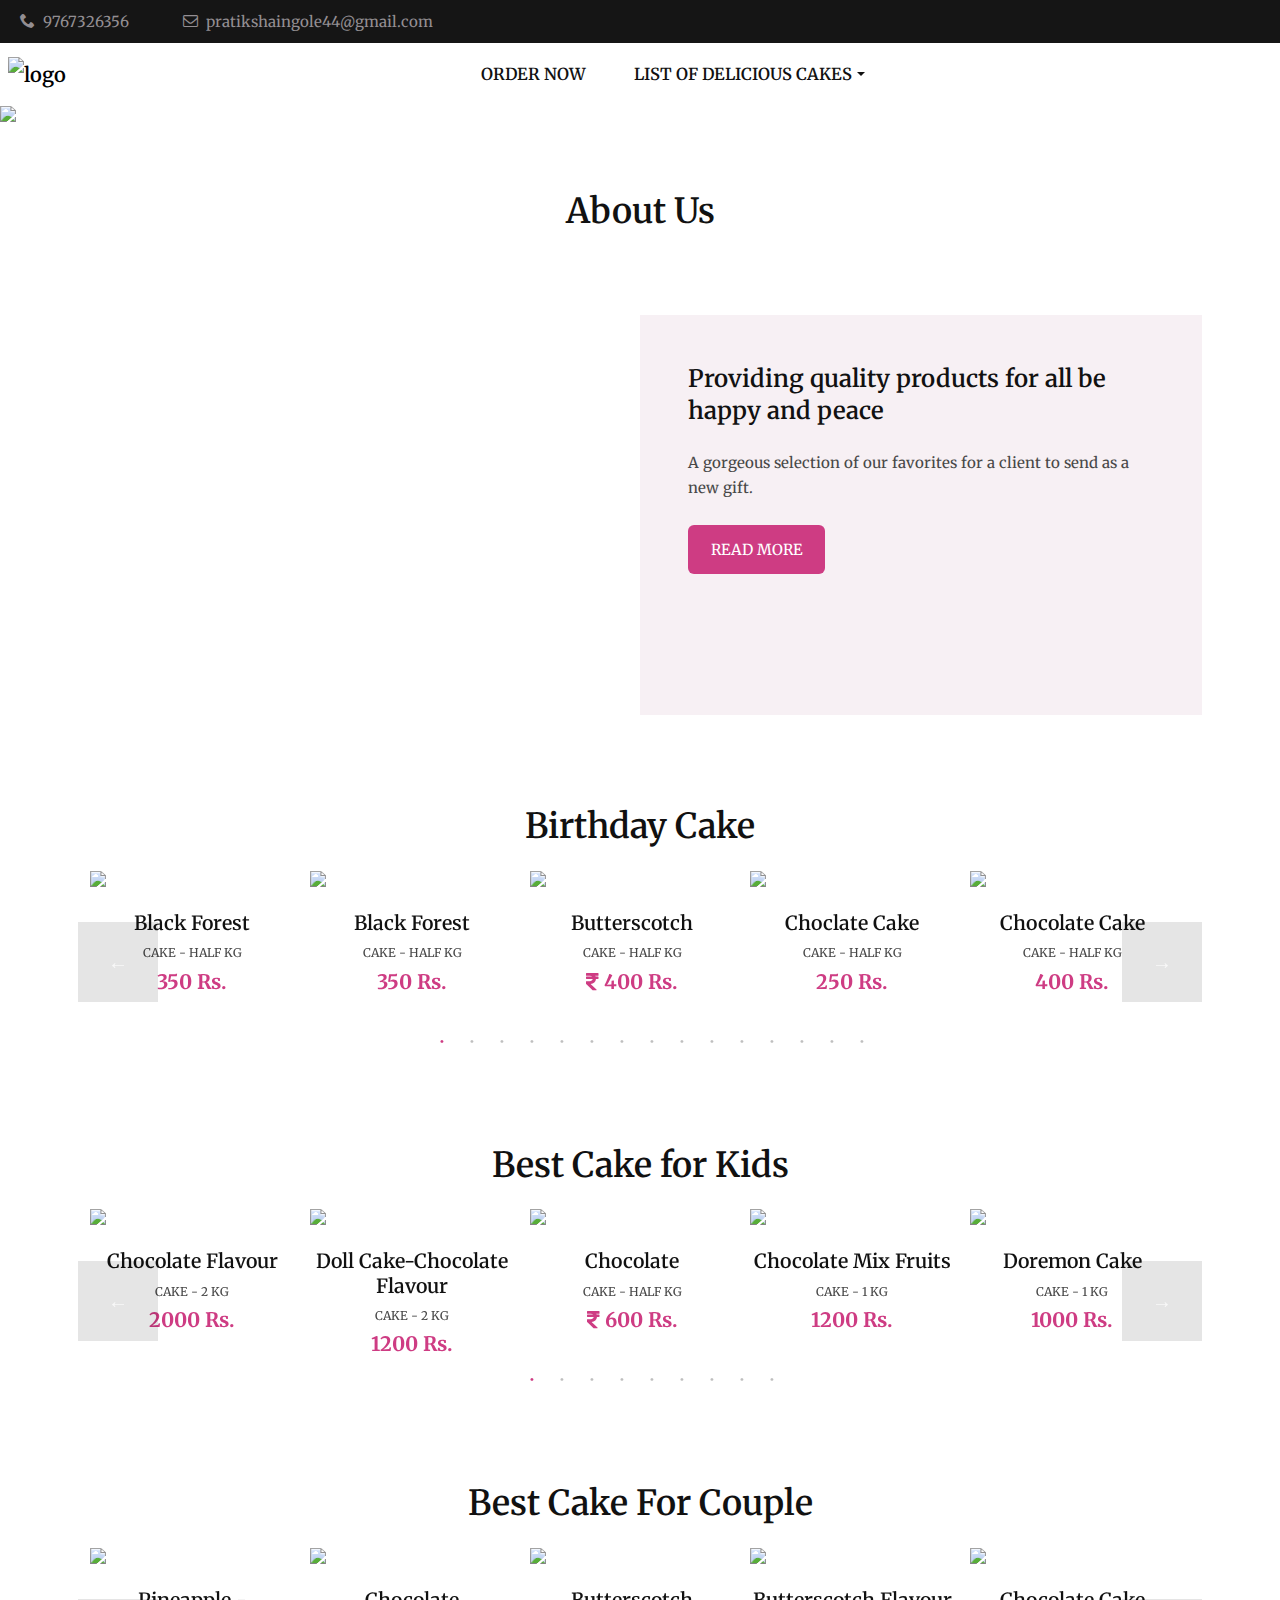
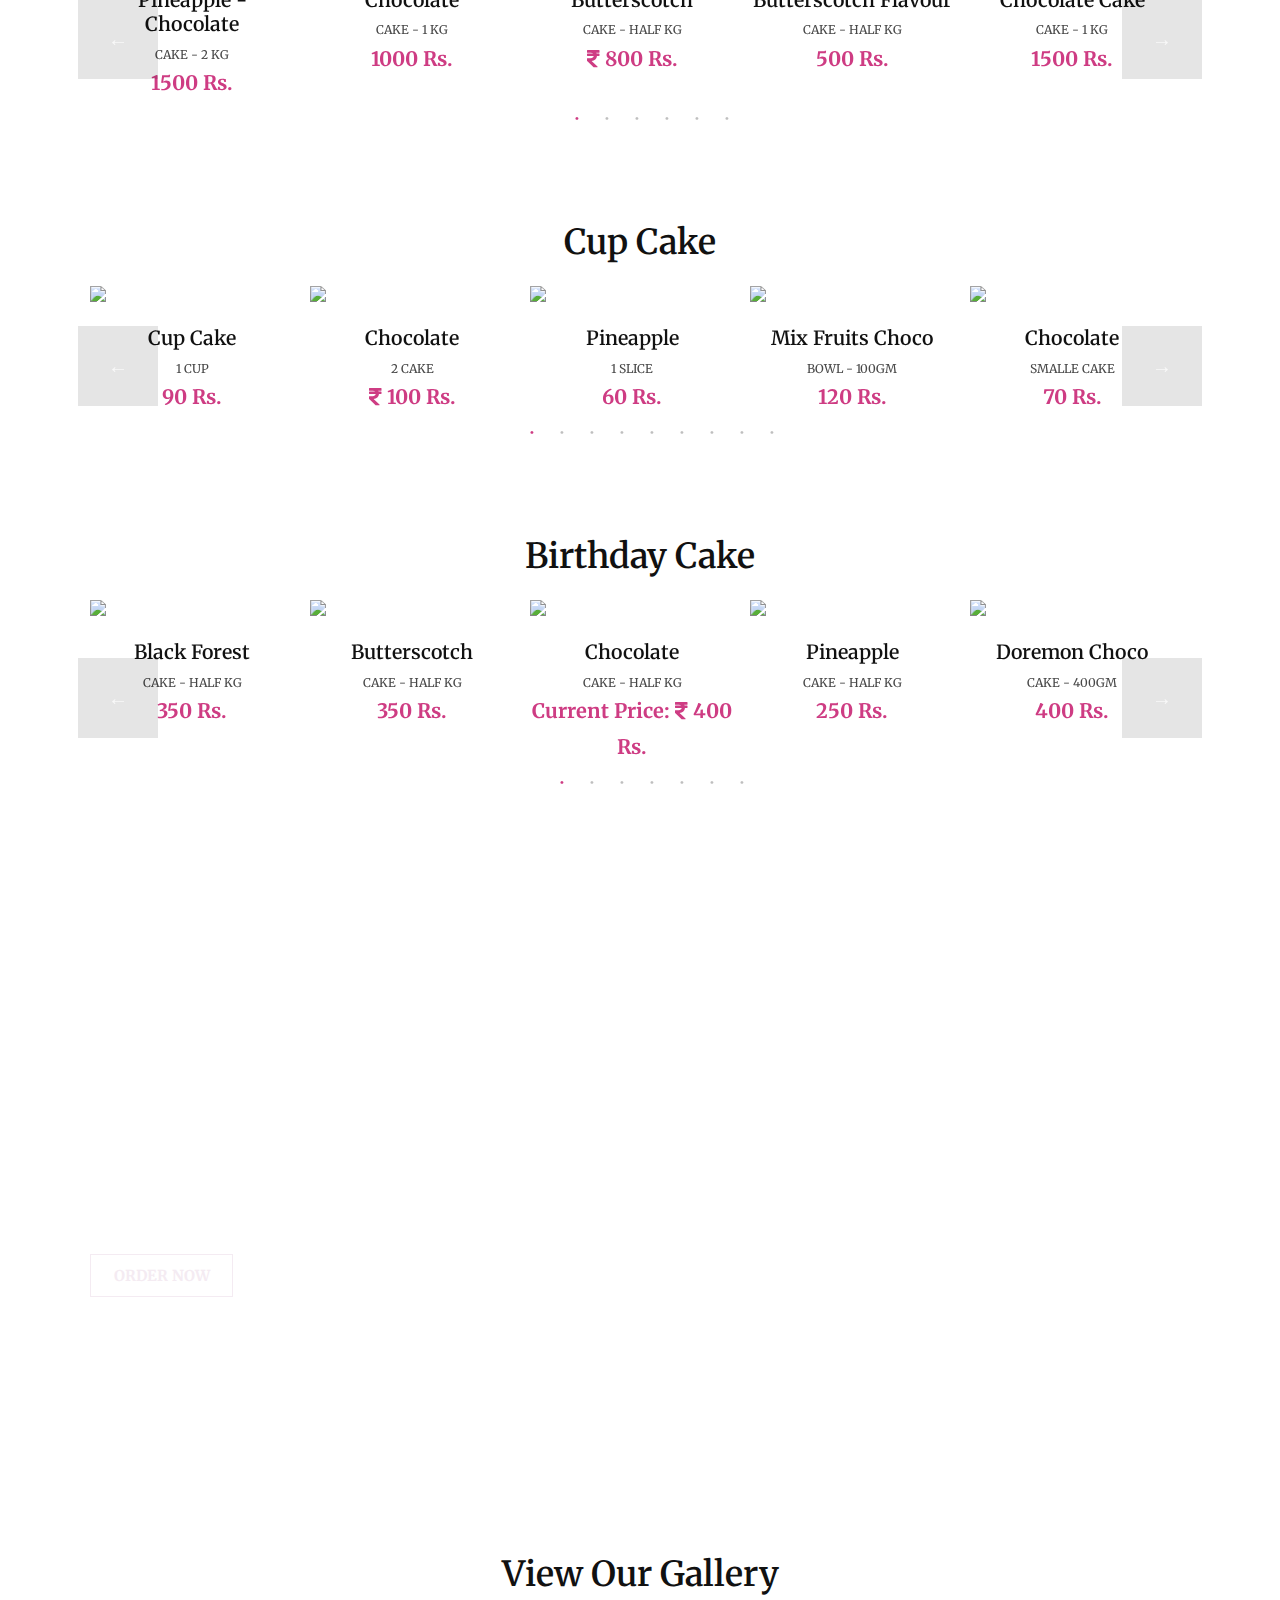
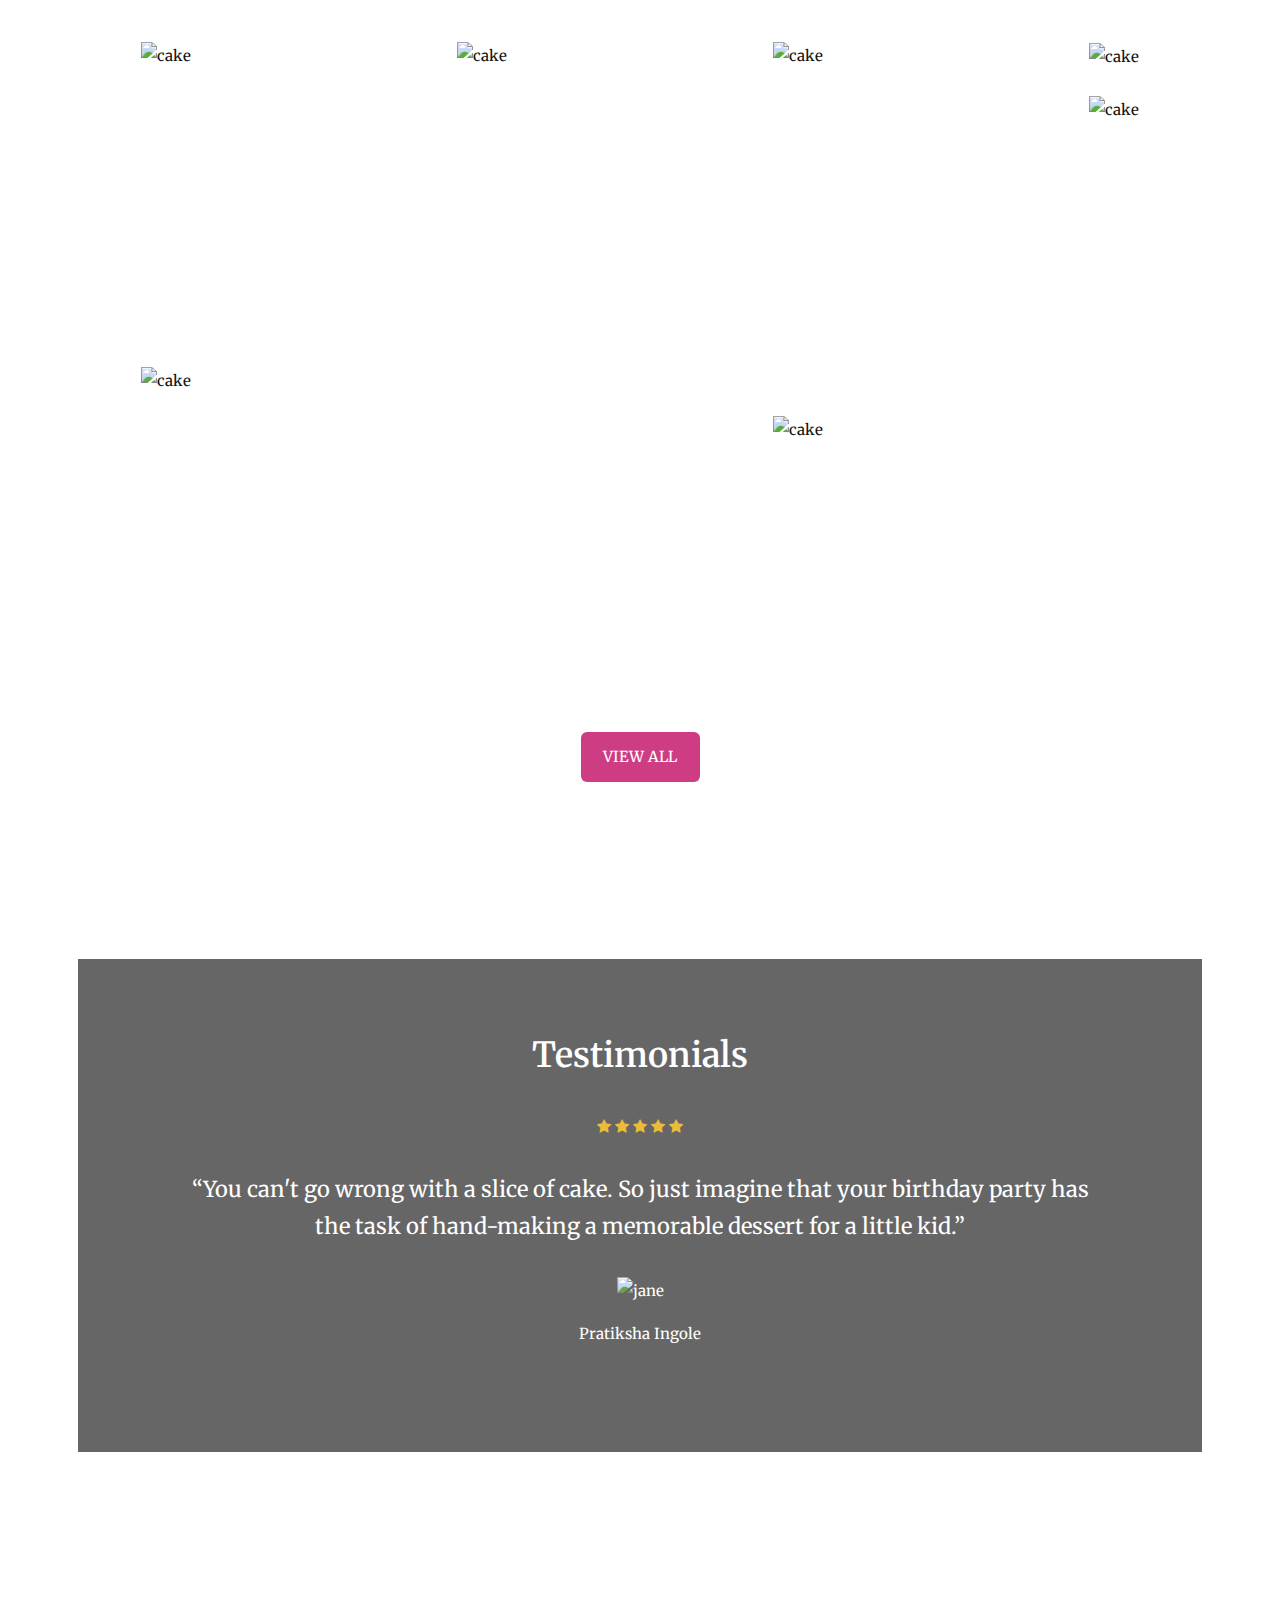
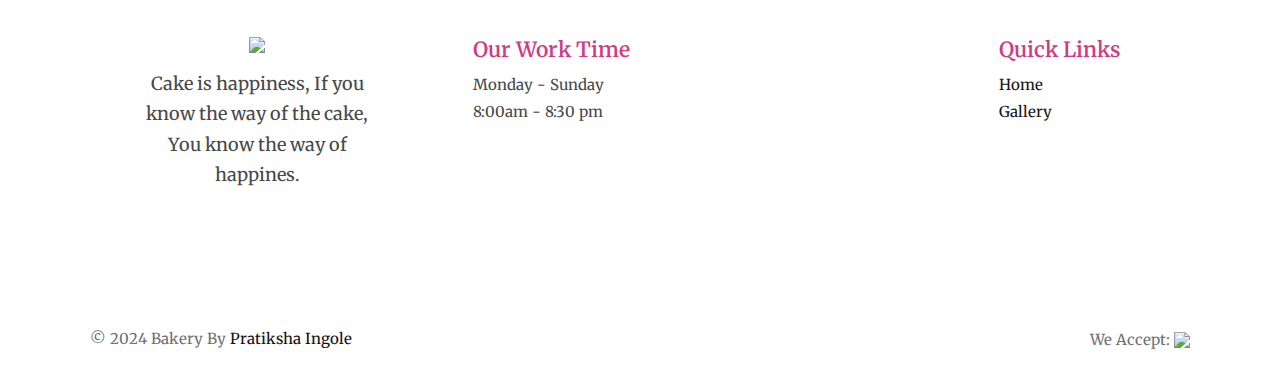
==== index.html @ 1ebe2e30 "First Commit" ====
<!DOCTYPE html>
<html>

<head>
	<title>Bakery</title>
	<meta charset="utf-8">
	<meta http-equiv="X-UA-Compatible" content="IE=edge">
	<meta name="viewport" content="width=device-width, initial-scale=1.0">
	<meta name="format-detection" content="telephone=no">
	<meta name="apple-mobile-web-app-capable" content="yes">
	<meta name="author" content="TemplatesJungle">
	<meta name="keywords" content="html,css,template,bootstrap">
	<meta name="description" content="Bootstrap 5 HTML Cake Shop Template">
	<link rel="stylesheet" type="text/css" href="fonts/icomoon/icomoon.css">
	<link rel="stylesheet" type="text/css" href="css/vendor.css" />

	<link rel="preconnect" href="https://fonts.googleapis.com">
	<link rel="preconnect" href="https://fonts.gstatic.com" crossorigin>

	<link href="https://fonts.googleapis.com/css2?family=Merriweather:ital,wght@0,400;0,700;1,400;1,700&display=swap"
		rel="stylesheet">

	<link rel="stylesheet" type="text/css" href="css/bootstrap.min.css" />
	<link rel="stylesheet" type="text/css" href="style.css">
	<link rel="stylesheet" href="//maxcdn.bootstrapcdn.com/font-awesome/4.3.0/css/font-awesome.min.css">
	
    <link rel="stylesheet" href="https://cdnjs.cloudflare.com/ajax/libs/font-awesome/5.15.2/css/all.min.css"/>
</head>

<body>


<div id="header-wrap">
	<div class="header-top-menu bg-black color-secondary py-2">
		<div class="container-fluid">
			<div class="row row-cols-md-2">
				<div class="contact-block">
					<span class="pr-50"><i class="icon icon-phone pe-2"></i>9767326356</span>
					<span class="color-secondary">
						<i class="icon icon-envelope-o pe-2"></i><a href="https://mail.google.com/mail/u/0/#inbox?compose=new" class="text-decoration-none">pratikshaingole44@gmail.com</a>
					</span>
				</div>

				<!--<div class="header-top-right text-md-end">
					<ul class="list-unstyled d-flex justify-content-end color-secondary">
						<li class="pr-50"><a href="#" class="text-decoration-none">My Account</a></li>
						<li class="pr-50"><a href="#" class="text-decoration-none">FAQs</a></li>
						<li><a href="#" class="text-decoration-none">Help</a></li>
					</ul>
				</div>-->
				
			</div>
		</div>
		
	</div><!----top-menu---->

	<header id="header">
		<div class="container-fluid">
			<div class="row">

				<nav class="navbar navbar-expand-lg col-md-12">

					<div class="navbar-brand">
						
							<img src="https://res.cloudinary.com/dhiumbwpf/image/upload/v1723650470/main-logo_uz5hhz.png" alt="logo">
						
					</div>

					<button class="navbar-toggler collapsed" type="button" data-toggle="collapse"
						data-target="#slide-navbar-collapse" aria-controls="slide-navbar-collapse"
						aria-expanded="false" aria-label="Toggle navigation">
						<span class="navbar-toggler-icon"><i class="icon icon-navicon"></i></span>
					</button>

					<div class="navbar-collapse collapse" id="slide-navbar-collapse">
						<ul class="navbar-nav list-inline text-uppercase">
							<!--<li class="nav-item text-hover active"><a href="index.html" class="nav-link"
									data-effect="Home">Home</a></li>-->
							<li class="nav-item text-hover"><a href="form222.html" class="nav-link"
									data-effect="About Us">Order Now</a></li>
							<!--<li class="nav-item text-hover"><a href="blog.html" class="nav-link"
									data-effect="Blogs">Blog</a></li>-->
							<!--<li class="nav-item text-hover"><a href="contact.html" class="nav-link"
									data-effect="Contact">Contact us</a></li>-->

							<li class="nav-item dropdown">
								<a href="#" data-bs-toggle="dropdown" aria-expanded="false"
									class="nav-link dropdown-toggle">List Of Delicious Cakes</a>
								<ul class="dropdown-menu">
									<li class="dropdown-item" style="font-size: 12px;">Chocolate</li>
									<li class="dropdown-item" style="font-size: 12px;">Black forest</li>
									<li class="dropdown-item" style="font-size: 12px;">Ice cake</li>
									<li class="dropdown-item" style="font-size: 12px;"> Pineapple</li>
									<li class="dropdown-item" style="font-size: 12px;">Strawberry</li>
									<li class="dropdown-item" style="font-size: 12px;">Mango</li>
									<li class="dropdown-item" style="font-size: 12px;">Mix fruit</li>
									<li class="dropdown-item" style="font-size: 12px;">Dry cake</li>
									<li class="dropdown-item" style="font-size: 12px;">Cupcake</li>
									<li class="dropdown-item" style="font-size: 12px;">Cupcake</li>
									<li class="dropdown-item" style="font-size: 12px;">Cartoon Cake</li>
									<li class="dropdown-item" style="font-size: 12px;">Dry fruits</li>
									<!--<li><a href="about.html" >About us <span class="badge bg-primary">PRO</span></a></li>
									<li><a href="blog.html" class="dropdown-item">Blog <span class="badge bg-primary">PRO</span></a></li>
									<li><a href="single-post.html" class="dropdown-item">Single Post <span class="badge bg-primary">PRO</span></a></li>
									<li><a href="contact.html" class="dropdown-item">Contact us <span class="badge bg-primary">PRO</span></a></li>
									<li><a href="shop.html" class="dropdown-item">Shop <span class="badge bg-primary">PRO</span></a></li>
									<li><a href="single-product.html" class="dropdown-item">Single Product <span class="badge bg-primary">PRO</span></a></li>-->
								</ul>
							</li>

							<!--<li><a href="https://templatesjungle.gumroad.com/l/bakery-free-cake-shop-html-website-template" target="_blank" class="btn btn-dark rounded-pill m-0">Get PRO</a></li>-->

						</ul>
					</div>

					<!--<div class="action-menu">
						<div class="searchbar">
							<a href="#" class="search-button search-toggle" data-selector=".navbar">
								<i class="icon icon-search"></i>
							</a>
							<form role="search" method="get" class="search-box" action="">
								<input class="search-field text search-input" placeholder="Search"
									type="search">
							</form>
						</div>
						<div class="shopping-cart">
							<a href="#">
								<i class="icon icon-shopping-cart"></i> (Basket)
							</a>
						</div>
					</div>action-menu-->
				
				</nav>

			</div>
		</div>

	</header>

</div><!--header-wrap-->

<section id="billboard">
	<div class="main-slider">

		<div class="slider-item">

			<figure>
				<img src="https://res.cloudinary.com/dhiumbwpf/image/upload/v1723650407/banner7_syvez3.jpg">
			</figure>

			<div class="text-overlay">
				<div class="container">
					<div class="col-md-8">
						<div class="text-content">
							<span class="fs-6 text-muted">FRESHLY BAKED</span>
							<h2 class="colored padding-xsmall display-1 text-capitalize lh-1 py-2"><a href="">Buttercream cakes</a></h2>
							<p>Cake is Happiness, If you know the way of the Cake, You know the way of Happines.</p>
							<div class="pix_btn">
								<a href="form222.html" class="btn-hvr-effects mt-3">Order Now</a>
							</div>
						</div>
					</div>
				</div>
			</div><!--content-box-->


		</div><!--slider-item-->

		<div class="slider-item">

			<figure>
				<img src="https://res.cloudinary.com/dhiumbwpf/image/upload/v1723650407/banner7_syvez3.jpg">
			</figure>

			<div class="text-overlay">
				<div class="container">
					<div class="col-md-8">
						<div class="text-content">
							<span class="fs-6 text-muted">FRESHLY BAKED</span>
							<h2 class="colored padding-xsmall display-1 text-capitalize lh-1 py-2"><a href="#">Delicious Butterscotch Cakes</a>
							</h2>
							<p>Cake is Happiness, If you know the way of the Cake, You know the way of Happines.</p>
							<div class="pix_btn">
								<a href="form222.html" class="btn-hvr-effects mt-3">Order Now</a>
							</div>
					</div>
				</div>
				</div>
			</div><!--content-box-->


		</div><!--slider-item-->

		<div class="slider-item">

			<figure>
				<img src="https://res.cloudinary.com/dhiumbwpf/image/upload/v1723650407/banner7_syvez3.jpg">
			</figure>

			<div class="text-overlay">
				<div class="container">
					<div class="col-md-8">
						<div class="text-content">
							<span class="fs-6 text-muted">FRESHLY BAKED</span>
							<h2 class="colored padding-xsmall display-1 text-capitalize lh-1 py-2"><a href="#">Black Forest</a>
							</h2>
							<p>Cake is Happiness, If you know the way of the Cake, You know the way of Happines.</p>
							<div class="pix_btn">
								<a href="form222.html" class="btn-hvr-effects mt-3">Order Now</a>
							</div>
					</div>
				</div>
				</div>
			</div><!--content-box-->


		</div><!--slider-item-->

		<div class="slider-item">

			<figure>
				<img src="https://res.cloudinary.com/dhiumbwpf/image/upload/v1723650407/banner7_syvez3.jpg">
			</figure>

			<div class="text-overlay">
				<div class="container">
					<div class="col-md-8">
						<div class="text-content">
							<span class="fs-6 text-muted">FRESHLY BAKED</span>
							<h2 class="colored padding-xsmall display-1 text-capitalize lh-1 py-2"><a href="">Order Custom Cakes</a></h2>
							<p>Cake is Happiness, If you know the way of the Cake, You know the way of Happines.</p>
							<div class="pix_btn">
								<a href="form222.html" class="btn-hvr-effects mt-3">Order Now</a>
							</div>
						</div>
					</div>
				</div>
			</div><!--content-box-->


		</div><!--slider-item-->
		
		<div class="slider-item">

			<figure>
				<img src="https://res.cloudinary.com/dhiumbwpf/image/upload/v1723650407/banner7_syvez3.jpg">
			</figure>

			<div class="text-overlay">
				<div class="container">
					<div class="col-md-8">
						<div class="text-content">
							<span class="fs-6 text-muted">FRESHLY BAKED</span>
							<h2 class="colored padding-xsmall display-1 text-capitalize lh-1 py-2"><a href="">Delicious Chocolate Cakes</a></h2>
							<p>Cake is Happiness, If you know the way of the Cake, You know the way of Happines.</p>
							<div class="pix_btn">
								<a href="form222.html" class="btn-hvr-effects mt-3">Order Now</a>
							</div>
						</div>
					</div>
				</div>
			</div><!--content-box-->


		</div><!--slider-item-->
		
	</div><!--slider-->

</section>

<section class="about-us margin-medium">
	<div class="container">
		<div class="row">
			<div class="nav-tabs-wrap products-tab">

				<h2 class="section-title text-center">About Us</h2>

				<nav>
					<div class="nav nav-tabs padding-small text-hover" id="nav-tab" role="tablist">
						<!--<a class="nav-link active" id="nav-missions-tab" data-bs-toggle="tab"
							data-bs-target="#nav-missions" role="tab" aria-controls="nav-missions"
							aria-selected="true">Our </a>-->
						<a class="nav-link" id="nav-values-tab" data-bs-toggle="tab"
							data-bs-target="#nav-values" role="tab" aria-controls="nav-values"
							aria-selected="false">
						</a>
						<!--<a class="nav-link" id="nav-goals-tab" data-bs-toggle="tab" data-bs-target="#nav-goals"
							role="tab" aria-controls="nav-goals" aria-selected="false">Our Goals</a>-->
					</div>
				</nav>

				<div class="tab-content" id="nav-tabContent">
					<div class="tab-pane fade show active" role="tabpanel" id="nav-missions"
						aria-labelledby="nav-missions-tab">
						<div class="col-md-12">
							<div class="row">

								<div class="col-md-6">
									<div class="product-image"
										style="background-image: url(https://res.cloudinary.com/dhiumbwpf/image/upload/v1723650473/tabimg_zlq0lt.jpg);background-size: cover;">
									</div>
								</div>

								<div class="text-content col-md-6 bg-Peach p-5">
									<h3 class="mb-4">
										Providing quality products for all be happy and peace
									</h3>
									<p>A gorgeous selection of our favorites for a client to send as a new
										gift. 
									<div class="pix_btn mt-4">
										<a href="#" class="btn-hvr-effects">read more</a>
									</div>
								</div>
							</div>
						</div><!--content-->
					</div><!--tab-pane-->

					<!--<div class="tab-pane fade" role="tabpanel" id="nav-values" aria-labelledby="nav-values-tab">
						<div class="col-md-12">
							<div class="row">

								<div class="col-md-6">
									<div class="product-image"
										style="background-image: url(images/tabimg1.jpg);background-size: cover;">
									</div>
								</div>

								<div class="text-content col-md-6 bg-Peach p-5">
									<h3 class="mb-4">
										This products for all be happy and peace
									</h3>
									<p>A gorgeous selection of our favorites for a client to send as a new
										gift. .</p>
									<div class="pix_btn mt-4">
										<a href="#" class="btn-hvr-effects">read more</a>
									</div>
								</div>
							</div>
						</div>col-md-12
					</div>tab-panel-->

					<!--<div class="tab-pane fade" role="tabpanel" id="nav-goals" aria-labelledby="nav-goals-tab">
						<div class="col-md-12">
							<div class="row">

								<div class="col-md-6">
									<div class="product-image"
										style="background-image: url(images/tabimg.jpg);background-size: cover;">
									</div>
								</div>

								<div class="text-content col-md-6 bg-Peach p-5">
									<h3 class="mb-4">
										A gorgeous selection of our favorites for a client to send as a new
										year’s gift.
									</h3>
									<p>A gorgeous selection of our favorites for a client to send as a new
										year’s gift. A gorgeous selection of our favorites for a client to send
										as a new year’s gif.t. A gorgeous selection of our favorites for a client
										to send as a new year’s gift..</p>
									<div class="pix_btn mt-4">
										<a href="#" class="btn-hvr-effects">read more</a>
									</div>
								</div>
							</div>
						</divcontent
					</div>tab-panel-->

				</div><!--tab-content-->

			</div><!---with-nav-tabs--->
		</div>
	</div>

</section>

<section class="best-products margin-large">
	<div class="container">
		<h2 class="section-title text-center mb-4">Birthday Cake</h2>
		<div class="row">
			<div class="d-flex products-slider">

				<div class="product-item me-3">
					<a href="form222.html" class="product-image"><img src="https://res.cloudinary.com/dhiumbwpf/image/upload/v1723870807/blog-cake_jymz52.jpg" class="img-fluid"></a>
					<div class="text-comtent text-center text-hover">
						<h5 class="pt-4"><a href="form222.html">Black Forest</a></h5>
						<p>Cake - Half Kg</p>
						<span class="price colored">350 Rs.</span>
					</div>
				</div>
				<div class="product-item me-3">
					<a href="form222.html" class="product-image"><img src="https://res.cloudinary.com/dhiumbwpf/image/upload/v1723870807/Black_Forest-Half_kg-350_rs_y6thso.jpg" class="img-fluid"></a>
					<div class="text-comtent text-center text-hover">
						<h5 class="pt-4"><a href="form222.html">Black Forest</a></h5>
						<p>Cake - Half Kg</p>
						<span class="price colored">350 Rs.</span>
					</div>
				</div>
				<div class="product-item me-3">
					<a href="form222.html" class="product-image"><img src="https://res.cloudinary.com/dhiumbwpf/image/upload/v1723870827/Butterscotch_cake-Half_kg-400_Rs_p2r4p5.jpg" class="img-fluid"></a>
					<div class="text-comtent text-center text-hover">
						<h5 class="pt-4"><a href="form222.html">Butterscotch </a></h5>
						<p>Cake - Half Kg</p>
						<span class="price colored"> <i class="fa fa-inr"></i> 400 Rs.</span>
					</div>
				</div>
				<div class="product-item me-3">
					<a href="form222.html" class="product-image"><img src="https://res.cloudinary.com/dhiumbwpf/image/upload/v1723870847/Choclate_Cake-Half_kg-300_Rs_ydaciw.jpg" class="img-fluid"></a>
					<div class="text-comtent text-center text-hover">
						<h5 class="pt-4"><a href="form222.html">Choclate Cake </a></h5>
						<p>Cake - Half Kg</p>
						<span class="price colored">250 Rs.</span>
					</div>
				</div>
				<div class="product-item me-3">
					<a href="form222.html" class="product-image"><img src="https://res.cloudinary.com/dhiumbwpf/image/upload/v1723870807/Chocolate-800_gm-500_Rs_qlkn54.jpg" class="img-fluid"></a>
					<div class="text-comtent text-center text-hover">
						<h5 class="pt-4"><a href="form222.html">Chocolate Cake</a></h5>
						<p>Cake - Half Kg</p>
						<span class="price colored">400 Rs.</span>
					</div>
				</div>
				<div class="product-item me-3">
					<a href="form222.html" class="product-image"><img src="https://res.cloudinary.com/dhiumbwpf/image/upload/v1723870819/Doremon_Cake-choco-Half_kg-400_Rs_zxjpzt.jpg" class="img-fluid"></a>
					<div class="text-comtent text-center text-hover">
						<h5 class="pt-4"><a href="form222.html">Doremon Cake</a></h5>
						<p>Cake - Half Kg</p>
						<span class="price colored">400 Rs.</span>
					</div>
				</div>
				<div class="product-item me-3">
					<a href="form222.html" class="product-image"><img src="https://res.cloudinary.com/dhiumbwpf/image/upload/v1723870820/Pineapple-500gm500_Rs._t6yprt.jpg" class="img-fluid"></a>
					<div class="text-comtent text-center text-hover">
						<h5 class="pt-4"><a href="form222.html">Pineapple</a></h5>
						<p>Cake - 350gm</p>
						<span class="price colored">350 Rs.</span>
					</div>
				</div>
				<div class="product-item me-3">
					<a href="form222.html" class="product-image"><img src="https://res.cloudinary.com/dhiumbwpf/image/upload/v1723870825/Pineappleflavour-Half_Kg-350_Rs_pulfws.jpg" class="img-fluid"></a>
					<div class="text-comtent text-center text-hover">
						<h5 class="pt-4"><a href="form222.html">Pineapple Flavour</a></h5>
						<p>Cake - 350gm</p>
						<span class="price colored">350 Rs.</span>
					</div>
				</div>
				<div class="product-item me-3">
					<a href="form222.html" class="product-image"><img src="https://res.cloudinary.com/dhiumbwpf/image/upload/v1723870823/Pineappleflavour-250_gm-200_Rs._vdh0h6.jpg" class="img-fluid"></a>
					<div class="text-comtent text-center text-hover">
						<h5 class="pt-4"><a href="form222.html">Pineapple Flavor</a></h5>
						<p>Cake - Half Kg</p>
						<span class="price colored">400 Rs.</span>
					</div>
				</div>
				<div class="product-item me-3">
					<a href="form222.html" class="product-image"><img src="https://res.cloudinary.com/dhiumbwpf/image/upload/v1723870825/Rasmalai_Cake-300_gm-250_Rs._uhhua6.jpg" class="img-fluid"></a>
					<div class="text-comtent text-center text-hover">
						<h5 class="pt-4"><a href="form222.html">Rasmalai Cake</a></h5>
						<p>Cake - Half Kg</p>
						<span class="price colored">400 Rs.</span>
					</div>
				</div>
				<div class="product-item me-3">
					<a href="form222.html" class="product-image"><img src="https://res.cloudinary.com/dhiumbwpf/image/upload/v1723870839/Simple_Ice_Cake-300_gm-250Rs_._sdlfjp.jpg" class="img-fluid"></a>
					<div class="text-comtent text-center text-hover">
						<h5 class="pt-4"><a href="form222.html">Ice Cake</a></h5>
						<p>Cake - Half Kg</p>
						<span class="price colored">400 Rs.</span>
					</div>
				</div>
				<div class="product-item me-3">
					<a href="form222.html" class="product-image"><img src="https://res.cloudinary.com/dhiumbwpf/image/upload/v1723870849/Strawberry_Pineapple-300gm-250Rs_tjzjgs.jpg" class="img-fluid"></a>
					<div class="text-comtent text-center text-hover">
						<h5 class="pt-4"><a href="form222.html">Strawberry Pineapple</a></h5>
						<p>Cake - Half Kg</p>
						<span class="price colored">400 Rs.</span>
					</div>
				</div>
				<div class="product-item me-3">
					<a href="form222.html" class="product-image"><img src="https://res.cloudinary.com/dhiumbwpf/image/upload/v1723870834/White_forest_Cake-half_kg-350_Rs._n32skx.jpg" class="img-fluid"></a>
					<div class="text-comtent text-center text-hover">
						<h5 class="pt-4"><a href="form222.html">White Forest Cake</a></h5>
						<p>Cake - Half Kg</p>
						<span class="price colored">400 Rs.</span>
					</div>
				</div>
				<div class="product-item me-3">
					<a href="form222.html" class="product-image"><img src="https://res.cloudinary.com/dhiumbwpf/image/upload/v1723870826/Pineappleflavour-300_gm-250_Rs_vl6ps8.jpg" class="img-fluid"></a>
					<div class="text-comtent text-center text-hover">
						<h5 class="pt-4"><a href="form222.html">Pineapple Flavour</a></h5>
						<p>Cake - Half Kg</p>
						<span class="price colored">400 Rs.</span>
					</div>
				</div>
				<div class="product-item me-3">
					<a href="form222.html" class="product-image"><img src="https://res.cloudinary.com/dhiumbwpf/image/upload/v1723870822/Pineapple-chocolate-stoberry-250_gm-200_Rs._yezok6.jpg" class="img-fluid"></a>
					<div class="text-comtent text-center text-hover">
						<h5 class="pt-4"><a href="form222.html">Pineapple Chocolate</a></h5>
						<p>Cake - Half Kg</p>
						<span class="price colored">400 Rs.</span>
					</div>
				</div>

			</div><!--slider-->
		</div>
	</div>
</section>

<section class="best-products margin-large">
	<div class="container">
		<h2 class="section-title text-center mb-4">Best Cake for Kids</h2>
		<div class="row">
			<div class="d-flex products-slider">

				<div class="product-item me-3">
					<a href="form222.html" class="product-image"><img src="https://res.cloudinary.com/dhiumbwpf/image/upload/v1723870637/Chocolate-2_half_kg-Decoration-2000_fjgw8k.jpg" class="img-fluid"></a>
					<div class="text-comtent text-center text-hover">
						<h5 class="pt-4"><a href="form222.html">Chocolate Flavour</a></h5>
						<p>Cake - 2 Kg</p>
						<span class="price colored">2000 Rs.</span>
					</div>
				</div>
				<div class="product-item me-3">
					<a href="form222.html" class="product-image"><img src="https://res.cloudinary.com/dhiumbwpf/image/upload/v1723870634/Doll_Cake_Flavour_Chocolate_-1_half_kg-1200_Rs_kyawwc.jpg" class="img-fluid"></a>
					<div class="text-comtent text-center text-hover">
						<h5 class="pt-4"><a href="form222.html">Doll Cake-Chocolate Flavour</a></h5>
						<p>Cake - 2 Kg</p>
						<span class="price colored">1200 Rs.</span>
					</div>
				</div>
				<div class="product-item me-3">
					<a href="form222.html" class="product-image"><img src="https://res.cloudinary.com/dhiumbwpf/image/upload/v1723870628/Chocolate_Cake-Half_kg-600_Rs._jveegh.jpg" class="img-fluid"></a>
					<div class="text-comtent text-center text-hover">
						<h5 class="pt-4"><a href="form222.html">Chocolate </a></h5>
						<p>Cake - Half Kg</p>
						<span class="price colored"> <i class="fa fa-inr"></i> 600 Rs.</span>
					</div>
				</div>
				
				<div class="product-item me-3">
					<a href="form222.html" class="product-image"><img src="https://res.cloudinary.com/dhiumbwpf/image/upload/v1723870643/Chocolate_Mix_fruits-1_kg._Decoration-1200_Rs_zehe2q.jpg" class="img-fluid"></a>
					<div class="text-comtent text-center text-hover">
						<h5 class="pt-4"><a href="form222.html">Chocolate Mix Fruits</a></h5>
						<p>Cake - 1 Kg</p>
						<span class="price colored">1200 Rs.</span>
					</div>
				</div>
				<div class="product-item me-3">
					<a href="form222.html" class="product-image"><img src="https://res.cloudinary.com/dhiumbwpf/image/upload/v1723870635/Cartoon_Cake-1kg-Decoration-1000_Rs_ry8ke3.jpg" class="img-fluid"></a>
					<div class="text-comtent text-center text-hover">
						<h5 class="pt-4"><a href="form222.html">Doremon Cake </a></h5>
						<p>Cake - 1 Kg</p>
						<span class="price colored">1000 Rs.</span>
					</div>
				</div>
				<div class="product-item me-3">
					<a href="form222.html" class="product-image"><img src="https://res.cloudinary.com/dhiumbwpf/image/upload/v1723870659/Pineapple-400gm-300rs_wsdp85.jpg" class="img-fluid"></a>
					<div class="text-comtent text-center text-hover">
						<h5 class="pt-4"><a href="form222.html">Pineapple</a></h5>
						<p>Cake - Half Kg</p>
						<span class="price colored">350 Rs.</span>
					</div>
				</div>
			
				
				<div class="product-item me-3">
					<a href="form222.html" class="product-image"><img src="https://res.cloudinary.com/dhiumbwpf/image/upload/v1723870634/banner3_aw99io.jpg" class="img-fluid"></a>
					<div class="text-comtent text-center text-hover">
						<h5 class="pt-4"><a href="form222.html">Mix Fruits</a></h5>
						<p>Cake - 400gm</p>
						<span class="price colored">400 Rs.</span>
					</div>
				</div>

				<div class="product-item me-3">
					<a href="form222.html" class="product-image"><img src="https://res.cloudinary.com/dhiumbwpf/image/upload/v1723870630/Chocolate-1kg-Decoration-1000_Rs_gbd49q.jpg" class="img-fluid"></a>
					<div class="text-comtent text-center text-hover">
						<h5 class="pt-4"><a href="form222.html">Chocolate</a></h5>
						<p>Cake - Half Kg</p>
						<span class="price colored">350 Rs.</span>
					</div>
				</div>
				

				
				<div class="product-item me-3">
					<a href="form222.html" class="product-image"><img src="https://res.cloudinary.com/dhiumbwpf/image/upload/v1723870629/Chocolate_Pineapple-1_half-Decoration-1900_rs_lvipvc.jpg" class="img-fluid"></a>
					<div class="text-comtent text-center text-hover">
						<h5 class="pt-4"><a href="form222.html">Chocolate - Pineapple</a></h5>
						<p>Cake - Half Kg</p>
						<span class="price colored">350 Rs.</span>
					</div>
				</div>
			</div><!--slider-->
		</div>
	</div>
</section>


<section class="best-products margin-large">
	<div class="container">
		<h2 class="section-title text-center mb-4">Best Cake For Couple</h2>
		<div class="row">
			<div class="d-flex products-slider">

				<div class="product-item me-3">
					<a href="form222.html" class="product-image"><img src="https://res.cloudinary.com/dhiumbwpf/image/upload/v1723870730/Pineapple_chocolate-1_half-1500Rs_ul1sca.jpg" class="img-fluid"></a>
					<div class="text-comtent text-center text-hover">
						<h5 class="pt-4"><a href="form222.html">Pineapple - Chocolate</a></h5>
						<p>Cake - 2 Kg</p>
						<span class="price colored">1500 Rs.</span>
					</div>
				</div>
				<div class="product-item me-3">
					<a href="form222.html" class="product-image"><img src="https://res.cloudinary.com/dhiumbwpf/image/upload/v1723870740/Chocolate-1kg-1000Rs_jhfmbt.jpg" class="img-fluid"></a>
					<div class="text-comtent text-center text-hover">
						<h5 class="pt-4"><a href="form222.html">Chocolate</a></h5>
						<p>Cake - 1 Kg</p>
						<span class="price colored">1000 Rs.</span>
					</div>
				</div>
				<div class="product-item me-3">
					<a href="form222.html" class="product-image"><img src="https://res.cloudinary.com/dhiumbwpf/image/upload/v1723870724/butterscotch_cake-300_gm-Decoration-300Rs_wsyjxc.jpg" class="img-fluid"></a>
					<div class="text-comtent text-center text-hover">
						<h5 class="pt-4"><a href="form222.html">Butterscotch </a></h5>
						<p>Cake - Half Kg</p>
						<span class="price colored"> <i class="fa fa-inr"></i> 800 Rs.</span>
					</div>
				</div>
				<div class="product-item me-3">
					<a href="form222.html" class="product-image"><img src="https://res.cloudinary.com/dhiumbwpf/image/upload/v1723870729/Butterscotch_Flavour-300_gm-Decoration-300Rs_rknghn.jpg" class="img-fluid"></a>
					<div class="text-comtent text-center text-hover">
						<h5 class="pt-4"><a href="form222.html">Butterscotch Flavour </a></h5>
						<p>Cake - Half Kg</p>
						<span class="price colored">500 Rs.</span>
					</div>
				</div>
				<div class="product-item me-3">
					<a href="form222.html" class="product-image"><img src="https://res.cloudinary.com/dhiumbwpf/image/upload/v1723870746/Chocolate_Cake-1_half_Kg-1500_Rs_rgtwr3.jpg" class="img-fluid"></a>
					<div class="text-comtent text-center text-hover">
						<h5 class="pt-4"><a href="form222.html">Chocolate Cake</a></h5>
						<p>Cake - 1 Kg</p>
						<span class="price colored">1500 Rs.</span>
					</div>
				</div>
				<div class="product-item me-3">
					<a href="form222.html" class="product-image"><img src="https://res.cloudinary.com/dhiumbwpf/image/upload/v1723870734/RedvelvetCake-1_half_Kg-1200_Rs._gl1nxp.jpg" class="img-fluid"></a>
					<div class="text-comtent text-center text-hover">
						<h5 class="pt-4"><a href="form222.html">Redvelvet Cake</a></h5>
						<p>Cake - 1 Kg</p>
						<span class="price colored">1200 Rs.</span>
					</div>
				</div>
				

			</div><!--slider-->
		</div>
	</div>
</section>


<section class="best-products margin-large">
	<div class="container">
		<h2 class="section-title text-center mb-4">Cup Cake</h2>
		<div class="row">
			<div class="d-flex products-slider">

				<div class="product-item me-3">
					<a href="form222.html" class="product-image"><img src="https://res.cloudinary.com/dhiumbwpf/image/upload/v1723870972/cake-item3_rygmey.jpg" class="img-fluid"></a>
					<div class="text-comtent text-center text-hover">
						<h5 class="pt-4"><a href="form222.html">Cup Cake</a></h5>
						<p>1 Cup</p>
						<span class="price colored">90 Rs.</span>
					</div>
				</div>
				
				<div class="product-item me-3">
					<a href="form222.html" class="product-image"><img src="https://res.cloudinary.com/dhiumbwpf/image/upload/v1723870973/cake-item4_bz4etf.jpg" class="img-fluid"></a>
					<div class="text-comtent text-center text-hover">
						<h5 class="pt-4"><a href="form222.html">Chocolate </a></h5>
						<p>2 Cake</p>
						<span class="price colored"> <i class="fa fa-inr"></i> 100 Rs.</span>
					</div>
				</div>
				<div class="product-item me-3">
					<a href="form222.html" class="product-image"><img src="https://res.cloudinary.com/dhiumbwpf/image/upload/v1723870974/gallery-item3_iww28z.jpg" class="img-fluid"></a>
					<div class="text-comtent text-center text-hover">
						<h5 class="pt-4"><a href="form222.html">Pineapple </a></h5>
						<p>1 Slice</p>
						<span class="price colored">60 Rs.</span>
					</div>
				</div>
				<div class="product-item me-3">
					<a href="form222.html" class="product-image"><img src="https://res.cloudinary.com/dhiumbwpf/image/upload/v1723870971/cake-item1_jyyqnz.jpg" class="img-fluid"></a>
					<div class="text-comtent text-center text-hover">
						<h5 class="pt-4"><a href="form222.html">Mix Fruits Choco</a></h5>
						<p>Bowl - 100gm</p>
						<span class="price colored">120 Rs.</span>
					</div>
				</div>
				<div class="product-item me-3">
					<a href="form222.html" class="product-image"><img src="https://res.cloudinary.com/dhiumbwpf/image/upload/v1723870977/postitem1_v5tmps.jpg" class="img-fluid"></a>
					<div class="text-comtent text-center text-hover">
						<h5 class="pt-4"><a href="form222.html">Chocolate</a></h5>
						<p>Smalle Cake</p>
						<span class="price colored">70 Rs.</span>
					</div>
				</div>
				<div class="product-item me-3">
					<a href="form222.html" class="product-image"><img src="https://res.cloudinary.com/dhiumbwpf/image/upload/v1723870972/cake-banner_wz7kbu.jpg" class="img-fluid"></a>
					<div class="text-comtent text-center text-hover">
						<h5 class="pt-4"><a href="form222.html">Multiple Flavour</a></h5>
						<p>1 Cup</p>
						<span class="price colored">60 Rs.</span>
					</div>
				</div>
				<div class="product-item me-3">
					<a href="form222.html" class="product-image"><img src="https://res.cloudinary.com/dhiumbwpf/image/upload/v1723870977/main-banner_afn7aq.jpg" class="img-fluid"></a>
					<div class="text-comtent text-center text-hover">
						<h5 class="pt-4"><a href="form222.html">Mix Fruits</a></h5>
						<p>1 Cup</p>
						<span class="price colored">60 Rs.</span>
					</div>
				</div>
				<div class="product-item me-3">
					<a href="form222.html" class="product-image"><img src="https://res.cloudinary.com/dhiumbwpf/image/upload/v1723870978/tabimg1_aljhrs.jpg" class="img-fluid"></a>
					<div class="text-comtent text-center text-hover">
						<h5 class="pt-4"><a href="form222.html">Mix Fruits</a></h5>
						<p>1 Cup</p>
						<span class="price colored">60 Rs.</span>
					</div>
				</div>
				<div class="product-item me-3">
					<a href="form222.html" class="product-image"><img src="https://res.cloudinary.com/dhiumbwpf/image/upload/v1723870971/cake-item1_jyyqnz.jpg" class="img-fluid"></a>
					<div class="text-comtent text-center text-hover">
						<h5 class="pt-4"><a href="form222.html">Mix Fruits Choco</a></h5>
						<p>1 Bowl</p>
						<span class="price colored">120 Rs.</span>
					</div>
				</div>

			</div><!--slider-->
		</div>
	</div>
</section>



<section class="best-products margin-large">
	<div class="container">
		<h2 class="section-title text-center mb-4">Birthday Cake</h2>
		<div class="row">
			<div class="d-flex products-slider">

				<div class="product-item me-3">
					<a href="form222.html" class="product-image"><img src="https://res.cloudinary.com/dhiumbwpf/image/upload/v1723870911/Black_forest-Halk_kg-350_Rs._w8zyx4.jpg" class="img-fluid"></a>
					<div class="text-comtent text-center text-hover">
						<h5 class="pt-4"><a href="form222.html">Black Forest</a></h5>
						<p>Cake - Half Kg</p>
						<span class="price colored">350 Rs.</span>
					</div>
				</div>
				<div class="product-item me-3">
					<a href="form222.html" class="product-image"><img src="https://res.cloudinary.com/dhiumbwpf/image/upload/v1723870912/Chocolate-Half_kg-300Rs._kwngyt.jpg" class="img-fluid"></a>
					<div class="text-comtent text-center text-hover">
						<h5 class="pt-4"><a href="form222.html">Butterscotch</a></h5>
						<p>Cake - Half Kg</p>
						<span class="price colored">350 Rs.</span>
					</div>
				</div>
				<div class="product-item me-3">
					<a href="form222.html" class="product-image"><img src="https://res.cloudinary.com/dhiumbwpf/image/upload/v1723870912/Chocolate-Half-400_Rs._isuxuh.jpg" class="img-fluid"></a>
					<div class="text-comtent text-center text-hover">
						<h5 class="pt-4"><a href="form222.html">Chocolate </a></h5>
						<p>Cake - Half Kg</p>
						<span class="price colored">Current Price: <i class="fa fa-inr"></i> 400 Rs.</span>
					</div>
				</div>
				<div class="product-item me-3">
					<a href="form222.html" class="product-image"><img src="https://res.cloudinary.com/dhiumbwpf/image/upload/v1723870915/Mangoflavour-Half-350_Rs_ydvzvn.jpg" class="img-fluid"></a>
					<div class="text-comtent text-center text-hover">
						<h5 class="pt-4"><a href="form222.html">Pineapple </a></h5>
						<p>Cake - Half Kg</p>
						<span class="price colored">250 Rs.</span>
					</div>
				</div>
				<div class="product-item me-3">
					<a href="form222.html" class="product-image"><img src="https://res.cloudinary.com/dhiumbwpf/image/upload/v1723870916/Pineapple_Flavour-300_gm-250_Rs_zjfkze.jpg" class="img-fluid"></a>
					<div class="text-comtent text-center text-hover">
						<h5 class="pt-4"><a href="form222.html">Doremon Choco</a></h5>
						<p>Cake - 400gm</p>
						<span class="price colored">400 Rs.</span>
					</div>
				</div>
				<div class="product-item me-3">
					<a href="form222.html" class="product-image"><img src="https://res.cloudinary.com/dhiumbwpf/image/upload/v1723870913/Strawberryflavour-Half_kg-400_Rs._ei8uph.jpg" class="img-fluid"></a>
					<div class="text-comtent text-center text-hover">
						<h5 class="pt-4"><a href="form222.html">Mango</a></h5>
						<p>Cake - Half Kg</p>
						<span class="price colored">350 Rs.</span>
					</div>
				</div>
				<div class="product-item me-3">
					<a href="form222.html" class="product-image"><img src="https://res.cloudinary.com/dhiumbwpf/image/upload/v1723870916/Butterscotch_Cake-Half_kg-350_Rs._vksel7.jpg" class="img-fluid"></a>
					<div class="text-comtent text-center text-hover">
						<h5 class="pt-4"><a href="form222.html">Pineapple</a></h5>
						<p>Cake - 350gm</p>
						<span class="price colored">350 Rs.</span>
					</div>
				</div>
				

			</div><!--slider-->
		</div>
	</div>
</section>
<section class="special-items mb-5">
	<div class="item-content">
		<div class="container">
			<div class="row">
				<div class="col-md-6 color-white">
					<h2 class="section-title color-white mb-4">
						Our Special Chocolate Cup Cake
					</h2>
					<p>All of our products are made from scratch using family recipes with the highest quality
						ingredients. We bake and sell fresh daily to ensure only the best products are sold to
						our customers.</p>

					<div class="pix_btn mt-4">
						<a href="form222.html" class="btn btn-outline-light">
							<span>Order Now</span>
						</a>
					</div>
				</div><!--item-content-->
			</div>
		</div>
	</div>
</section>

<section class="gallery-wrap margin-medium">
	<div class="container-fluid">
		<h2 class="section-title mb-5 text-center">View Our Gallery</h2>
		<div class="row">
			<div class="col-md-3">
				<figure class="mb-4">
					<a class="image-link" href="https://res.cloudinary.com/dhiumbwpf/image/upload/v1723870807/Chocolate-800_gm-500_Rs_qlkn54.jpg">
						<img src="https://res.cloudinary.com/dhiumbwpf/image/upload/v1723870807/Chocolate-800_gm-500_Rs_qlkn54.jpg" alt="cake" class="img-fluid" style="height:300px">
						<div class="overlay">
							<i class="icon icon-search-plus"></i>
						</div><!--imgOverlay-->
					</a>
				</figure>
				<figure class="mb-4">
					<a class="image-link" href="https://res.cloudinary.com/dhiumbwpf/image/upload/v1723870912/Chocolate-Half-400_Rs._isuxuh.jpg">
						<img src="https://res.cloudinary.com/dhiumbwpf/image/upload/v1723870912/Chocolate-Half-400_Rs._isuxuh.jpg" alt="cake" class="img-fluid">
						<div class="overlay">
							<i class="icon icon-search-plus"></i>
						</div><!--imgOverlay-->
					</a>
				</figure>
			</div>
			<div class="col-md-3">
				<figure class="mb-4">
					<a class="image-link" href="https://res.cloudinary.com/dhiumbwpf/image/upload/v1723870841/Pineapple-Half_Kg-Other_Decoration-500_Rs._aehu12.jpg">
						<img src="https://res.cloudinary.com/dhiumbwpf/image/upload/v1723870841/Pineapple-Half_Kg-Other_Decoration-500_Rs._aehu12.jpg" alt="cake" class="img-fluid" style="height:650px">
						<div class="overlay">
							<i class="icon icon-search-plus"></i>
						</div><!--imgOverlay-->
					</a>
				</figure>
			</div>
			<div class="col-md-3">
				<figure class="mb-4">
					<a class="image-link" href="https://res.cloudinary.com/dhiumbwpf/image/upload/v1723870911/Black_forest-Halk_kg-350_Rs._w8zyx4.jpg">
						<img src="https://res.cloudinary.com/dhiumbwpf/image/upload/v1723870911/Black_forest-Halk_kg-350_Rs._w8zyx4.jpg" alt="cake" class="img-fluid" style="height:350px">
						<div class="overlay">
							<i class="icon icon-search-plus"></i>
						</div><!--imgOverlay-->
					</a>
				</figure>
				<figure class="mb-4">
					<a class="image-link" href="https://res.cloudinary.com/dhiumbwpf/image/upload/v1723870827/Butterscotch_cake-Half_kg-400_Rs_p2r4p5.jpg">
						<img src="https://res.cloudinary.com/dhiumbwpf/image/upload/v1723870827/Butterscotch_cake-Half_kg-400_Rs_p2r4p5.jpg" alt="cake" class="img-fluid" style="height: 270px">
						<div class="overlay">
							<i class="icon icon-search-plus"></i>
						</div><!--imgOverlay-->
					</a>
				</figure>
			</div>
			<div class="col-md-3">
				<figure class="mb-4">
					<a class="image-link" href="https://res.cloudinary.com/dhiumbwpf/image/upload/v1723870916/Butterscotch_Cake-Half_kg-350_Rs._vksel7.jpg">
						<img src="https://res.cloudinary.com/dhiumbwpf/image/upload/v1723870916/Butterscotch_Cake-Half_kg-350_Rs._vksel7.jpg" alt="cake" class="img-fluid">
						<div class="overlay">
							<i class="icon icon-search-plus"></i>
						</div><!--imgOverlay-->
					</a>
				</figure>
				<figure class="mb-4">
					<a class="image-link" href="https://res.cloudinary.com/dhiumbwpf/image/upload/v1723870825/Rasmalai_Cake-300_gm-250_Rs._uhhua6.jpg">
						<img src="https://res.cloudinary.com/dhiumbwpf/image/upload/v1723870825/Rasmalai_Cake-300_gm-250_Rs._uhhua6.jpg" alt="cake" class="img-fluid">
						<div class="overlay">
							<i class="icon icon-search-plus"></i>
						</div><!--imgOverlay-->
					</a>
				</figure>
			</div>
		</div>
		<div class="pix_btn text-center m-auto">
			<a href="" class="btn-hvr-effects mt-3">View All</a>
		</div>
	</div>
</section>

<section class="testimonials-wrap padding-medium">
	<div class="container">
		<div class="row">
			<div class="reviews-content col-md-12 light text-center">
				<h2 class="section-title">Testimonials</h2>

				<div class="testimonial-slider">
					<div class="testimonials-inner">
						<div class="rating padding-small">
							<i class="icon icon-star"></i>
							<i class="icon icon-star"></i>
							<i class="icon icon-star"></i>
							<i class="icon icon-star"></i>
							<i class="icon icon-star"></i>
						</div>
						<p class="animated zoomIn">“You can't go wrong with a slice of cake. So just imagine that your birthday party has the task of hand-making a memorable dessert for a little kid.”</p>
						<div class="testimonial-author">
							<img src="https://res.cloudinary.com/dhiumbwpf/image/upload/v1723650409/default_jhirrl.png" alt="jane">
							<span class="name d-flex justify-content-center mt-3">Pratiksha Ingole</span>
						</div>
					</div><!--reviews-info-->
				</div><!--testimonial-slider-->


			</div><!--col-md-12-->
		</div>
	</div>
</section>


<!--<section class="association-with bg-prim padding-small">
	<div class="container">
		<div class="row">
			<div class="col-md-12">
				<ul class="d-flex list-unstyled justify-content-between flex-wrap">
					<li><a href="#"><img src="images/baker.svg" class="brandImg"></a></li>
					<li><a href="#"><img src="images/bakery.svg" class="brandImg"></a></li>
					<li><a href="#"><img src="images/thebakery.svg" class="brandImg"></a></li>
					<li><a href="#"><img src="images/breadcookies.svg" class="brandImg"></a></li>
					<li><a href="#"><img src="images/bakery.svg" class="brandImg"></a></li>
				</ul>
			</div>
		</div>
	</div>
</section> -->

<footer id="footer">
	<div class="container">
		<div class="row justify-content-between g-5">

			<div class="col-md-3 footer-logo text-center mb-3">
				<img src="https://res.cloudinary.com/dhiumbwpf/image/upload/v1723650470/main-logo_uz5hhz.png" class="mb-3">
				<p style="font-size: 18px;">Cake is happiness, If you know the way of the cake, You know the way of happines. <span style="font-size: 12px;"></span>
				</p>
			</div>

			<div class="col-md-5 mb-3">
				<!--<div class="widget-newsletter mb-5">
					<h4 class="widget-title">Subscribe To Our Newletter</h4>
					<div class="newsletter-button d-flex">
						<input type="text" name="Subscribe" placeholder="Your Email Address">
						<button class="btn-hvr-effects">Subscribe</button>
					</div>

				</div><widget-newsletter-->

				<div class="working-schedule">
					<h4 class="widget-title">Our Work Time</h4>
					<div class="time-list d-flex">
						<ul class="list-unstyled">
							<li>Monday - Sunday</li>
							<li>8:00am - 8:30 pm <spane> </spane></li>
						</ul>
						
					</div>
				</div>
			</div><!--col-md-4-->

			<div class="col-md-2">
				<div class="quick-links">
					<h4 class="widget-title">Quick Links</h4>
					<div class="footer-menu">
						<ul class="list-unstyled">
							<li><a href="index11.html">Home</a></li>
							<!--<li><a href="about.html">About us</a></li>-->
							<li><a href="#">Gallery</a></li>
							<!--<li><a href="#">Shop</a></li>
							<li><a href="blog.html">Blogs</a></li>
							<li><a href="contact.html">Contact us</a></li>-->
						</ul>
					</div>
				</div>
			</div>

		</div>
	</div>
</footer>

<div class="footer-bottom">
	<div class="container">
		<div class="row row-cols-md-2 padding-small">
			<div class="copyright">
				<p class="mb-0">© 2024 Bakery By <a href="https://templatesjungle.com/"
						target="_blank">Pratiksha Ingole</a></p>
			</div>
			<div class="payment-card text-md-end">
				<span>We Accept:</span>
				<!--<img src="https://res.cloudinary.com/dhiumbwpf/image/upload/v1723650475/visa_wuvloo.png" class="cardImg">
				<img src="https://res.cloudinary.com/dhiumbwpf/image/upload/v1723650371/american-express_qoz8ad.png" class="cardImg">
				<img src="https://res.cloudinary.com/dhiumbwpf/image/upload/v1723650470/master-card_qpyscj.png" class="cardImg">-->
				<img src="https://res.cloudinary.com/dhiumbwpf/image/upload/v1723877485/th_fsjklm.jpg">
			</div>
		</div>
	</div>
</div>

<script src="js/jquery.min.js"></script>
<script type="text/javascript" src="js/bootstrap.bundle.min.js"></script>
<script type="text/javascript" src="js/plugins.js"></script>
<script type="text/javascript" src="js/script.js"></script>

</body>

</html>
---- fonts/icomoon/icomoon.css ----
@font-face {
  font-family: 'icomoon';
  src:  url('fonts/icomoon.eot?3bsgu4');
  src:  url('fonts/icomoon.eot?3bsgu4#iefix') format('embedded-opentype'),
    url('fonts/icomoon.ttf?3bsgu4') format('truetype'),
    url('fonts/icomoon.woff?3bsgu4') format('woff'),
    url('fonts/icomoon.svg?3bsgu4#icomoon') format('svg');
  font-weight: normal;
  font-style: normal;
  font-display: block;
}

[class^="icon-"], [class*=" icon-"] {
  /* use !important to prevent issues with browser extensions that change fonts */
  font-family: 'icomoon' !important;
  speak: never;
  font-style: normal;
  font-weight: normal;
  font-variant: normal;
  text-transform: none;
  line-height: 1;

  /* Better Font Rendering =========== */
  -webkit-font-smoothing: antialiased;
  -moz-osx-font-smoothing: grayscale;
}

.icon-arrow-thin-left:before {
  content: "\e900";
}
.icon-arrow-thin-right:before {
  content: "\e901";
}
.icon-menu:before {
  content: "\e902";
}
.icon-shopping-cart:before {
  content: "\e903";
}
.icon-cost-dates:before {
  content: "\e911";
}
.icon-search:before {
  content: "\f002";
}
.icon-envelope-o:before {
  content: "\f003";
}
.icon-star:before {
  content: "\f005";
}
.icon-star-o:before {
  content: "\f006";
}
.icon-th:before {
  content: "\f00a";
}
.icon-th-list:before {
  content: "\f00b";
}
.icon-search-plus:before {
  content: "\f00e";
}
.icon-map-marker:before {
  content: "\f041";
}
.icon-chevron-left:before {
  content: "\f053";
}
.icon-chevron-right:before {
  content: "\f054";
}
.icon-calendar:before {
  content: "\f073";
}
.icon-linkedin-square:before {
  content: "\f08c";
}
.icon-twitter1:before {
  content: "\f099";
}
.icon-facebook1:before {
  content: "\f09a";
}
.icon-facebook-f:before {
  content: "\f09a";
}
.icon-bars:before {
  content: "\f0c9";
}
.icon-navicon:before {
  content: "\f0c9";
}
.icon-reorder:before {
  content: "\f0c9";
}
.icon-caret-right:before {
  content: "\f0da";
}
.icon-envelope:before {
  content: "\f0e0";
}
.icon-linkedin:before {
  content: "\f0e1";
}
.icon-angle-double-up:before {
  content: "\f102";
}
.icon-angle-double-down:before {
  content: "\f103";
}
.icon-angle-left:before {
  content: "\f104";
}
.icon-angle-right:before {
  content: "\f105";
}
.icon-angle-up:before {
  content: "\f106";
}
.icon-angle-down:before {
  content: "\f107";
}
.icon-youtube:before {
  content: "\f167";
}
.icon-instagram:before {
  content: "\f16d";
}
.icon-pinterest-p:before {
  content: "\f231";
}
.icon-phone:before {
  content: "\e942";
}
.icon-calendar1:before {
  content: "\e953";
}
.icon-mobile:before {
  content: "\e958";
}
.icon-bubble:before {
  content: "\e96b";
}
.icon-google:before {
  content: "\ea88";
}
.icon-google-plus:before {
  content: "\ea8b";
}
.icon-facebook:before {
  content: "\ea90";
}
.icon-twitter:before {
  content: "\ea96";
}
.icon-linkedin2:before {
  content: "\eaca";
}
---- style.css ----
/*
Theme Name: Bakery
Theme URI: https://templatesjungle.com/
Author: TemplatesJungle
Author URI: https://templatesjungle.com/
Description: Bakery is specially designed product packaged for Bakeries.
Version: 1.1
*/

/*--------------------------------------------------------------
This is main CSS file that contains custom style rules used in this template
--------------------------------------------------------------*/

/* Bootstrap */
body {
  --heading-font: "Merriweather", Georgia, Serif;
  --heading-font-weight: 700;
  --heading-color: #111;
  --heading-line-height: 1.24;

  --swiper-theme-color: #ce3c83;

  /* bootstrap */
  --bs-body-font-family: "Merriweather", Georgia, Serif;
  --bs-body-font-size: 17px;
  --bs-body-font-weight: 400;
  --bs-body-line-height: 1.8;
  --bs-body-color: #484848;
  --bs-body-color-rgb: 72, 72, 72;

  --bs-primary: #ce3c83;
  --bs-secondary: #6c757d;
  --bs-black: #111;
  --bs-light: #F1F1F0;
  --bs-dark: #2f2f2f;
  --bs-gray: #9aa1a7;
  --bs-gray-dark: #51565b;

  --bs-primary-rgb: 206, 60, 131;
  --bs-secondary-rgb: 108, 117, 125;
  --bs-black-rgb: 17, 17, 17;
  --bs-light-rgb: 241, 241, 240;
  --bs-dark-rgb: 33, 37, 41;

  --bs-link-color: #111;
  --bs-link-color-rgb: 17, 17, 17;
  --bs-link-decoration: underline;
  --bs-link-hover-color: #111;
  --bs-link-hover-color-rgb: 17, 17, 17;
}

h1,
.h1,
h2,
.h2,
h3,
.h3,
h4,
.h4,
h5,
.h5,
h6,
.h6 {
  font-family: var(--heading-font);
  font-weight: var(--heading-font-weight);
  color: var(--heading-color);
  line-height: var(--heading-line-height);
}

h1.light,
.h1,
h2.light,
.h2,
h3.light,
.h3,
h4.light,
.h4,
h5.light,
.h5,
h6.light,
.h6 {
  color: var(--light-color);
}

/* container fluid */
.container-fluid {
  max-width: 1800px;
}

.container,
.container-fluid,
.container-lg,
.container-md,
.container-sm,
.container-xl,
.container-xxl {
  --bs-gutter-x: 2.5rem;
}

/* Dropdown */
.dropdown-menu {
  --bs-dropdown-border-radius: 0;
  --bs-dropdown-border-width: 0;
}

.dropdown-item {
  --bs-dropdown-item-padding-y: 0.25rem;
  --bs-dropdown-item-padding-x: 1rem;
  --bs-dropdown-link-color: var(--bs-black);
  --bs-dropdown-item-border-radius: 0;
}

.dropdown-item.active,
.dropdown-item:active {
  --bs-dropdown-link-active-color: var(--bs-light);
  --bs-dropdown-link-active-bg: var(--bs-black);
}

/* list group */
.list-group-item {
  --bs-list-group-item-padding-x: 0;
  --bs-list-group-border-width: 0;
}

/* btn */
.btn {
  --bs-btn-border-radius: 0;
}

.btn-primary {
  --bs-btn-color: #fff;
  --bs-btn-bg: #8C907E;
  --bs-btn-border-color: #8C907E;
  --bs-btn-hover-color: #fff;
  --bs-btn-hover-bg: #5e624e;
  --bs-btn-hover-border-color: #5e624e;
  --bs-btn-focus-shadow-rgb: 49, 132, 253;
  --bs-btn-active-color: #fff;
  --bs-btn-active-bg: #5e624e;
  --bs-btn-active-border-color: #5e624e;
  --bs-btn-active-shadow: inset 0 3px 5px rgba(0, 0, 0, 0.125);
  --bs-btn-disabled-color: #fff;
  --bs-btn-disabled-bg: #8C907E;
  --bs-btn-disabled-border-color: #8C907E;
}

.btn-outline-primary {
  --bs-btn-color: var(--bs-primary);
  --bs-btn-border-color: var(--bs-primary);
  --bs-btn-hover-color: #fff;
  --bs-btn-hover-bg: var(--bs-primary);
  --bs-btn-hover-border-color: var(--bs-primary);
  --bs-btn-focus-shadow-rgb: 13, 110, 253;
  --bs-btn-active-color: #fff;
  --bs-btn-active-bg: var(--bs-primary);
  --bs-btn-active-border-color: var(--bs-primary);
  --bs-btn-active-shadow: inset 0 3px 5px rgba(0, 0, 0, 0.125);
  --bs-btn-disabled-color: var(--bs-primary);
  --bs-btn-disabled-bg: transparent;
  --bs-btn-disabled-border-color: var(--bs-primary);
  --bs-gradient: none;
}

.pagination {
  --bs-pagination-active-bg: var(--bs-black);
  --bs-pagination-border-width: 0;
  --bs-pagination-border-radius: 0;
}

/* breadcrumb */
.breadcrumb {
  --bs-breadcrumb-item-padding-x: 1em;
}

/* text white */
.text-white {
  --heading-color: var(--bs-light);
  --bs-breadcrumb-item-active-color: var(--bs-light);
  --bs-breadcrumb-divider-color: var(--bs-light);
  --bs-link-color-rgb: var(--bs-light-rgb);
  --bs-link-hover-color-rgb: var(--bs-light-rgb);
}

.text-white .nav-link {
  --bs-nav-link-color: var(--bs-light);
  --bs-nav-link-hover-color: var(--bs-light);
  --bs-nav-link-active-color: var(--bs-light);
  --bs-navbar-active-color: var(--bs-light);
}

/* accordion */
.accordion {
  --bs-accordion-active-color: var(--bs-dark);
  --bs-accordion-active-bg: transparent;
}

.accordion-button {
  margin: 0;
}

/* form control */
.form-control:focus {
  border-color: #ccc;
  box-shadow: 0 0 0 0.25rem rgba(200, 200, 200, .25);
}

.nav-tabs {
  --bs-nav-tabs-border-width: 0;
  --bs-nav-tabs-link-active-color: var(--bs-light);
  --bs-nav-tabs-link-active-bg: var(--bs-dark);
  border-bottom: 0;
}

.nav-tabs .nav-link {
  border-top-left-radius: var(--bs-nav-tabs-border-radius);
  border-top-right-radius: var(--bs-nav-tabs-border-radius);
  border-bottom-left-radius: var(--bs-nav-tabs-border-radius);
  border-bottom-right-radius: var(--bs-nav-tabs-border-radius);
}

/* dark theme */
[data-bs-theme=dark] body {
  color-scheme: dark;

  --heading-color: #fff;
  --bs-link-color: #fff;
  --bs-link-hover-color: #fff;
  --bs-link-color-rgb: 255, 255, 255;
  --bs-link-hover-color-rgb: 255, 255, 255;
  --bs-body-color: #d1d1d1;
  --bs-body-bg: #111;
  --bs-body-bg-rgb: 17, 17, 41;
}

[data-bs-theme=dark] .dropdown-item {
  --bs-dropdown-link-color: var(--bs-light);
  --bs-dropdown-link-hover-color: var(--bs-white);
}

[data-bs-theme=dark] .bg-white,
[data-bs-theme=dark] .bg-light {
  --bs-bg-opacity: 0.1;
}

[data-bs-theme=dark] .btn-link,
[data-bs-theme=dark] a {
  --bs-link-color: #fff;
  --bs-link-hover-color: #fff;
  --bs-link-color-rgb: 255, 255, 255;
  --bs-link-hover-color-rgb: 255, 255, 255;
}

[data-bs-theme=dark] h1,
[data-bs-theme=dark] h2,
[data-bs-theme=dark] h3,
[data-bs-theme=dark] h4,
[data-bs-theme=dark] h5,
[data-bs-theme=dark] h6 {
  --heading-color: #fff;
}

/* end of Bootstrap Color Theme */


/*--------------------------------------------------------------
/** 2. Base Styles
--------------------------------------------------------------*/
*, *::before, *::after {
  -webkit-box-sizing: border-box;
  -moz-box-sizing: border-box;
  box-sizing: border-box;
}
html {
  box-sizing: border-box;
}
body {
  font-size: 15px;
  line-height: 1.8;
  color: #484848;
  font-family: Merriweather, Georgia, Serif;
}
body.no-scroll {
    overflow: hidden;
}
a {
  color: #111;
}
a:hover {
  color: #ce3c83;
  text-decoration: none;
}
.light a {
  color: #fff;
}
.light a:hover,
.light a:active,
.light a:focus {
  color: #d3a153;
}
.light b, .light strong {
  color: #fff;
}
ul, ol {
  margin-top: 0;
  margin-bottom: 0;
  margin-left: 0;
  padding: 0;
}
ul ul,
ol ul,
ul ol,
ol ol {
  margin-top: 0;
  margin-bottom: 0;
}
ul li, ol li {
  margin-bottom: 0;
  outline: 0;
}
ul li.active a{
  color: #ce3c83;
}
ul li a{
  color: #151515;
}
ul li a:hover{
  color: #ce3c83;
  text-decoration: none;
}
ul li:last-child,
ol li:last-child {
  margin-bottom: 0;
}
.list-unstyled {
  padding-left: 0;
  list-style: none;
}
.list-inline {
  padding-left: 0;
  list-style: none;
  margin-left: -0.5rem;
}
.list-inline > li {
  display: inline-block;
  padding-left: 1rem;
  padding-right: 1rem;
}
dl {
  margin-top: 0;
  margin-bottom: 2rem;
}
dt,
dd {
  line-height: 1.42857143;
}
dt {
  font-weight: bold;
}
dd {
  margin-left: 0;
}
button, input, select, textarea {
  font-family: inherit;
  font-size: inherit;
  line-height: inherit;
  outline: 0;
}
figure {
  margin: 0;
}
img {
  display: inline-block;
  border: 0;
  max-width: 100%;
  height: auto;
  vertical-align: middle;
}
::selection {
  background: rgb(206 60 131);
  color: #fff;
  text-shadow: none;
}
::-moz-selection {
  background: rgb(206 60 131);
  color: #fff;
  text-shadow: none;
}
::-webkit-input-placeholder {
  color: #646464; /* WebKit browsers */
  -webkit-transition: color .2s;
  transition: color .2s;
}
::-moz-placeholder {
  color: #646464; /* Mozilla Firefox 19+ */
  -webkit-transition: color .2s;
  transition: color .2s;
}
:-ms-input-placeholder {
  color: #646464;/* Internet Explorer 10+ */
  -webkit-transition: color .2s;
  transition: color .2s;
}
::placeholder {
  color: #646464;
  -webkit-transition: color .2s;
  transition: color .2s;
}


/* - Clearfix
------------------------------------------------------------- */
.clearfix::before,
.clearfix::after,
.container::before,
.container::after,
.container-fluid::before,
.container-fluid::after,
.row::before,
.row::after,
.general-section::before,
.general-section::after,
.full-width-section::before,
.full-width-section::after,
.tabs::before,
.tabs::after {
  content: "";
  display: table;
  line-height: 0;
}
.clearfix::after,
.container::after,
.container-fluid::after,
.row::after,
.general-section::after,
.full-width-section::after,
.tabs-section::after {
  clear: both;
}

/* - Floating & Alignment
------------------------------------------------------------- */
.align-left {
  float: left;
  text-align: left;
}
.align-right {
  float: right;
  text-align: right;
}
.align-center {
  display: block;
  margin-left: auto;
  margin-right: auto;
  text-align: center;
}
.vertical-align {
  position: relative;
  top: 50%;
  -webkit-transform: translateY(-50%);
  transform: translateY(-50%);
}
.vertical-align-children {
  display: -webkit-flex;
  display: -moz-flex;
  display: -ms-flexbox;
  display: flex;
  align-items: center;
  -webkit-align-items: center;
  justify-content: center;
  -webkit-justify-content: center;
  flex-direction: row;
  -webkit-flex-direction: row;
}

@media only screen and (max-width: 991px) {
  .vertical-align-children {
    display: block;
  }
}

/*--------------------------------------------------------------
/** 3. Typography
--------------------------------------------------------------*/
h1, .h1, h2, .h2, h3, .h3, h4, .h4, h5, .h5, h6, .h6 {
  font-weight: 600;
  line-height: 1.2;
  color: #111;
}
.h1, h1  {
  font-size: 3.5em;
  line-height: 1;
}
.h2, h2  {
  font-size: 2.3em;
  line-height: 1.2;
}
.h3, h3  {
  font-size: 1.6em;
  line-height: 1.3;
}
.h4, h4  {
  font-size: 1.4em;
  line-height: 1.25;
}
.h5, h5  {
  font-size: 1.3em;
  line-height: 1.25;
}
h6, .h6 {
  font-size: 0.9em;
  line-height: 1.4;
}
h1 small, h2 small, h3 small, h4 small, h5 small, h6 small {
  font-size: 75%;
}
h1 a, h2 a, h3 a, h4 a, h5 a, h6 a {
  font-weight: inherit;
  color: inherit;
  text-decoration: none;
}
h2 a:hover, h3 a:hover {
  color: #ce3c83;
  text-decoration: none;
}
.light h1, .light h2, .light h3, .light h4, .light h5, .light h6, .light p, .light span, .light div, .light ul {
  color: #fff;
}
h1.light, h2.light, h3.light, h4.light, h5.light, h6.light {
  font-weight: 300;
  color: #fff;
}

.text-uppercase {
  text-transform: uppercase;
}
.letter-spacing {
  letter-spacing: 1.3px;
}

h1.light a,
h2.light a,
h3.light a,
h4.light a,
h5.light a,
h6.light a {
  color: #121212;
}
.light h1.light a,
.light h2.light a,
.light h3.light a,
.light h4.light a,
.light h5.light a,
.light h6.light a {
  color: #fff;
}
h1.light a:hover,
h2.light a:hover,
h3.light a:hover,
h4.light a:hover,
h5.light a:hover,
h6.light a:hover {
  color: #23527c;
}
.light h1.light a:hover,
.light h2.light a:hover,
.light h3.light a:hover,
.light h4.light a:hover,
.light h5.light a:hover,
.light h6.light a:hover {
  color: #fff;
}
a {
  text-decoration: none;
}
p {
  margin: 0 0 .75em;
  line-height: 1.7;
}
p, ul, ol, dl, table, fieldset, blockquote, address, pre {
}
p:empty {
  display: none;
}
p.light {
  font-weight: 300;
}
small {
  font-size: 85%;
}
mark {
  background-color: #fcf8e3;
  padding: 0.28rem;
}
dfn, cite, em, i {
  font-style: italic;
}

pre {
  background-color: rgba(0,0,0,0.025);
  display: block;
  overflow: visible;
  overflow-y: hidden;
  position: relative;
  margin: 3rem 0;
  padding: 20px 20px 20px 40px;
  font-size: 14px;
  line-height: 1.6;
}
pre::before {
  content: "";
  background: url("data:image/svg+xml;charset=utf8,%3Csvg xmlns='http://www.w3.org/2000/svg' width='32' height='32' fill='white' viewBox='0 0 32 32'%3E%3Cpath d='M10,23.7l-0.9,0.9c-0.2,0.2-0.6,0.2-0.8,0l-8.2-8.2c-0.2-0.2-0.2-0.6,0-0.8l8.2-8.2c0.2-0.2,0.6-0.2,0.8,0L10,8.3c0.2,0.2,0.2,0.6,0,0.8L3.1,16l6.9,6.9C10.2,23.1,10.2,23.5,10,23.7L10,23.7zM20.3,5l-6.5,22.6c-0.1,0.3-0.4,0.5-0.7,0.4L12,27.7c-0.3-0.1-0.5-0.4-0.4-0.7l6.5-22.6c0.1-0.3,0.4-0.5,0.7-0.4L20,4.3C20.2,4.4,20.4,4.7,20.3,5z M31.8,16.4l-8.2,8.2c-0.2,0.2-0.6,0.2-0.8,0L22,23.7c-0.2-0.2-0.2-0.6,0-0.8l6.9-6.9L22,9.1c-0.2-0.2-0.2-0.6,0-0.8l0.9-0.9c0.2-0.2,0.6-0.2,0.8,0l8.2,8.2C32.1,15.8,32.1,16.2,31.8,16.4L31.8,16.4z'/%3E%3C/svg%3E") no-repeat center center;
  background-position: center 5px;
  background-size: 16px;
  background-color: rgba(0,0,0,0.5);
  position: absolute;
  top: 0;
  left: 0;
  height: 100%;
  padding: 0 0 0 25px;
  z-index: 5;
}
code, kbd, var {
  font-size: 14px;
}
code {
  background-color: #f9f2f4;
  border-radius: 4px;
  padding: 2px 4px;
  color: #c7254e;
}
abbr {
  border-bottom: 0.1px dotted #666;
  cursor: help;
}
.two-column {
  -webkit-column-count: 2;
  -moz-column-count: 2;
  column-count: 2;
  -webkit-column-gap: 30px;
  -moz-column-gap: 30px;
  column-gap: 30px;
}
@media only screen and (max-width: 767px) {
  .two-column {
    -webkit-column-count: 1;
    -moz-column-count: 1;
    column-count: 1;
    -webkit-column-gap: 0px;
    -moz-column-gap: 0px;
    column-gap: 0px;
  }
}
.dropcap {
  float: left;
  display: inline-block;
  margin: 6px 10px -6px 0;
  font-size: 550%;
  font-weight: 500;
  text-align: center;
  line-height: .8em;
  color: #121212;
}
.text-lead .dropcap {
  margin-top: 0;
}
.dropcap::first-letter {
  text-transform: uppercase;
}
.highlight {
  background-color: #ce3c83;
  color: #fff;
  padding: 2px 10px;
  font-size: 90%;
  font-weight: normal;
  text-transform: none;
}
.highlight.light {
  background: #fff;
  color: #151515;
}
.highlight.dark {
  background: #151515;
  color: #fff;
}
.colored {
  color: #ce3c83 !important;
}
.colored h1 {
  color: #ce3c83 !important; 
}
.color-primary {
  color: #151515;
}
.color-primary a{
    color: #151515;
}
.color-primary a:hover{
    color: #938e92;
    text-decoration: none;
}
.color-secondary {
  color: #938e92 !important;
}
.color-secondary a{
    color: #938e92;
}
.color-secondary a:hover{
    color: #ce3c83;
}
.color-grey {
  color: #f4ebf2 !important;
}
.color-white {
  color: #fff !important;
}
img:hover.grayscale { 
  filter: grayscale(100%); 
}


/** . Text Align
--------------------------------------------------------------*/

.text-left {
  text-align: left;
}
.text-right {
  text-align: right;
}
.text-center {
  text-align: center;
}
.text-justify {
  text-align: justify;
}
.text-nowrap {
  white-space: nowrap;
}
.text-lead {
  font-size: 280%;
  line-height: 1.2em;
  font-weight: 500;
}
.text-muted {
  color: #777;
}
.text-pri {
  color: #ff9697;
}
.text-hide {
  font: 0/0 a;
  color: transparent;
  text-shadow: none;
  background-color: transparent;
  border: 0;
}

@media only screen and (max-width: 575px) {
  .text-lead {
    font-size: 40px;
  }
}


/*--------------------------------------------------------------
/** 5. Image Styles
--------------------------------------------------------------*/
img.align-left,
.wp-caption.align-left,
img.align-right,
.wp-caption.align-right {
  max-width: 40%;
}
img.align-left,
.wp-caption.align-left {
  margin: 6px 1em 6px 0;
  margin: 0.4em 2.5em 0.75em 0;
}
img.align-right,
.wp-caption.align-right {
  margin: 6px 0 6px 1em;
  margin: 0.4em 0 0.75em 2.5em;
}
img.align-center,
.wp-caption.align-center {
  display: block;
  margin: 0 auto 1.5em;
  text-align: center;
}
.full-width-img img {
  width: 100%;
}
.img-margin-left img,
.img-margin-right img {
  width: auto;
  max-width: 150%;
}
.img-margin-left {
  text-align: right;
}
.img-margin-left img {
  margin-left: -34rem;
}
.img-margin-right img {
  margin-right: -34rem;
}
.img-rounded {
    border-radius: 0.6rem;
}
.img-thumbnail {
  display: inline-block;
  max-width: 100%;
  height: auto;
  padding: 0.4rem;
  line-height: 1.42857143;
  background-color: #fff;
  border: 0.1rem solid #ddd;
  border-radius: 0.4rem;
  -webkit-transition: all .2s ease-in-out;
  transition: all .2s ease-in-out;
}
.img-circle {
  border-radius: 50%;
}

/* - Image Sizes
------------------------------------------------------------- */
img.largeImg {
    width: 580px; /* Latest Blog in Home Page */
}
img.horizontalImg {
    width: 580px; /* Latest Blog in Home Page */
}
img.brandImg {
    height: 100px;
}
img.tabImg {
    max-height: 478px;
}
img.singleImg {
    width: 100%;
}
img.teamImg {
    width: 100%;
}
img.personImg {
    width: 115px;
    height: 115px;
    border-radius: 50%;
}
img.rpImg {
    max-width: 90px;
    max-height: 85px;
}

img.postImg {
    width: 100%;
    height: 280px;
    object-fit: cover;
}
@media only screen and (max-width: 575px) {
  img.postImg {
    height: auto;
  }
}

img.galleryImg {
    width: 100%;
    height: 432px;
    object-fit: cover;
}

img.commentorImg {
    width: 66px;
    height: 66px;
    border-radius: 50%;
}


/* - Image with Caption
------------------------------------------------------------- */
.wp-caption {
  margin-bottom: 1.5em;
}
.wp-caption-text,
.wp-caption .wp-caption-text {
  margin: 0.8em 5% 0;
  font-size: 0.8em;
  font-weight: normal;
  line-height: 1.4;
  color: rgba(0,0,0,0.6);
}

@media only screen and (max-width: 767px) {
  .wp-caption.align-right,
  .wp-caption.align-left {
    float: none;
    margin: 0 auto 1.5em;
    padding: 0;
    max-width: 100%;
  }
  .wp-caption.align-right .wp-caption-text,
  .wp-caption.align-left .wp-caption-text {
    text-align: center;
  }
}


/*--------------------------------------------------------------
/** 7. Form Styles
--------------------------------------------------------------*/
form .row {
  padding-bottom: 0;
}
fieldset {
  padding: 0;
  margin: 0;
  border: 0;
  min-width: 0;
}
label, legend {
  display: block;
  margin-bottom: 0.5em;
  font-size: 13px;
  color: #a7a7a7;
  letter-spacing: 1px;
}
input[type="text"],
input[type="password"],
input[type="date"],
input[type="datetime"],
input[type="email"],
input[type="number"],
input[type="search"],
input[type="tel"],
input[type="time"],
input[type="url"],
textarea,
select,
.form-control {
  background-color: #fff;
  display: block;
  border-right: 1px solid #a9a9a9;
  border-radius: 0;
  padding: 1em;
  width: 100%;
  font-size: 14px;
  line-height: 2;
  color: #121212;
  -webkit-transition: all 0.3s linear;
  transition: all 0.3s linear;
}
.light input[type="text"],
.light input[type="password"],
.light input[type="date"],
.light input[type="datetime"],
.light input[type="email"],
.light input[type="number"],
.light input[type="search"],
.light input[type="tel"],
.light input[type="time"],
.light input[type="url"],
.light textarea,
.light select,
.light .form-control {
  color: #fff;
}
.light input.form-control,
.light textarea.form-control,
.light select.form-control {
  border-bottom: 1px solid rgba(255,255,255,0.5);
}
.dark input.form-control,
.dark textarea.form-control,
.dark select.form-control {
  border: 1px solid rgba(226,226,226,1);
  background-color: #f2f2f2;
}
input[type="text"]:focus,
input[type="password"]:focus,
input[type="date"]:focus,
input[type="datetime"]:focus,
input[type="email"]:focus,
input[type="number"]:focus,
input[type="search"]:focus,
input[type="tel"]:focus,
input[type="time"]:focus,
input[type="url"]:focus,
textarea:focus,
select:focus,
.form-control:focus {
  outline: 0;
}
.light input[type="text"]:focus,
.light input[type="password"]:focus,
.light input[type="date"]:focus,
.light input[type="datetime"]:focus,
.light input[type="email"]:focus,
.light input[type="number"]:focus,
.light input[type="search"]:focus,
.light input[type="tel"]:focus,
.light input[type="time"]:focus,
.light input[type="url"]:focus,
.light textarea:focus,
.light select:focus,
.light .form-control:focus {
  border-color: #fff;
}
.form-control::-webkit-input-placeholder {
  color: rgba(255,255,255,0.5);
}
.form-control:focus::-webkit-input-placeholder {
  color: #111;
}
.form-control::-moz-placeholder {
  color: rgba(255,255,255,0.5);
}
.form-control:focus::-moz-placeholder {
  color: #111;
}
.form-control:-ms-input-placeholder {
  color: rgba(255,255,255,0.5);
}
.form-control:focus:-ms-input-placeholder {
  color: #111;
}
.form-control::placeholder {
  color: rgba(255,255,255,0.5);
}
.form-control:focus::placeholder {
  color: #8a8987;
}
.form-control::-ms-expand {
  border: 0;
  background-color: transparent;
}
input[type="text"][disabled],
input[type="text"][readonly],
input[type="password"][disabled],
input[type="password"][readonly],
input[type="date"][disabled],
input[type="date"][readonly],
input[type="datetime"][disabled],
input[type="datetime"][readonly],
input[type="email"][disabled],
input[type="email"][readonly],
input[type="number"][disabled],
input[type="number"][readonly],
input[type="search"][disabled],
input[type="search"][readonly],
input[type="tel"][disabled],
input[type="tel"][readonly],
input[type="time"][disabled],
input[type="time"][readonly],
input[type="url"][disabled],
input[type="url"][readonly],
textarea[disabled],
textarea[readonly],
select[disabled],
select[readonly],
.form-control[disabled],
.form-control[readonly],
fieldset[disabled] .form-control {
  background-color: #f5f5f5;
  opacity: 1;
}
input[type="text"][disabled],
input[type="text"][readonly],
input[type="password"][disabled],
input[type="password"][readonly],
input[type="date"][disabled],
input[type="date"][readonly],
input[type="datetime"][disabled],
input[type="datetime"][readonly],
input[type="email"][disabled],
input[type="email"][readonly],
input[type="number"][disabled],
input[type="number"][readonly],
input[type="search"][disabled],
input[type="search"][readonly],
input[type="tel"][disabled],
input[type="tel"][readonly],
input[type="time"][disabled],
input[type="time"][readonly],
input[type="url"][disabled],
input[type="url"][readonly],
textarea[disabled],
textarea[readonly],
select[disabled],
select[readonly],
.form-control[disabled],
fieldset[disabled] .form-control {
  cursor: not-allowed;
}
textarea {
  overflow: auto;
  padding: 12px;
  min-height: none;
  vertical-align: top;
}
input[type="search"] {
  -webkit-appearance: none;
}
input[type="radio"],
input[type="checkbox"] {
  margin: 5px 10px 0 0;
  line-height: normal;
}
input[type="file"] {
  display: block;
}
input[type="range"] {
  display: block;
  width: 100%;
}
select {
  /*for firefox*/
  -moz-appearance: none;
  /*for chrome*/
  -webkit-appearance:none;
}
/*for IE10*/
select::-ms-expand {
    display: none;
}
select[multiple],
select[size] {
  height: auto;
}
input[type="file"]:focus,
input[type="radio"]:focus,
input[type="checkbox"]:focus {
  outline: thin dotted;
  outline: 5px auto -webkit-focus-ring-color;
  outline-offset: -2px;
}
.radio,
.checkbox {
  position: relative;
  display: block;
  margin-top: 10px;
  margin-bottom: 10px;
}
.radio label,
.checkbox label,
.radio-inline label,
.checkbox-inline label {
  min-height: 20px;
  padding-left: 30px;
  margin-bottom: 0;
  font-weight: normal;
  cursor: pointer;
}
.radio-inline label,
.checkbox-inline label {
  padding-left: 25px;
}
.radio label::before,
.checkbox label::before,
.radio-inline label::before,
.checkbox-inline label::before {
  content: "";
  background: #fff;
  position: absolute;
  top: 50%;
  left: 0;
  border: 1px solid #ddd;
  border-radius: 3px;
  margin-top: -9px;
  width: 18px;
  height: 18px;
  cursor: pointer;
  -webkit-box-sizing: border-box;
  -moz-box-sizing: border-box;
  box-sizing: border-box;
  -webkit-transition: all 0.2s ease-out;
  transition: all 0.2s ease-out;
}
.radio label::before,
.radio-inline label::before {
  border-radius: 50%;
}
.radio label::after,
.checkbox label::after,
.radio-inline label::after,
.checkbox-inline label::after {
  content: '';
  background: transparent;
  position: absolute;
  top: 50%;
  left: 4px;
  border: 3px solid #121212;
  border-top: none;
  border-right: none;
  margin-top: -4px;
  width: 10px;
  height: 6px;
  opacity: 0;
  -webkit-transform: rotate(-45deg);
  transform: rotate(-45deg);
  -webkit-transition: all 0.2s ease-out;
  transition: all 0.2s ease-out;
}
.radio label::after,
.radio-inline label::after {
  background-color: #ff9697;
  left: 5px;
  border: 0;
  border-radius: 50%;
  width: 8px;
  height: 8px;
}
.radio label:hover::after,
.checkbox label:hover::after,
.radio-inline label:hover::after,
.checkbox-inline label:hover::after {
    opacity: 0.1;
}
.radio input[type="radio"]:checked + label::before,
.checkbox input[type="checkbox"]:checked + label::before,
.radio-inline input[type="radio"]:checked + label::before,
.checkbox-inline input[type="checkbox"]:checked + label::before {
    background: #fff;
}
.radio input[type="radio"]:checked + label::after,
.checkbox input[type="checkbox"]:checked + label::after,
.radio-inline input[type="radio"]:checked + label::after,
.checkbox-inline input[type="checkbox"]:checked + label::after {
    opacity: 1;
    border-color: #ff9697;
}
.radio input[type="radio"],
.radio-inline input[type="radio"],
.checkbox input[type="checkbox"],
.checkbox-inline input[type="checkbox"] {
  position: absolute;
  top: 50%;
  margin: 0;
  margin-left: 2px;
  margin-top: 4px \9;
  width: 0;
  outline: 0;
  opacity: 0;
  -webkit-transform: translateY(-50%);
  transform: translateY(-50%);
}
.radio + .radio,
.checkbox + .checkbox {
  margin-top: -5px;
}
.radio + .radio:last-child,
.checkbox + .checkbox:last-child {
  margin-bottom: 25px;
}
.radio-inline,
.checkbox-inline {
  position: relative;
  display: inline-block;
  padding-left: 0px;
  margin-bottom: 0;
  vertical-align: middle;
  font-weight: normal;
  cursor: pointer;
}
.radio-inline + .radio-inline,
.checkbox-inline + .checkbox-inline {
  margin-top: 0;
  margin-left: 10px;
}
input[type="radio"][disabled],
input[type="checkbox"][disabled],
input[type="radio"].disabled,
input[type="checkbox"].disabled,
fieldset[disabled] input[type="radio"],
fieldset[disabled] input[type="checkbox"] {
  cursor: not-allowed;
}
.radio-inline.disabled,
.checkbox-inline.disabled,
fieldset[disabled] .radio-inline,
fieldset[disabled] .checkbox-inline {
  cursor: not-allowed;
}
.radio.disabled label,
.checkbox.disabled label,
fieldset[disabled] .radio label,
fieldset[disabled] .checkbox label {
  cursor: not-allowed;
}


@media only screen and (min-width: 768px) {
  .form-inline .form-group {
    display: inline-block;
    margin-bottom: 0;
    vertical-align: middle;
  }
  .form-inline .form-control {
    display: inline-block;
    width: auto;
    vertical-align: middle;
  }
  .form-inline .radio,
  .form-inline .checkbox {
    display: inline-block;
    margin-top: 0;
    margin-bottom: 0;
    vertical-align: middle;
  }
  .form-inline .radio label,
  .form-inline .checkbox label {
    padding-left: 0;
  }
  .form-inline .radio input[type="radio"],
  .form-inline .checkbox input[type="checkbox"] {
    position: relative;
    margin-left: 0;
  }
}

/*--------------------------------------------------------------
/** 8. Button Styles
--------------------------------------------------------------*/
a.btn,
input[type="button"],
input[type="submit"],
input[type="reset"],
input[type="file"],
button {
  background-image: none;
  background: #ce3c83;
  text-decoration: none !important;
  display: inline-block;
  position: relative;
  border: 1px solid transparent;
  border-radius: 0;
  padding: 0.75em 1.5em;
  margin-top: 15px;
  font-size: 15px;
  font-weight: bold;
  line-height: normal;
  text-align: center;
  text-transform: uppercase;
  color: #fff;
  z-index: 1;
  cursor: pointer;
  white-space: nowrap;
  vertical-align: middle;
  -webkit-transition: all 0.3s ease-in;
  transition: all 0.3s ease-in;
  -ms-touch-action: manipulation;
  touch-action: manipulation;
  -webkit-user-select: none;
  -moz-user-select: none;
  -ms-user-select: none;
  user-select: none;
}
.btn:hover,
.btn:focus,
input[type="button"]:focus,
input[type="button"]:hover,
input[type="submit"]:focus,
input[type="submit"]:hover,
input[type="reset"]:focus,
input[type="reset"]:hover,
input[type="file"]:focus,
input[type="file"]:hover,
button:focus,
button:hover {
  text-decoration: none;
  outline: 0;
}
.light .btn:hover {
  color: #fff;
}
.btn:last-child {
  margin-right: 0;
}
.btn:active,
.btn.btn-outline-light:active,
.btn.btn-outline-dark:active,
.btn.btn-outline-accent:active,
input[type="button"]:active,
input[type="submit"]:active,
input[type="reset"]:active,
input[type="file"]:active,
button:active {
  outline: 0;
  background-image: none;
  -webkit-box-shadow: inset 0 1px 3px rgba(0, 0, 0, 0.3);
  box-shadow: inset 0 1px 3px rgba(0, 0, 0, 0.3);
}
.btn.disabled,
.btn[disabled],
fieldset[disabled] .btn {
  cursor: not-allowed;
  opacity: 0.65;
  box-shadow: none;
}
a.btn.disabled,
fieldset[disabled] a.btn {
  pointer-events: none;
}

/* - Button Sizes
------------------------------------------------------------- */
.btn.btn-small {
  padding: 0.325em 1.7em;
  font-size: 0.65em;
}
.btn.btn-medium {
  padding: 0.5em 1.75em;
  font-size: 0.75em;
}
.btn.btn-large {
  padding: 1em 2.5em;
}
.btn.btn-xlarge {
  padding: 1em 2.115em;
  font-size: 0.9em;
}
.btn.btn-image {
  background-color: transparent;
  padding: 0;
  max-height: 50px;
}
.btn.btn-image img {
  max-height: 50px;
}

/* - Button Shapes
------------------------------------------------------------- */
.btn.btn-rounded,
.btn.btn-rounded::after {
  border-radius: 4px;
}
.btn.btn-pill,
.btn.btn-pill::after {
  border-radius: 2em;
}
.btn-accent {
  color: #ffffff;
  background-color: #ff9697;
}
.btn-accent:hover {
  color: #ffffff !important;
  background-color: #121212;
}
.btn.btn-outline-dark,
.btn.btn-outline-light,
.btn.btn-outline-accent {
  background: transparent;
  text-shadow: none;
  box-shadow: none;
}
.btn.btn-outline-dark:hover::after,
.btn.btn-outline-light:hover::after {
  background-color: transparent;
}
.btn.btn-outline-dark {
  border-color: rgba(0,0,0,0.3);
  color: #121212;
}
.btn.btn-outline-dark:hover {
  background: rgba(0,0,0,.03);
  background: #121212;
  border-color: #121212;
  color: #fff;
}
.btn.btn-outline-light {
  border-color: rgba(255,255,255,0.5);
  color: #fff;
}
.btn.btn-outline-light:hover {
  background: rgba(255,255,255,.045);
  background: #fff;
  border-color: #fff;
  color: #121212;
}
.btn.btn-outline-accent {
  background: transparent;
  border-color: #c59d5f;
  color: #c59d5f;
}
.btn.btn-outline-accent:hover {
  border-color: #fff;
  color: #fff !important;
}
.btn.btn-outline-light {
  background: transparent;
  border-color: #f4ebf2;
  color: #f4ebf2;
}
.btn.btn-full {
  display: block;
  margin: .85em 0;
  width: 100%;
  text-align: center;
}

/* - Buttons Color Scheme
------------------------------------------------------------- */
.btn.btn-common {
  background: #ce3c83;
  color: #fff;
}
.btn.btn-common:hover {
  background: #151515;
  color: #fff;
}
.btn.btn-gray,
.btn.btn-grey {
  background: #9e9e9e;
  color: #fff;
}
.btn.btn-black {
  background: #121212;
  color: #fff;
}
.btn.btn-black:hover {
  background-color: #797979;
}
.btn.btn-white {
  background: #f8f8f8;
  text-shadow: none;
  color: #121212 !important;
}

/* - Buttons Aligns
------------------------------------------------------------- */
.btn-left{
  text-align: left;
  display: block;
}
.btn-center{
  text-align: center;
  display: block;
}
.btn-right{
  text-align: right;
  display: block;
}

/* - Main Logo
--------------------------------------------------------------*/
#logo {
  order: -1;
  vertical-align: middle;
  margin: 0;
  line-height: 1;
  font-size: 2em;
  font-weight: bold;
  text-align: left;
  text-transform: uppercase;
  letter-spacing: 0.1em;
}
#logo,
#logo a {
  position: relative;
  vertical-align: middle;
}
#logo a:hover {
  color: inherit;
}
#logo img {
  display: block;
  width: auto;
  height: auto;
  max-height: 80px;
}

/*--------------------------------------------------------------
/** 16. Section Title
--------------------------------------------------------------*/
.section-title {
    font-weight: 600;
}
@media screen and (max-width: 575px){
  .section-title {
     margin-top: 30px;
  }
}

/*--------------------------------------------------------------
/** 17. General Section / Full Width Section
--------------------------------------------------------------*/
.general-section.fullheight-content,
.full-width-section.fullheight-content {
  padding-top: 0;
  padding-bottom: 0;
}
.general-section {
  background-position: 50% 50%;
  background-repeat: no-repeat;
  background-size: cover;
  position: relative;
  margin-bottom: 0;
  visibility: visible;
}
.full-width-section {
  position: relative;
}
.general-section.parallax-section,
.full-width-section.parallax-section {
  background-attachment: fixed;
  background-position: 50% 50%;
  background-size: cover;
}

/* - Section Padding
--------------------------------------------------------------*/
.padding-xsmall {
  padding-top: 0.5em;
  padding-bottom: 0.5em;
}
.padding-small {
  padding-top: 2em;
  padding-bottom: 2em;
}
.padding-medium {
  padding-top: 4em;
  padding-bottom: 4em;
}
.padding-large {
  padding-top: 6em;
  padding-bottom: 6em;
}
.padding-xlarge {
  padding-top: 7.5em;
  padding-bottom: 7.5em;
}
.padding-2xlarge {
  padding-top: 15em;
  padding-bottom: 15em;
}

@media only screen and (max-width: 768px) {
  .padding-small,
  .padding-medium,
  .padding-large,
  .padding-xlarge {
    padding-top: 2em;
    padding-bottom: 2em;
  }
}

/* - Section margin
--------------------------------------------------------------*/
.margin-small {
  margin-top: 3em;
  margin-bottom: 3em;
}
.margin-medium {
  margin-top: 4.5em;
  margin-bottom: 4.5em;
}
.margin-large {
  margin-top: 6em;
  margin-bottom: 6em;
}
.margin-xlarge {
  margin-top: 7.5em;
  margin-bottom: 7.5em;
}

@media only screen and (max-width: 768px) {
  .margin-small,
  .margin-medium,
  .margin-large,
  .margin-xlarge {
    margin-top: 1em;
    margin-bottom: 1em;
  }
}

/*--------------------------------------------------------------
/** 18. Footer
--------------------------------------------------------------*/
#footer {
  padding: 5em 0;
}
#footer.footer-light {
  background: #fbfbfb;
}
#footer.footer-dark h1,
#footer.footer-dark .h1,
#footer.footer-dark h2,
#footer.footer-dark .h2,
#footer.footer-dark h3,
#footer.footer-dark .h3,
#footer.footer-dark h4,
#footer.footer-dark .h4,
#footer.footer-dark h5,
#footer.footer-dark .h5,
#footer.footer-dark h6,
#footer.footer-dark .h6 {
  color: rgba(255, 255, 255, 0.8);
}


/* - Footer Widget Styles
--------------------------------------------------------------*/
#footer .footer-widgets .row {
  padding-right: 3%;
  padding-left: 3%;
  list-style: none;
  -ms-box-orient: horizontal;
  display: -webkit-box;
  display: -moz-box;
  display: -ms-flexbox;
  display: -moz-flex;
  display: -webkit-flex;
  display: flex;
  justify-content: space-between;
  align-items: center;
  -webkit-flex-flow: row wrap;
  flex-flow: row wrap;
  font-size: 15px;
}
#footer .footer-widgets .container > .row [class*="col-"]:nth-last-of-type(1) {
  order: -1;
}
#footer .widget {
  margin-bottom: 20px;
  margin-right: 20px;
  font-size: 14px;
}
#footer #nav_menu-5.widget {
  flex-basis: 28%;
}
#footer .widget-title,
#footer.footer-dark .widget-title {
  color: #ce3c83;
}
#footer.footer-light .widget-title {
  color: rgba(0,0,0,0.8);
}
#footer.footer-light .widget-title::after {
  background-color: rgba(0,0,0,0.1);
}
#footer.footer-light .widget ul li {
  border-color: rgba(0,0,0,0.1);
  border-color: transparent;
  padding-bottom: 0;
}
#footer .widget ul li:first-child {
  padding-top: 0;
}
#footer .list-style li i {
  color: rgba(255,255,255,0.75);
}
#footer.footer-light .list-style li i {
  color: rgba(0,0,0,0.75);
}

/* widget email subscribe */
#footer .widget.email-subscribe {
  max-width: 280px;
}

/* - Utility Classes
--------------------------------------------------------------*/
/*.show {
  display: block !important;
}*/
.invisible {
  visibility: hidden;
}
.hidden {
  display: none !important;
}
.overflow-hidden {
  overflow: hidden !important;
}
.empty-space {
  display: block;
  position: relative;
}

/* -- Section Color / Shadow
--------------------------------------------------------------*/
.bg-accent {
  background-color: #ce3c83 !important;
}
.bg-white {
  background-color: #fff !important;
}
.bg-black {
  background-color: #151515 !important;
}
.bg-grey {
  background-color: #d7d4d6 !important;
}
.bg-Peach {
  background-color: #f7f0f4 !important;
}
.bg-prim {
  background-color: #f4ebf2 !important;
}
.bg-sand {
  background-color: #f5f5f5 !important;
}
.bg-alabaster {
  background-color: #f7f7f7 !important;
}
.wrap-shadow-inset {
  box-shadow: inset 0 0 3px rgba(0,0,0,.1);
}

/* -- Padding / Margin / Opacity
--------------------------------------------------------------*/
.p-1-p { padding: 1%; }
.p-2-p { padding: 2%; }
.p-3-p { padding: 3%; }
.p-4-p { padding: 4%; }
.p-5-p { padding: 5%; }
.p-6-p { padding: 6%; }
.p-7-p { padding: 7%; }
.p-8-p { padding: 8%; }
.p-9-p { padding: 9%; }
.p-10-p { padding: 10%; }
.p-11-p { padding: 11%; }
.p-12-p { padding: 12%; }
.p-13-p { padding: 13%; }
.p-14-p { padding: 14%; }
.p-15-p { padding: 15%; }

@media only screen and (max-width: 991px) {
  .p-1-p,
  .p-2-p {
    padding: 3%;
  }
  .p-3-p,
  .p-4-p,
  .p-5-p {
    padding: 6%;
  }
}

.p-5 { padding: 5px; }
.p-10 { padding: 10px; }
.p-15 { padding: 15px; }
.p-20 { padding: 20px; }
.p-30 { padding: 30px; }
.p-40 { padding: 40px; }
.p-50 { padding: 50px; }
.p-60 { padding: 60px; }
.p-70 { padding: 70px; }
.p-80 { padding: 80px; }
.p-90 { padding: 90px; }
.p-100 { padding: 100px; }
.p-110 { padding: 110px; }
.p-120 { padding: 120px; }
.p-130 { padding: 130px; }
.p-140 { padding: 140px; }
.p-150 { padding: 150px; }

.pt-5 { padding-top: 5px; }
.pt-10 { padding-top: 10px; }
.pt-20 { padding-top: 20px; }
.pt-30 { padding-top: 30px; }
.pt-40 { padding-top: 40px; }
.pt-50 { padding-top: 50px; }
.pt-60 { padding-top: 60px; }
.pt-70 { padding-top: 70px; }
.pt-80 { padding-top: 80px; }
.pt-90 { padding-top: 90px; }
.pt-100 { padding-top: 100px; }
.pt-110 { padding-top: 110px; }
.pt-120 { padding-top: 120px; }
.pt-130 { padding-top: 130px; }
.pt-140 { padding-top: 140px; }
.pt-150 { padding-top: 150px; }

.pr-5 { padding-right: 5px; }
.pr-10 { padding-right: 10px; }
.pr-20 { padding-right: 20px; }
.pr-30 { padding-right: 30px; }
.pr-40 { padding-right: 40px; }
.pr-50 { padding-right: 50px; }
.pr-60 { padding-right: 60px; }
.pr-70 { padding-right: 70px; }
.pr-80 { padding-right: 80px; }
.pr-90 { padding-right: 90px; }
.pr-100 { padding-right: 100px; }
.pr-110 { padding-right: 110px; }
.pr-120 { padding-right: 120px; }
.pr-130 { padding-right: 130px; }
.pr-140 { padding-right: 140px; }
.pr-150 { padding-right: 150px; }

.pb-5 { padding-bottom: 5px; }
.pb-10 { padding-bottom: 10px; }
.pb-20 { padding-bottom: 20px; }
.pb-30 { padding-bottom: 30px; }
.pb-40 { padding-bottom: 40px; }
.pb-50 { padding-bottom: 50px; }
.pb-60 { padding-bottom: 60px; }
.pb-70 { padding-bottom: 70px; }
.pb-80 { padding-bottom: 80px; }
.pb-90 { padding-bottom: 90px; }
.pb-100 { padding-bottom: 100px; }
.pb-110 { padding-bottom: 110px; }
.pb-120 { padding-bottom: 120px; }
.pb-130 { padding-bottom: 130px; }
.pb-140 { padding-bottom: 140px; }
.pb-150 { padding-bottom: 150px; }

.mt-0 { margin-top: 0px; }
.mt-5 { margin-top: 5px; }
.mt-10 { margin-top: 10px; }
.mt-20 { margin-top: 20px; }
.mt-30 { margin-top: 30px; }
.mt-40 { margin-top: 40px; }
.mt-50 { margin-top: 50px; }
.mt-60 { margin-top: 60px; }
.mt-70 { margin-top: 70px; }
.mt-80 { margin-top: 80px; }
.mt-90 { margin-top: 90px; }
.mt-100 { margin-top: 100px; }
.mt-110 { margin-top: 110px; }
.mt-120 { margin-top: 120px; }
.mt-130 { margin-top: 130px; }
.mt-140 { margin-top: 140px; }
.mt-150 { margin-top: 150px; }

.mb-0 { margin-bottom: 0px; }
.mb-5 { margin-bottom: 5px; }
.mb-10 { margin-bottom: 10px; }
.mb-20 { margin-bottom: 20px; }
.mb-30 { margin-bottom: 30px; }
.mb-40 { margin-bottom: 40px; }
.mb-50 { margin-bottom: 50px; }
.mb-60 { margin-bottom: 60px; }
.mb-70 { margin-bottom: 70px; }
.mb-80 { margin-bottom: 80px; }
.mb-90 { margin-bottom: 90px; }
.mb-100 { margin-bottom: 100px; }
.mb-110 { margin-bottom: 110px; }
.mb-120 { margin-bottom: 120px; }
.mb-130 { margin-bottom: 130px; }
.mb-140 { margin-bottom: 140px; }
.mb-150 { margin-bottom: 150px; }

.m-0 { margin: 0; }
.mt-0 { margin-top: 0; }
.mb-0 { margin-bottom: 0; }

.no-margin {
  margin-top: 0;
  margin-bottom: 0;
}
.no-margin-top {
  margin-top: 0;
}
.no-margin-bottom {
  margin-bottom: 0;
}

.opacity-10 { opacity: 0.1 !important; }
.opacity-20 { opacity: 0.2 !important; }
.opacity-30 { opacity: 0.3 !important; }
.opacity-40 { opacity: 0.4 !important; }
.opacity-50 { opacity: 0.5 !important; }
.opacity-60 { opacity: 0.6 !important; }
.opacity-70 { opacity: 0.7 !important; }
.opacity-80 { opacity: 0.8 !important; }
.opacity-90 { opacity: 0.9 !important; }
.opacity-100 { opacity: 1 !important; }

/* - Text hover Effects
------------------------------------------------------------- */
.text-hover ul li>a,
.text-hover h3>a,
.text-hover a{
  position: relative;
}
.text-hover h3>a:hover,
.text-hover h5>a:hover{
  color: #ce3c83;
  text-decoration: none;
}

.text-hover li a.nav-link:after,
.text-hover li a:after,
.text-hover h3>a:after,
.text-hover h5>a:after,
.text-hover a:after{
  content: "";
  width: 0;
  position: absolute;
  left: 0;
  bottom: 0;
  transition: 0.3s ease-out;
  border-bottom: 2px solid #ce3c83;
}

.text-hover a.active:after,
.text-hover .active a:after,
.text-hover.active a.nav-link:after,
.text-hover a.nav-link:hover:after,
.text-hover li a:hover:after,
.text-hover h3>a:hover:after,
.text-hover h5>a:hover:after,
.text-hover a:hover:after,
.text-hover li a:focus:after,
.text-hover h3>a:focus:after,
.text-hover h5>a:focus:after,
.text-hover a:focus:after{
  width: 100%;
}

.light.text-hover h3>a:after{
  margin-left: 0;
}
.light.text-hover h3>a:hover:after{
  border-bottom: 2px solid #fff;
}

@media screen and (max-width: 575px){
  ul.navbar-nav {
    padding-left: 20px;
  }
}

/* - Button hover Effects1
------------------------------------------------------------- */
[class^="btn-"] {
    display: inline-block;
    padding: 0.75em 1.5em;
    cursor: pointer;
    background: #ce3c83;
    border-radius: 6px;
    text-decoration: none;
    color: #fff;
    -webkit-tap-highlight-color: rgba(0,0,0,0);
    -webkit-font-smoothing: antialiased;
    -moz-osx-font-smoothing: grayscale;
}

/*.btn-hvr-effects {
    vertical-align: middle;
}*/
.btn-hvr-effects:hover, 
.btn-hvr-effects:focus, 
.btn-hvr-effects:active {
    text-decoration: none;
    color: #fff;    
    background: #333;
}

/* - Button hover Effects 2
------------------------------------------------------------- */
.btn-hvr-effects2 {
    display: inline-block;
    vertical-align: middle;
    -webkit-transform: perspective(1px) translateZ(0);
    transform: perspective(1px) translateZ(0);
    box-shadow: 0 0 1px rgba(0, 0, 0, 0);
    position: relative;
    -webkit-transition-property: color;
    transition-property: color;
    -webkit-transition-duration: 0.3s;
    transition-duration: 0.3s;
}
[class^="btn-"] {
    cursor: pointer;
    text-decoration: none;
    -webkit-tap-highlight-color: rgba(0,0,0,0);
    -webkit-font-smoothing: antialiased;
    -moz-osx-font-smoothing: grayscale;
    text-transform: uppercase;
}
.btn-hvr-effects2:before {
    content: "";
    position: absolute;
    z-index: -1;
    top: 0;
    left: 0;
    right: 0;
    bottom: 0;
    background: #333;
    -webkit-transform: scaleY(0);
    transform: scaleY(0);
    -webkit-transform-origin: 50% 0;
    transform-origin: 50% 0;
    -webkit-transition-property: transform;
    transition-property: transform;
    -webkit-transition-duration: 0.3s;
    transition-duration: 0.3s;
    -webkit-transition-timing-function: ease-out;
    transition-timing-function: ease-out;
}
.btn-hvr-effects2:hover, 
.btn-hvr-effects2:focus, 
.btn-hvr-effects2:active {
    color: #fff;
    text-decoration: none;
}
.btn-hvr-effects2:hover:before, 
.btn-hvr-effects2:focus:before, 
.btn-hvr-effects2:active:before {
    -webkit-transform: scaleY(1);
    transform: scaleY(1);
}

/* - Button hover Effects 3
------------------------------------------------------------- */

 .btn-hvr-effects3 {
    position: relative;
    display: inline-block;
    padding: 1em 2em;
    cursor: pointer;
    overflow: hidden;
    font-weight: 700;
    color: #fff;
    text-transform: uppercase;
}
.btn-hvr-effects3[class^="btn-"] {
    background: transparent;
}
.btn-hvr-effects3:hover{
   color: #fff;
   text-decoration: none;
}
 .btn-hvr-effects3:before, 
 .btn-hvr-effects3:after {
   content: "";
   position: absolute;
   left: 0;
   height: 1px;
   width: 100%;
   background-color: #fff;
}
 .btn-hvr-effects3:before {
   top: 0;
}
 .btn-hvr-effects3:after {
   bottom: 0;
}
 .btn-hvr-effects3:hover > * > *:before, 
 .btn-hvr-effects3:hover > * > *:after {
   transform: translate3d(0, 0, 0);
}
 .btn-hvr-effects3:hover > * > * > *:before, 
 .btn-hvr-effects3:hover > * > * > *:after {
   transform: translate3d(0, 0, 0);
}
 .btn-hvr-effects3 > *:before, .btn-hvr-effects3 > *:after {
   content: "";
   position: absolute;
   top: 0;
   height: 100%;
   width: 1px;
   background-color: #fff;
}
 .btn-hvr-effects3 > *:before {
   left: 0;
}
 .btn-hvr-effects3 > *:after {
   right: 0;
}
 .btn-hvr-effects3 > * > *:before, 
 .btn-hvr-effects3 > * > *:after {
   content: "";
   position: absolute;
   left: 0;
   z-index: 9;
   height: 1px;
   width: 100%;
   background-color: #ce3c83;
}
 .btn-hvr-effects3 > * > *:before {
   top: 0;
   transform: translate3d(-105%, 0, 0);
   transition: transform 0.8s cubic-bezier(0.4, 0, 0.2, 1);
}
 .btn-hvr-effects3 > * > *:after {
   bottom: 0;
   transform: translate3d(105%, 0, 0);
   transition: transform 0.8s cubic-bezier(0.4, 0, 0.2, 1);
}
 .btn-hvr-effects3 > * > * > *:before, 
 .btn-hvr-effects3 > * > * > *:after {
   content: "";
   position: absolute;
   top: 0;
   z-index: 9;
   height: 100%;
   width: 1px;
   background-color: #ce3c83;
}
 .btn-hvr-effects3 > * > * > *:before {
   left: 0;
   transform: translate3d(0, 105%, 0);
   transition: transform 0.8s cubic-bezier(0.4, 0, 0.2, 1);
}
 .btn-hvr-effects3 > * > * > *:after {
   right: 0;
   transform: translate3d(0, -105%, 0);
   transition: transform 0.8s cubic-bezier(0.4, 0, 0.2, 1);
}

/* - Bootstrap accordion
--------------------------------------------------------------*/
.accordion{
   width: 100%;
}
.accordion-collapse {
    overflow: hidden;
    -webkit-transition: height 300ms cubic-bezier(0.86, 0, 0.07, 1);
    transition: height 300ms cubic-bezier(0.86, 0, 0.07, 1);
}
.accordion-item {
    border: 1px solid #cacaca;
    padding: 30px 0;
    margin: 20px 0;
}
.accordion-title a {
    display: block;
    position: relative;
    font-weight: bold;
    text-decoration: none;
}
.accordion-body {
  margin: 1rem 0;
}
.accordion-heading a:before {
    content: "\f107";
    position: absolute;
    font-family: 'icomoon';
    right: 5px;
    top: 5px;
    font-size: 22px;
    transition: all 0.5s;
    transform: scale(1);
}
.accordion-heading.active a:before {
    content: "\f106";
    position: absolute;
    font-family: 'icomoon';
    right: 5px;
    top: 0;
    font-size: 18px;
    transition: all 0.5s;
    transform: scale(1);
}
.accordion-item .target-detail{
    width: 90%;
}
 
/* - Search Form hover Effects
------------------------------------------------------------- */

#header .action-menu {
    display: flex;
    align-items: baseline;
}
.action-menu .icon {
   font-size: 18px;
}
.action-menu .searchbar {
    border-right: 1px solid;
    height: 20px;
    margin-right: 20px;
    padding-right: 10px;
}
.navbar .search-button {
    order: 1;
    font-size: 13px;
    line-height: 6;
    padding-right: 15px;
    padding-left: 15px;
}
.navbar.show .search-box {
    max-height: 40px;
    opacity: 1;
}
.navbar .search-box {
    position: absolute;
    bottom: 0;
    right: 50px;
    width: 100%;
    height: 100%;
    max-height: 0;
    max-width: 400px;
    min-width: 400px;
    z-index: 999;
    -webkit-transform: translateY(100%);
    transform: translateY(100%);
    -webkit-transition: all .3s;
    transition: all .3s;
    overflow: hidden;
    background-color: #fff;
    border: 1px solid #e2e2e2;
    opacity: 0;
}
.navbar.show .search-box .search-input {
    opacity: 1;
}
.navbar .search-box .search-input {
    width: 100%;
    height: 100%;
    padding: 0 1em;
    border: 0;
    background-color: transparent;
    opacity: 0;
}

.action-menu .shopping-cart a,
.action-menu .searchbar a{
    color: #000;
    text-decoration: none;
    line-height: 2.2;
}
.action-menu .icon.icon-shopping-cart:hover {
    color: var(--bs-primary);
    text-decoration: none;
}
.action-menu .shopping-cart a{
    color: #07051a;
    text-decoration: none;
}
.action-menu .icon.icon-shopping-cart:hover {
    color: #ce3c83;
    text-decoration: none;
}

@media screen and (max-width: 991px){
    #header .action-menu {
      display: none;
  }
}
@media screen and (max-width: 575px){
    .navbar .action-menu {
      display: none;
  }
}


/* -- Top Menu Part
--------------------------------------------------------------*/

@media screen and (max-width: 575px){
  .contact-block {
    border-bottom: 1px dotted #484848;
    padding-bottom: 10px;
    margin-bottom: 10px;
  }
}

/* -- Navbar
--------------------------------------------------------------*/

.navbar {
  font-weight: 600;
  font-size: 1.1em;   
}
.navbar #slide-navbar-collapse {
    justify-content: space-around;
}
.navbar-toggler .navbar-toggler-icon {
    color: #000;
}
a.nav-link {
    color: #111;
}
.navbar-nav .nav-item a.nav-link:focus,
.navbar-nav .nav-item a.nav-link:hover,
.navbar-nav .nav-item.active a.nav-link {
  color: #ce3c83;
}
@media screen and (max-width: 575px){
  .navbar #slide-navbar-collapse {
      z-index: 9999;
      position: absolute;
      top: 0;
      left: 0;
      background: #f1f1f1;
      width: 100%;
      margin-top: 109px;
  }
}

/* -- Homepage Banner Section
--------------------------------------------------------------*/
#billboard .slider-item{
  position: relative;
  /*background: url(images/main-banner.jpg) top center;*/
  /*height: 838px;*/
  max-height: 800px;
}
#billboard .text-overlay{
  position: absolute;
  width: 100%;
  top: 25%;
  z-index: 2;
}
#billboard .text-content{
  background: rgba(255,255,255,0.9);
  padding: 55px 50px;
}
#billboard h2{
    font-weight: bold;
}
.main-slider .slick-prev:before, 
.main-slider .slick-next:before {
    font-size: 60px;
}
.main-slider .slick-prev,
.main-slider .slick-next {
    opacity: 0;
}
.main-slider .slick-prev {
    left: 60px;
}
.main-slider .slick-next {
    right: 60px;
}
.main-slider:hover .slick-prev,
.main-slider:hover .slick-next {
    opacity: 1;
}

@media (max-width: 575px) {
    #billboard h2{
      font-size: 1.7em;
  }
  #billboard .text-content{ 
    left: 0;
    margin: 0;
    position: inherit;
  }
}

/* -- About Us Section
--------------------------------------------------------------*/
.about-us .nav-tabs-wrap{
    width: 100%;
}
.about-us .nav-tabs {
    border-bottom: none; 
    justify-content: center;
}
.about-us .nav-tabs .nav-link {
    border: none;
    background: transparent;
    color: #353535;
    margin: 0 10px;
}
.nav.nav-tabs .nav-link:focus, 
.nav.nav-tabs .nav-link:hover,
.nav.nav-tabs .nav-link.active {
    color: #ce3c83 !important;
    background: transparent;
}

/* -- Best Products Section
--------------------------------------------------------------*/

.products-slider {
    width: 100%;
}
.product-item p{
  text-transform: uppercase;
  font-size: 12px;
  margin: 0;
}
.product-item .price{
  font-size: 20px;
  font-weight: bold;
}
.product-item a.product-image {
    display: block;
    overflow: hidden;
}
.product-item a.product-image img {
    transition: 0.3s ease-out;
}
.product-item a.product-image:hover img {
    transform: scale(1.1);
}

/* -- Special Chocolate Section
--------------------------------------------------------------*/
.special-items{
  background: url(https://res.cloudinary.com/dhiumbwpf/image/upload/v1723650475/special-item_xs3f4r.jpg) no-repeat;
}
.special-items .item-content {
    display: flex;
    height: 600px;
    align-items: center;
}


/* -- Testimonial Section
--------------------------------------------------------------*/
.testimonials-wrap{
    background: url(https://res.cloudinary.com/dhiumbwpf/image/upload/v1723650476/testimonial-bg_qmyymn.jpg);
    background-size: cover;
}
.testimonials-wrap .reviews-content{
    background-color: rgba(0,0,0,0.6);
    margin: 50px auto;
    padding: 5em 7em;
}
.testimonials-wrap .reviews-content .rating {
    color: #eabc3a;
}
.testimonials-wrap .testimonials-inner p{
    font-size: 22px;
}
.testimonials-wrap .testimonials-inner p.animated {
    -webkit-animation-duration: 1s;
    animation-duration: 1s;
    -webkit-animation-fill-mode: both;
    animation-fill-mode: both;
}
.testimonials-wrap .testimonials-inner p.zoomIn {
    -webkit-animation-name: zoomIn;
    animation-name: zoomIn;
}
.testimonials-wrap .testimonial-author {
    margin: 2em auto;
}
.testimonials-wrap .testimonial-author img {
    margin: 0 auto;
}
.testimonials-wrap .slick-dots li.slick-active button:before {
    opacity: 1;
    color: #ce3c83;
}
.testimonials-wrap .slick-dots li button:before{
    color: #fff;
}

@media only screen and (max-width: 768px) {
  .testimonials-wrap .testimonials-inner p {
    font-size: 15px;
  }
}

/* -- latest-blogs Section
--------------------------------------------------------------*/

.latest-blogs .post-content{
    position: relative;
}
.latest-blogs .post-content>a:before {
    content: '';
    display: block;
    position: absolute;
    top: 0;
    left: 0;
    right: 0;
    bottom: 0;
    background: rgba(0, 0, 0, 0.3);
    z-index: 1;
}
.latest-blogs .content{
    position: absolute;
    bottom: 0;
    padding: 2em;
    z-index: 3;
}
.latest-blogs .content h3>a{
    color: #fff;
    text-transform: none;
}

@media screen and (max-width: 575px){
  .latest-blogs .content h3 {
      font-size: 1.5rem;
  }
}


/* - Bakery Brand Section
--------------------------------------------------------------*/
.association-with li {
    margin: 15px 10px;
}

/* - Newsletter Section
--------------------------------------------------------------*/
.widget-newsletter input{
   border-width: 1px;
   padding: 0 20px;
}
.widget-newsletter button {
    height: 62.5px;
    margin: 0;
    border-radius: 0 6px 6px 0;
}

/* - Footer Bottom Section
--------------------------------------------------------------*/
.footer-bottom{
    color: #707070;
}
.payment-card img{
    max-width: 10%;
}

/* --------- About Us Page ---------------------*/

/* - Page Banner Section
--------------------------------------------------------------*/
.site-banner{
   background: url(https://res.cloudinary.com/dhiumbwpf/image/upload/v1723650380/banner_jnwtbt.jpg) no-repeat; 
   height: 567px;
}
.site-banner .banner-content {
    display: flex;
    width: 100%;
    align-items: center;
    height: inherit;
    text-align: center;
}

/* - Our Team Section
--------------------------------------------------------------*/
.team-member .member-details {
    margin-top: 30px;
}
.team-member .designation {
    margin-bottom: 15px;
}
.team-member .social-links{
    font-size: 20px;
}

@media screen and (max-width: 575px){
  .our-team .text-content {
    padding-bottom: 25px;
  }
  .our-team .social-links{
    font-size: 16px;
  }
  .our-team .text-content:hover .social-links{
    bottom: 10px;
  }
}

/* --------- Contact Us Page 
-------------------------------------------------*/

.contact-information .address{
   width: 100%;
}
.contact-information .social-links {
    font-size: 1.3em;
}
.contact-form input,
.contact-form textarea {
    background: #f2f2f2;
    border: none;
}

@media screen and (max-width: 575px){
.contact-information .detail li {
    font-size: 1em;
  }
}

/* --------- Blog Grid Page 
------------------------------------------*/
.post-grid .content {
    padding: 10px;
}
.border-right {
    display: flex;
    align-items: center;
    height: 20px;
    padding-right: 20px;
}
.post-grid .content .post-title{
    font-size: 1.6em;
    line-height: 1.3;
    font-weight: 600;
    margin-bottom: 0.5em;
}

@media screen and (max-width: 1400px){
  .post-grid .content .meta-tags {
      font-size: 1rem;
  }
  .post-grid .content .post-title{
      font-size: 1.4em;
  }
}


/* --------- Single Blog Page 
------------------------------------------*/

.main-content .author-post {
    padding-left: 30px;
}
.author-post h4 {
    font-weight: 500;
    text-transform: none;
}
.comment-meta span.meta-date {
    font-size: 13px;
    padding: 0 10px;
}
.comments-wrap .child-comments {
    padding-left: 50px;
}
.comment-respond .comment-form {
    display: flex;
}

/* --------- Single Blog Sidebar 
------------------------------------------*/

.sidebar-box {
    margin-top: 50px;
    width: 100%;
}
.right-sidebar .search-box input{
    padding: 0.5em;;
}
.right-sidebar .search-box a.btn-search{
    padding: 5px 20px;
    color: #fff;
    font-size: 18px;
}
.categories-box li {
    display: flex;
    justify-content: space-between;
}
.categories-box li a:before {
    content: "\f0da";
    font-family: icomoon;
    font-size: 12px;
    padding-right: 8px;
}
.categories-box li a:hover:before {
    color: #cc9b4e;
}

.recent-post-box .post-image {
    margin-right: 15px;
}
.recent-post-box .text-block a {
    font-size: 17px;
    line-height: 1;
    display: block;
}
    

/* products tab */
.products-tab .product-image {
    width: 100%;
    height: 100%;
    min-height: 400px;
}

/* slick slider */

.slick-dots li button:before {
    font-size: 11px;
}
.slick-dots li.slick-active button:before {
    opacity: 1;
    color: #ce3c83;
}
/* nav dropdown menu */
.navbar-nav ul.dropdown-menu li {
  border-bottom: 1px dashed #d0d0d0;
}
.navbar-nav ul.dropdown-menu li:last-child {
  border: none;
}
.navbar-nav ul.dropdown-menu {
  padding: 0;
}
.navbar-nav ul.dropdown-menu a {
  color: #111;
  background: #fff;
  padding: 10px 20px;
  font-size: 13px;
}
.navbar-nav ul.dropdown-menu a:hover {
  background: #f1f1f1;
}
.navbar-nav ul {
  box-shadow: none;
  font-weight: normal;
}

/* product detail */
.screen-reader-text {
  display: none;
}
.product-detail .input-text {
  height: 45px;
  border-radius: 4px;
  border: 1px solid #ccc;
}
.product-detail .input-text.qty {
  width: 70px;
  margin-top: 30px;
  display: inline;
  margin-right: 5px;
}
.product-detail .button {
  margin: 0;
}

/* Image Link
--------------------------------------------------------------*/
a.image-link{
  position: relative;
  display: block;
  text-align: center;
}
.image-link .icon {
   position: absolute;
   top: 50%;
   left: 50%;
   opacity: 0;
   color: #fff;
   font-size: 30px;
   z-index: 3;
   transform: translate(-50%, -50%);
}
.image-link:hover .icon {
   opacity: 1;
}
/* The overlay effect (full height and width) - lays on top of the container and over the image */
.overlay {
   position: absolute;
   top: 0;
   right: 0;
   bottom: 0;
   left: 0;
   background: rgb(0,0,0,0.4);
   overflow: hidden;
   width: 100%;
   height: 100%;
   transition: .3s ease;
   z-index: 2;
   opacity: 0;
}

/* When you mouse over the container, the overlay text will "zoom" in display */
a.image-link:hover .overlay {
   opacity: 1;
}

/* single product */
/* product-qty */
.product-qty {
  max-width: 130px;
}
.btn-number {
  width: 46px;
  height: 58px;
  margin: 0;
  line-height: 1;
  text-align: center;
  background: #FFFFFF;
  border: 1px solid #E2E2E2;
  border-radius: 0;
  color: #222;
  padding: 0;
}

/* product-thumbnail-slider */
.product-thumbnail-slider {
  height: 590px;
}
@media screen and (max-width:992px) {
  .product-thumbnail-slider {
    margin-top: 20px;
    height: auto;
  }
}
@media screen and (min-width:992px) {
  .product-thumbnail-slider {
    height: 430px;
  }
}
@media screen and (min-width:1200px) {
  .product-thumbnail-slider {
    height: 520px;
  }
}
@media screen and (min-width:1400px) {
  .product-thumbnail-slider {
    height: 600px;
  }
}
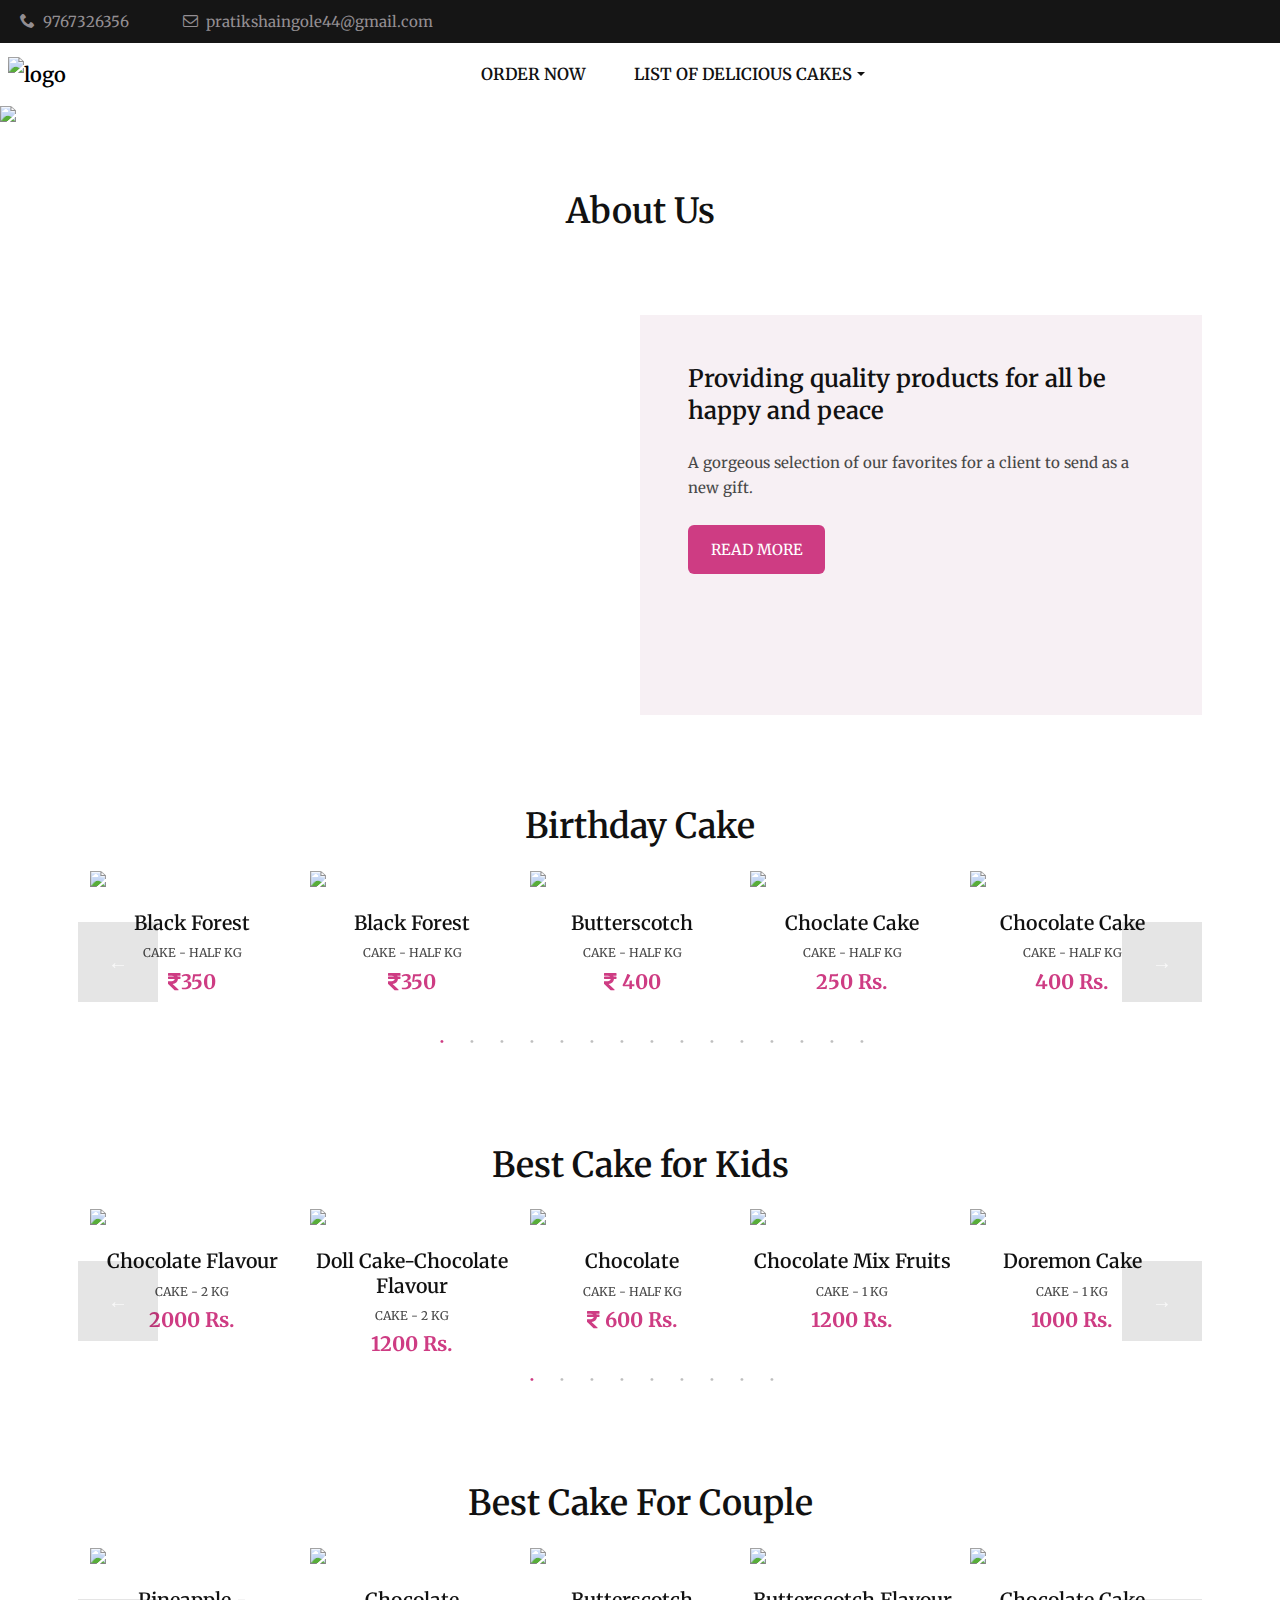
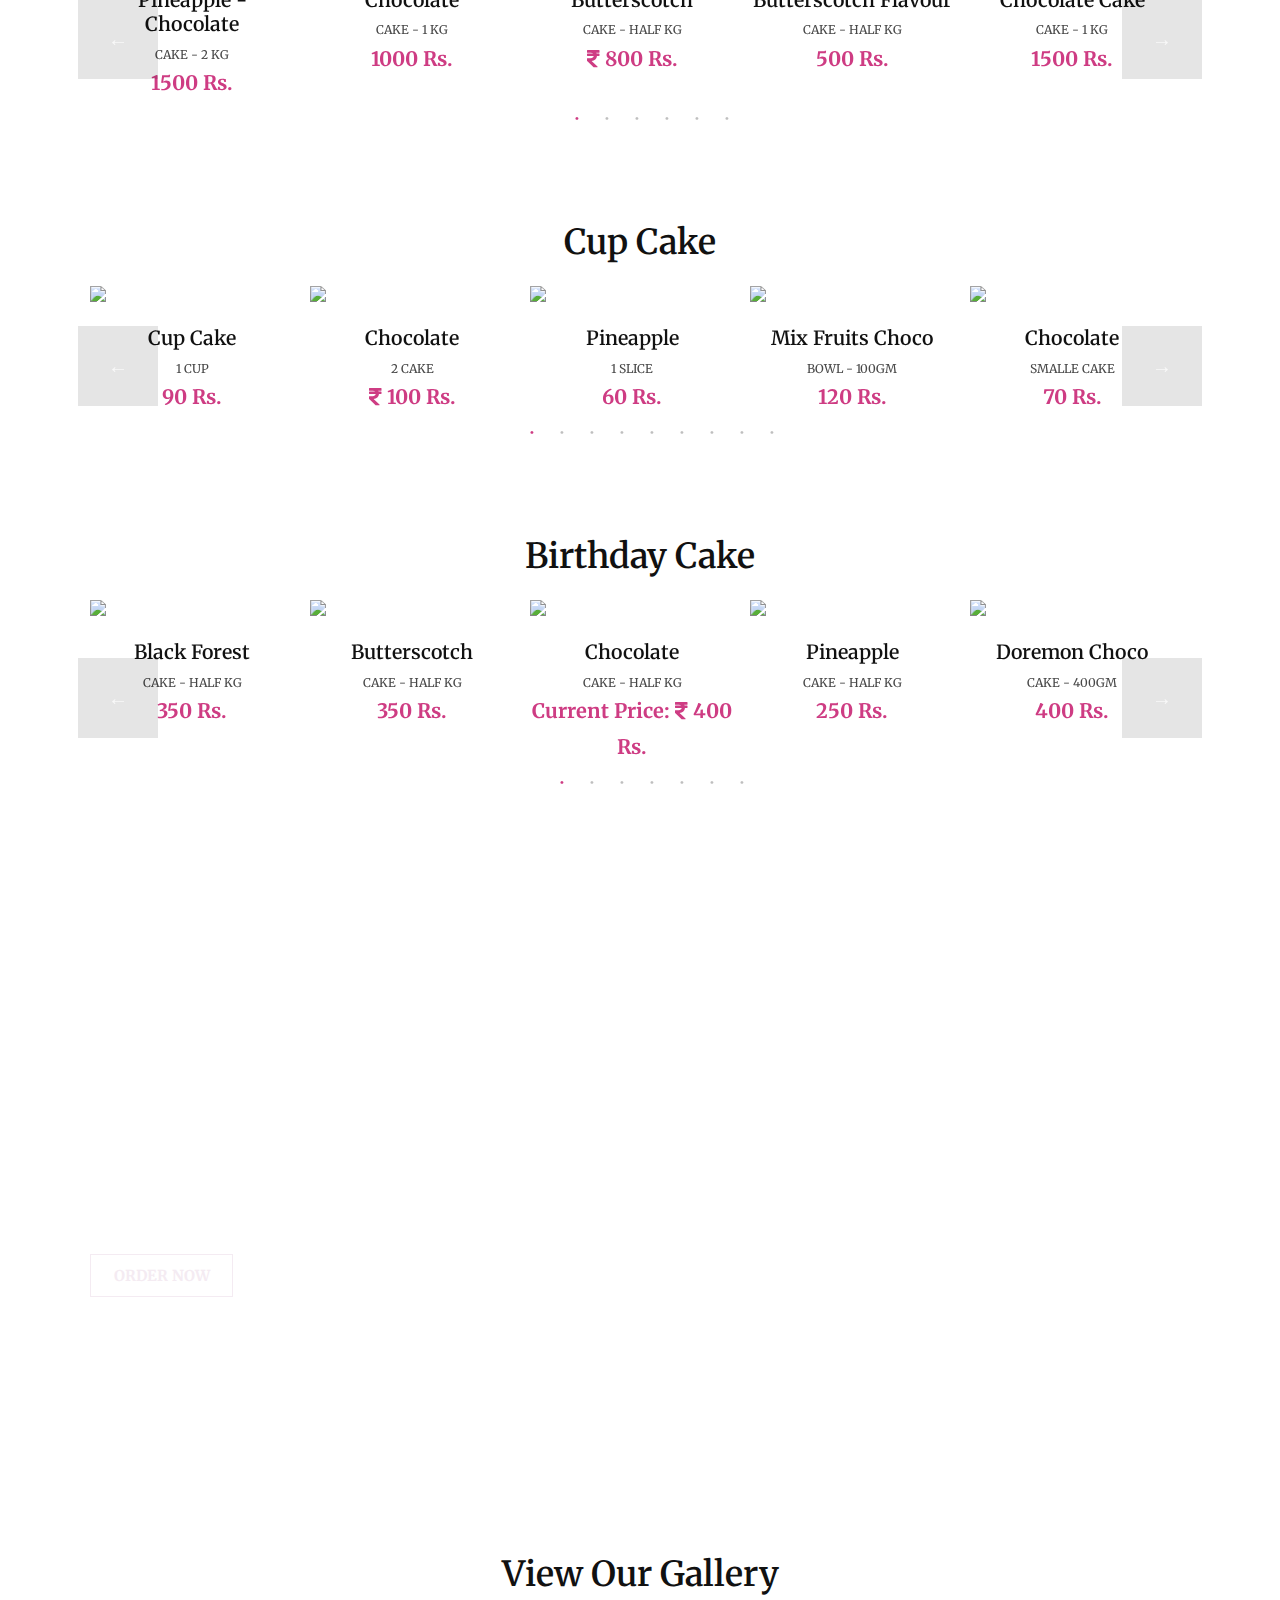
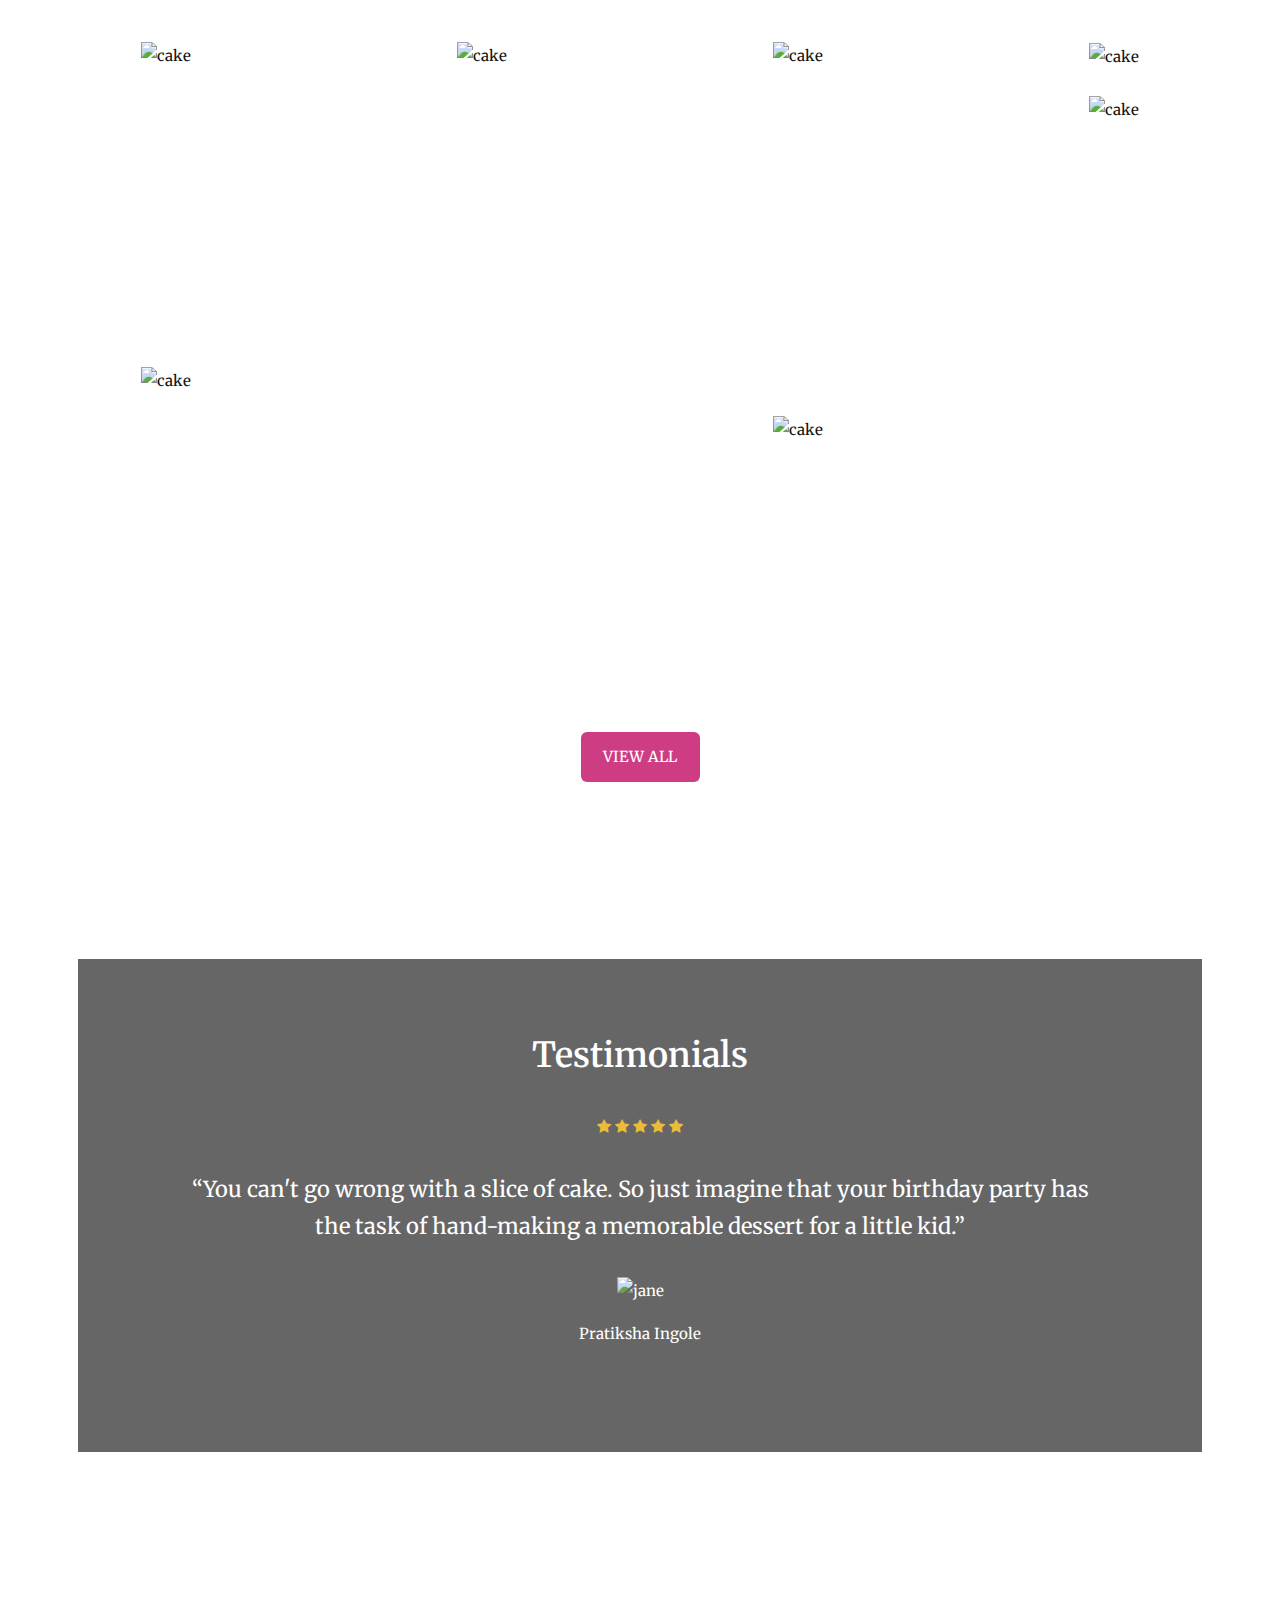
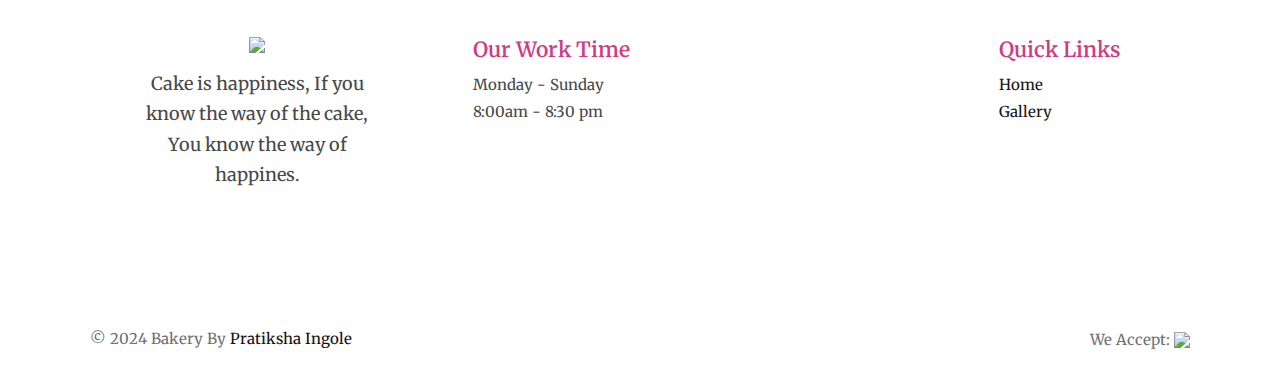
==== commit 7988c70d: "Update index.html" ====
--- a/index.html
+++ b/index.html
@@ -385,7 +385,7 @@
 					<div class="text-comtent text-center text-hover">
 						<h5 class="pt-4"><a href="form222.html">Black Forest</a></h5>
 						<p>Cake - Half Kg</p>
-						<span class="price colored">350 Rs.</span>
+						<span class="price colored"><i class="fa fa-inr"></i>350 </span>
 					</div>
 				</div>
 				<div class="product-item me-3">
@@ -393,7 +393,7 @@
 					<div class="text-comtent text-center text-hover">
 						<h5 class="pt-4"><a href="form222.html">Black Forest</a></h5>
 						<p>Cake - Half Kg</p>
-						<span class="price colored">350 Rs.</span>
+						<span class="price colored"><i class="fa fa-inr"></i>350</span>
 					</div>
 				</div>
 				<div class="product-item me-3">
@@ -401,7 +401,7 @@
 					<div class="text-comtent text-center text-hover">
 						<h5 class="pt-4"><a href="form222.html">Butterscotch </a></h5>
 						<p>Cake - Half Kg</p>
-						<span class="price colored"> <i class="fa fa-inr"></i> 400 Rs.</span>
+						<span class="price colored"> <i class="fa fa-inr"></i> 400</span>
 					</div>
 				</div>
 				<div class="product-item me-3">
@@ -1035,4 +1035,4 @@
 
 </body>
 
-</html>+</html>
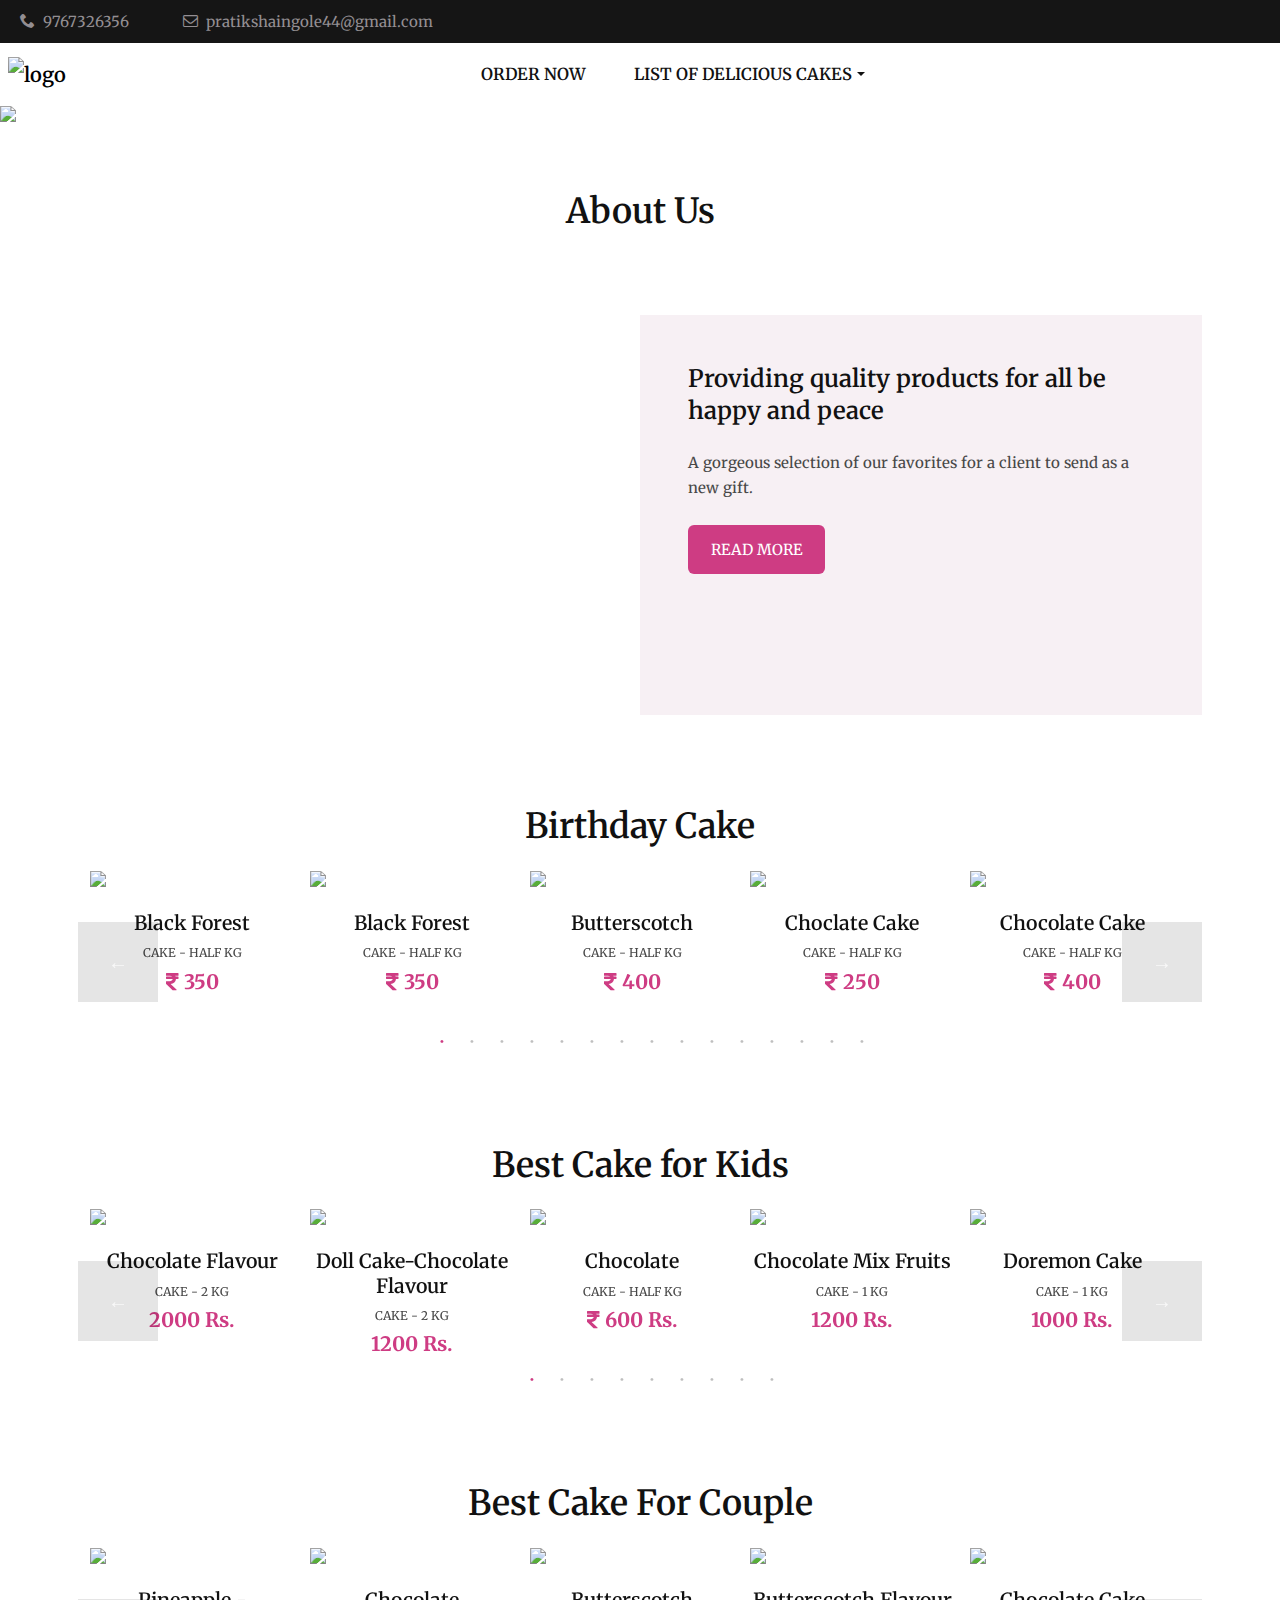
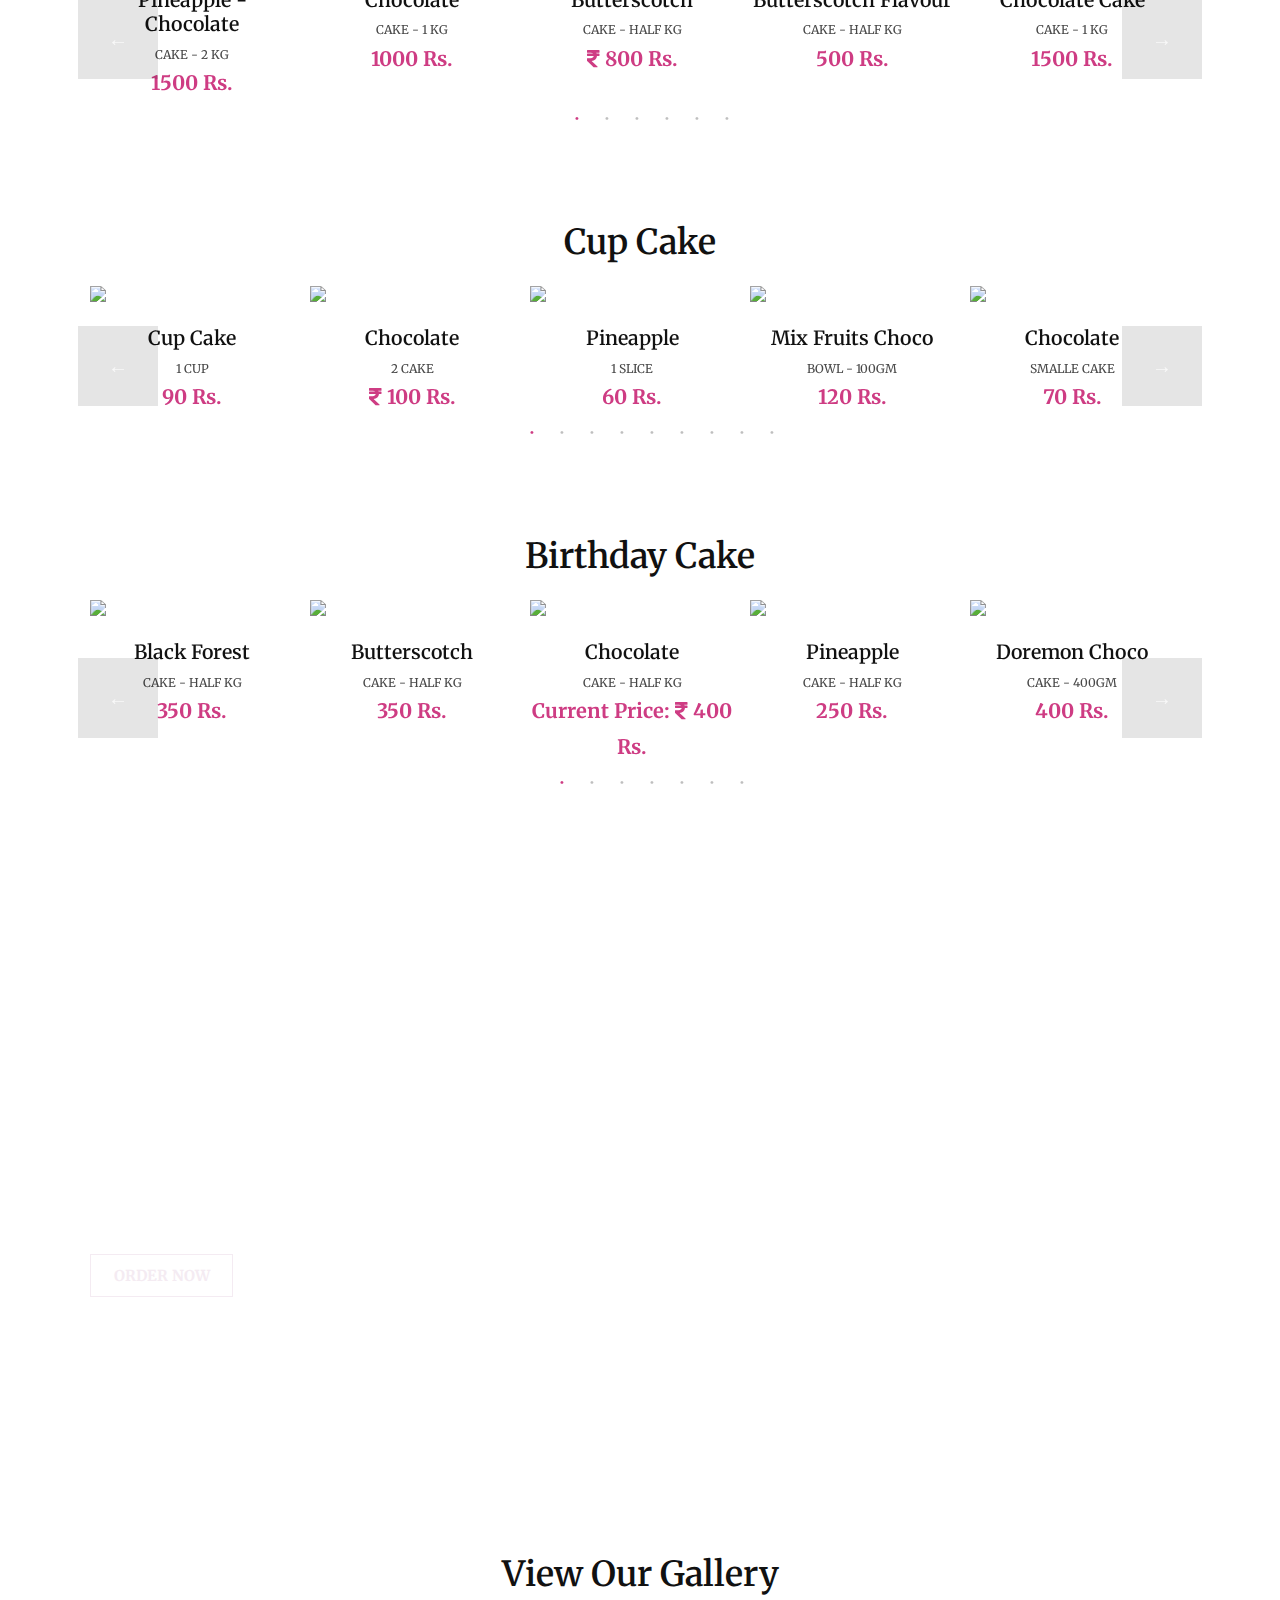
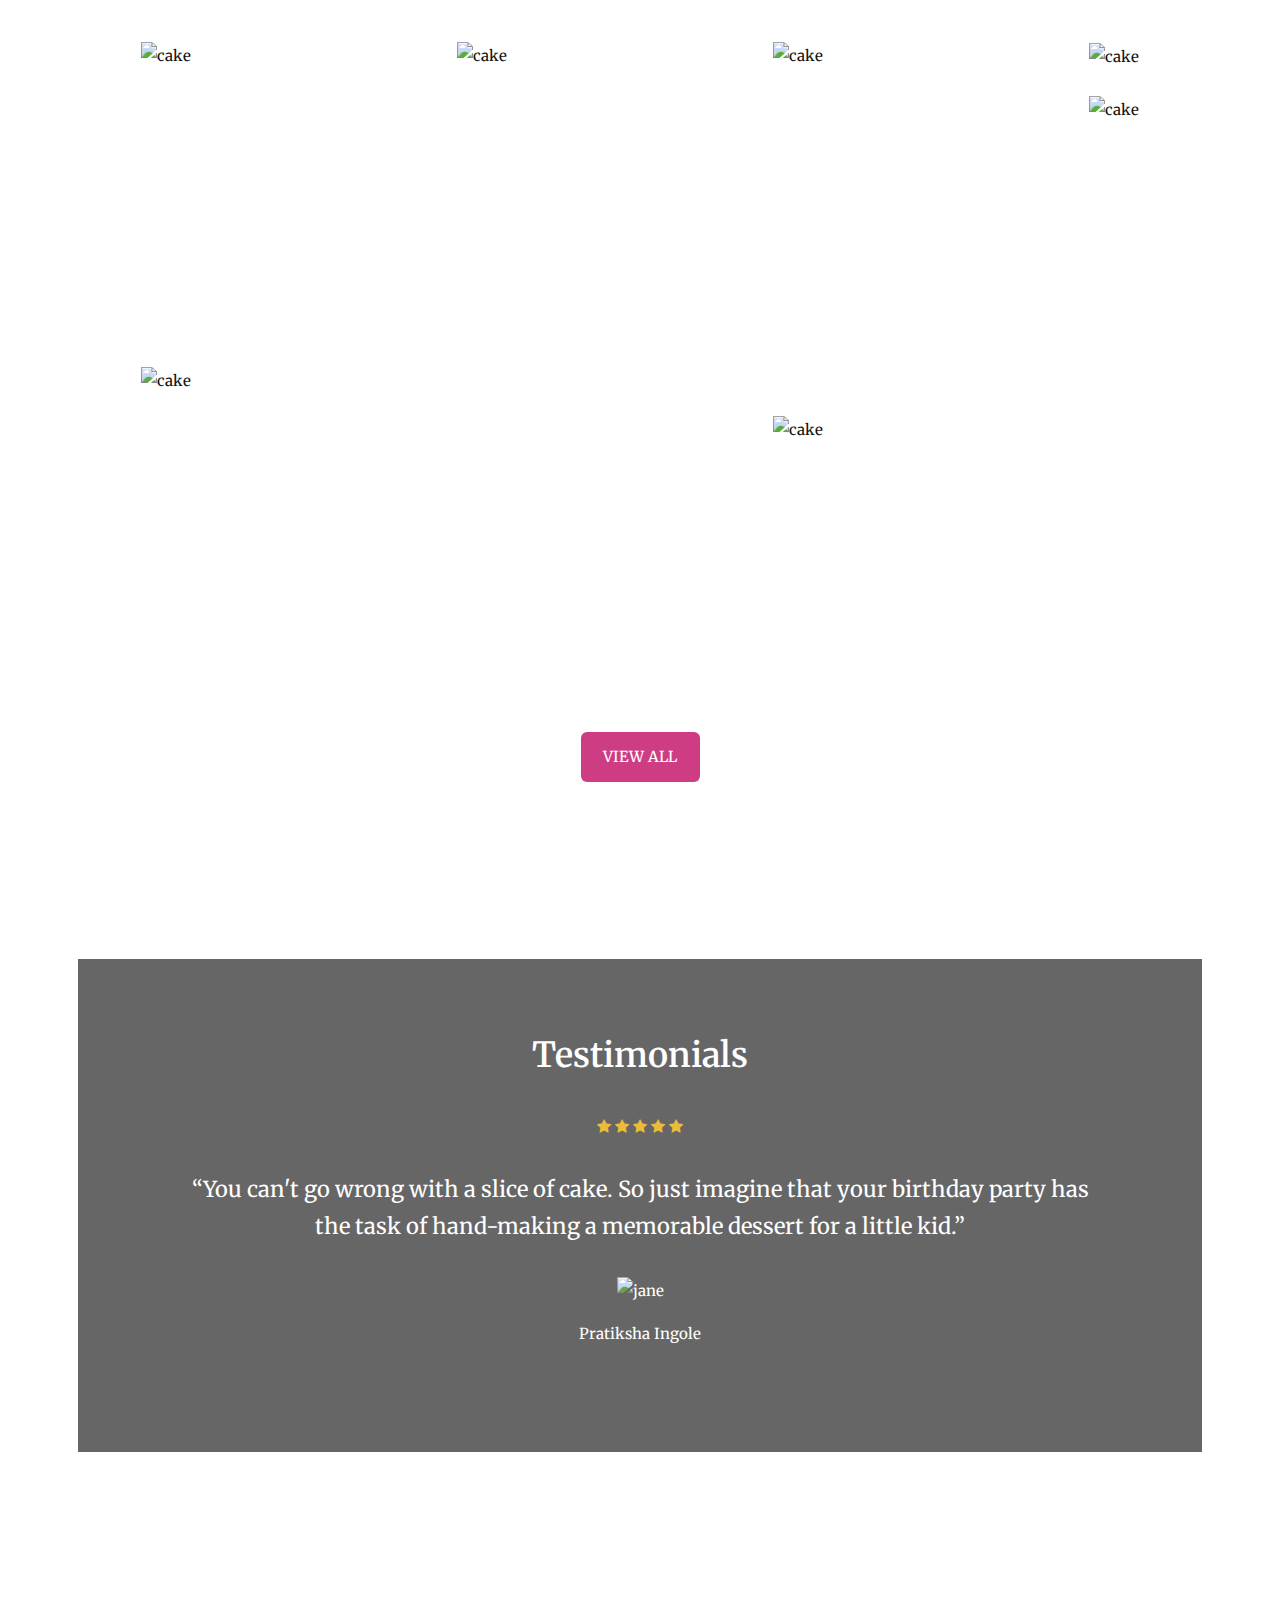
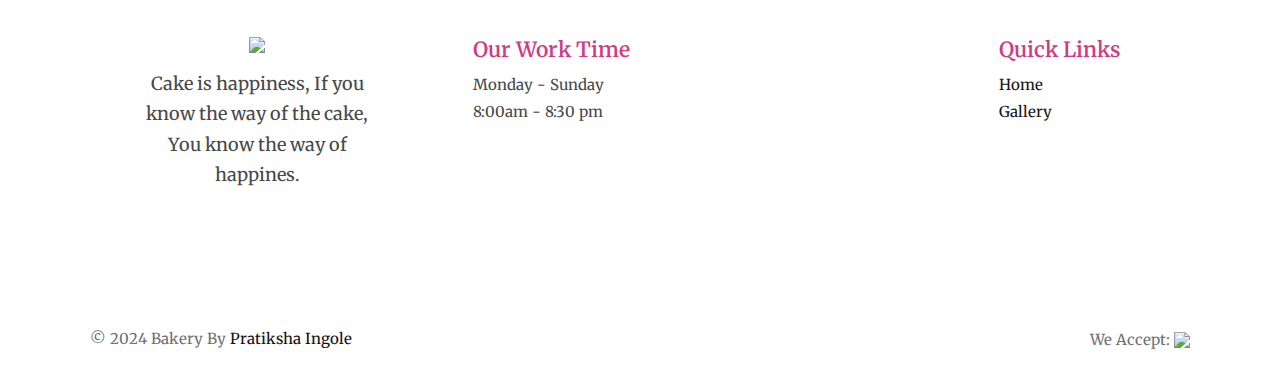
==== commit 8b995a66: "Update index.html" ====
--- a/index.html
+++ b/index.html
@@ -385,7 +385,7 @@
 					<div class="text-comtent text-center text-hover">
 						<h5 class="pt-4"><a href="form222.html">Black Forest</a></h5>
 						<p>Cake - Half Kg</p>
-						<span class="price colored"><i class="fa fa-inr"></i>350 </span>
+						<span class="price colored"><i class="fa fa-inr"></i> 350 </span>
 					</div>
 				</div>
 				<div class="product-item me-3">
@@ -393,7 +393,7 @@
 					<div class="text-comtent text-center text-hover">
 						<h5 class="pt-4"><a href="form222.html">Black Forest</a></h5>
 						<p>Cake - Half Kg</p>
-						<span class="price colored"><i class="fa fa-inr"></i>350</span>
+						<span class="price colored"><i class="fa fa-inr"></i> 350</span>
 					</div>
 				</div>
 				<div class="product-item me-3">
@@ -409,7 +409,7 @@
 					<div class="text-comtent text-center text-hover">
 						<h5 class="pt-4"><a href="form222.html">Choclate Cake </a></h5>
 						<p>Cake - Half Kg</p>
-						<span class="price colored">250 Rs.</span>
+						<span class="price colored">  <i class="fa fa-inr"></i> 250</span>
 					</div>
 				</div>
 				<div class="product-item me-3">
@@ -417,7 +417,7 @@
 					<div class="text-comtent text-center text-hover">
 						<h5 class="pt-4"><a href="form222.html">Chocolate Cake</a></h5>
 						<p>Cake - Half Kg</p>
-						<span class="price colored">400 Rs.</span>
+						<span class="price colored"> <i class="fa fa-inr"></i> 400</span>
 					</div>
 				</div>
 				<div class="product-item me-3">
@@ -425,7 +425,7 @@
 					<div class="text-comtent text-center text-hover">
 						<h5 class="pt-4"><a href="form222.html">Doremon Cake</a></h5>
 						<p>Cake - Half Kg</p>
-						<span class="price colored">400 Rs.</span>
+						<span class="price colored"> <i class="fa fa-inr"></i> 400</span>
 					</div>
 				</div>
 				<div class="product-item me-3">
@@ -433,7 +433,7 @@
 					<div class="text-comtent text-center text-hover">
 						<h5 class="pt-4"><a href="form222.html">Pineapple</a></h5>
 						<p>Cake - 350gm</p>
-						<span class="price colored">350 Rs.</span>
+						<span class="price colored"> <i class="fa fa-inr"></i> 350 </span>
 					</div>
 				</div>
 				<div class="product-item me-3">
@@ -441,7 +441,7 @@
 					<div class="text-comtent text-center text-hover">
 						<h5 class="pt-4"><a href="form222.html">Pineapple Flavour</a></h5>
 						<p>Cake - 350gm</p>
-						<span class="price colored">350 Rs.</span>
+						<span class="price colored"> <i class="fa fa-inr"></i> 350</span>
 					</div>
 				</div>
 				<div class="product-item me-3">
@@ -449,7 +449,7 @@
 					<div class="text-comtent text-center text-hover">
 						<h5 class="pt-4"><a href="form222.html">Pineapple Flavor</a></h5>
 						<p>Cake - Half Kg</p>
-						<span class="price colored">400 Rs.</span>
+						<span class="price colored"> <i class="fa fa-inr"></i> 400 </span>
 					</div>
 				</div>
 				<div class="product-item me-3">
@@ -457,7 +457,7 @@
 					<div class="text-comtent text-center text-hover">
 						<h5 class="pt-4"><a href="form222.html">Rasmalai Cake</a></h5>
 						<p>Cake - Half Kg</p>
-						<span class="price colored">400 Rs.</span>
+						<span class="price colored"> <i class="fa fa-inr"></i> 400</span>
 					</div>
 				</div>
 				<div class="product-item me-3">
@@ -465,7 +465,7 @@
 					<div class="text-comtent text-center text-hover">
 						<h5 class="pt-4"><a href="form222.html">Ice Cake</a></h5>
 						<p>Cake - Half Kg</p>
-						<span class="price colored">400 Rs.</span>
+						<span class="price colored"> <i class="fa fa-inr"></i> 400</span>
 					</div>
 				</div>
 				<div class="product-item me-3">
@@ -473,7 +473,7 @@
 					<div class="text-comtent text-center text-hover">
 						<h5 class="pt-4"><a href="form222.html">Strawberry Pineapple</a></h5>
 						<p>Cake - Half Kg</p>
-						<span class="price colored">400 Rs.</span>
+						<span class="price colored"> <i class="fa fa-inr"></i> 400</span>
 					</div>
 				</div>
 				<div class="product-item me-3">
@@ -481,7 +481,7 @@
 					<div class="text-comtent text-center text-hover">
 						<h5 class="pt-4"><a href="form222.html">White Forest Cake</a></h5>
 						<p>Cake - Half Kg</p>
-						<span class="price colored">400 Rs.</span>
+						<span class="price colored"> <i class="fa fa-inr"></i> 400 </span>
 					</div>
 				</div>
 				<div class="product-item me-3">
@@ -489,7 +489,7 @@
 					<div class="text-comtent text-center text-hover">
 						<h5 class="pt-4"><a href="form222.html">Pineapple Flavour</a></h5>
 						<p>Cake - Half Kg</p>
-						<span class="price colored">400 Rs.</span>
+						<span class="price colored"> <i class="fa fa-inr"></i> 400</span>
 					</div>
 				</div>
 				<div class="product-item me-3">
@@ -497,7 +497,7 @@
 					<div class="text-comtent text-center text-hover">
 						<h5 class="pt-4"><a href="form222.html">Pineapple Chocolate</a></h5>
 						<p>Cake - Half Kg</p>
-						<span class="price colored">400 Rs.</span>
+						<span class="price colored"> <i class="fa fa-inr"></i> 400</span>
 					</div>
 				</div>
 
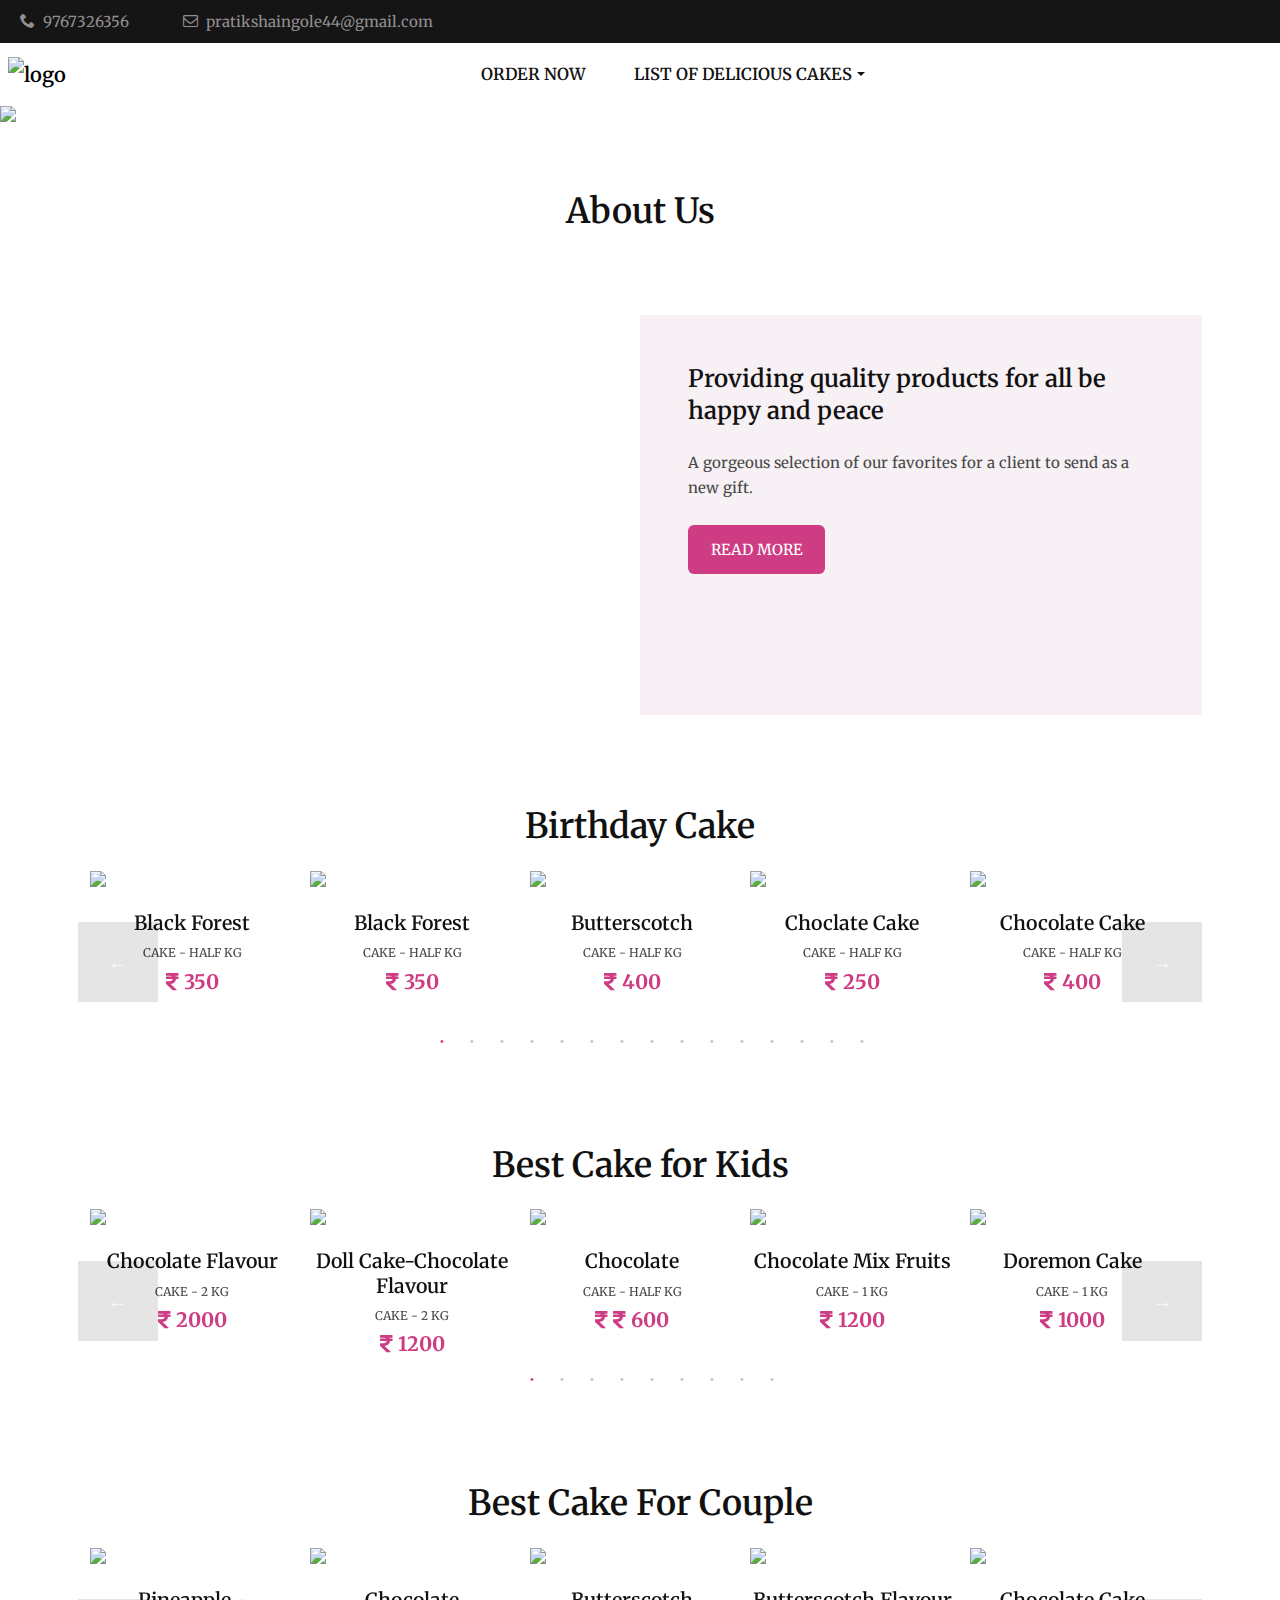
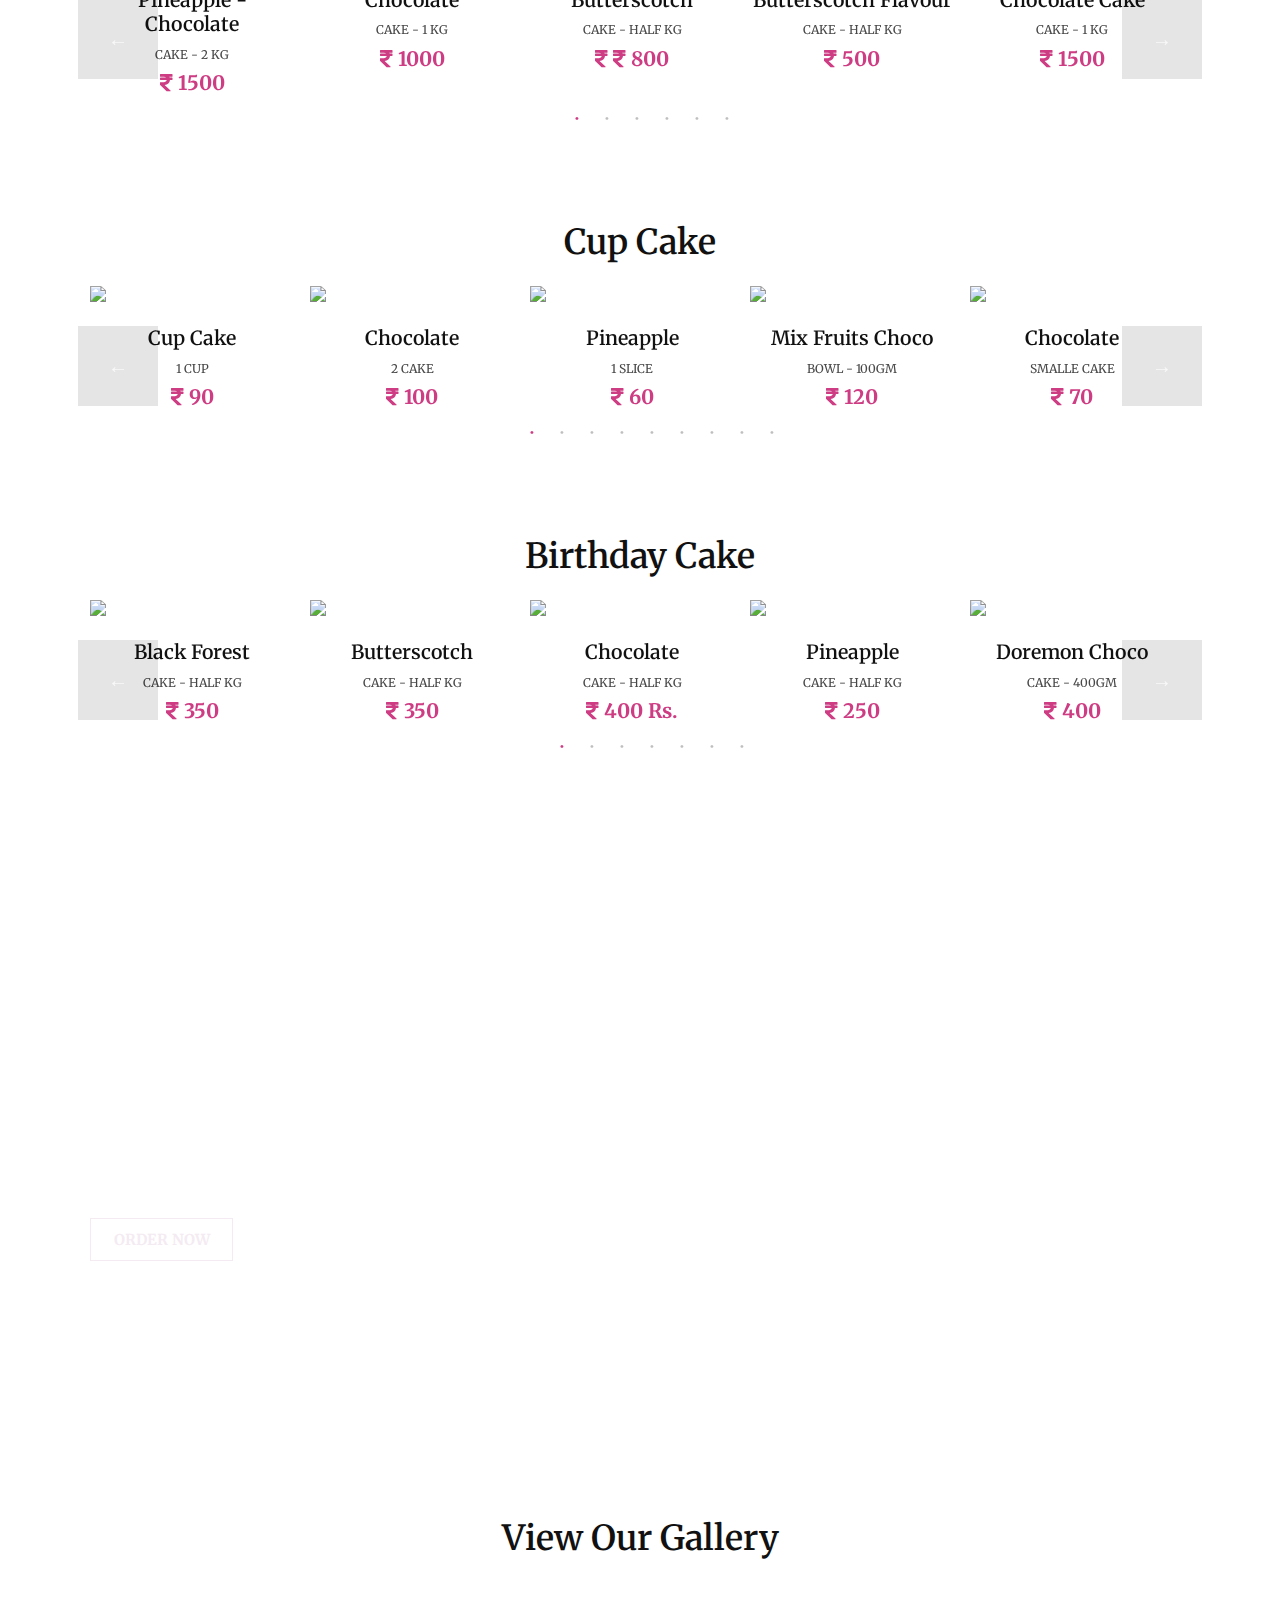
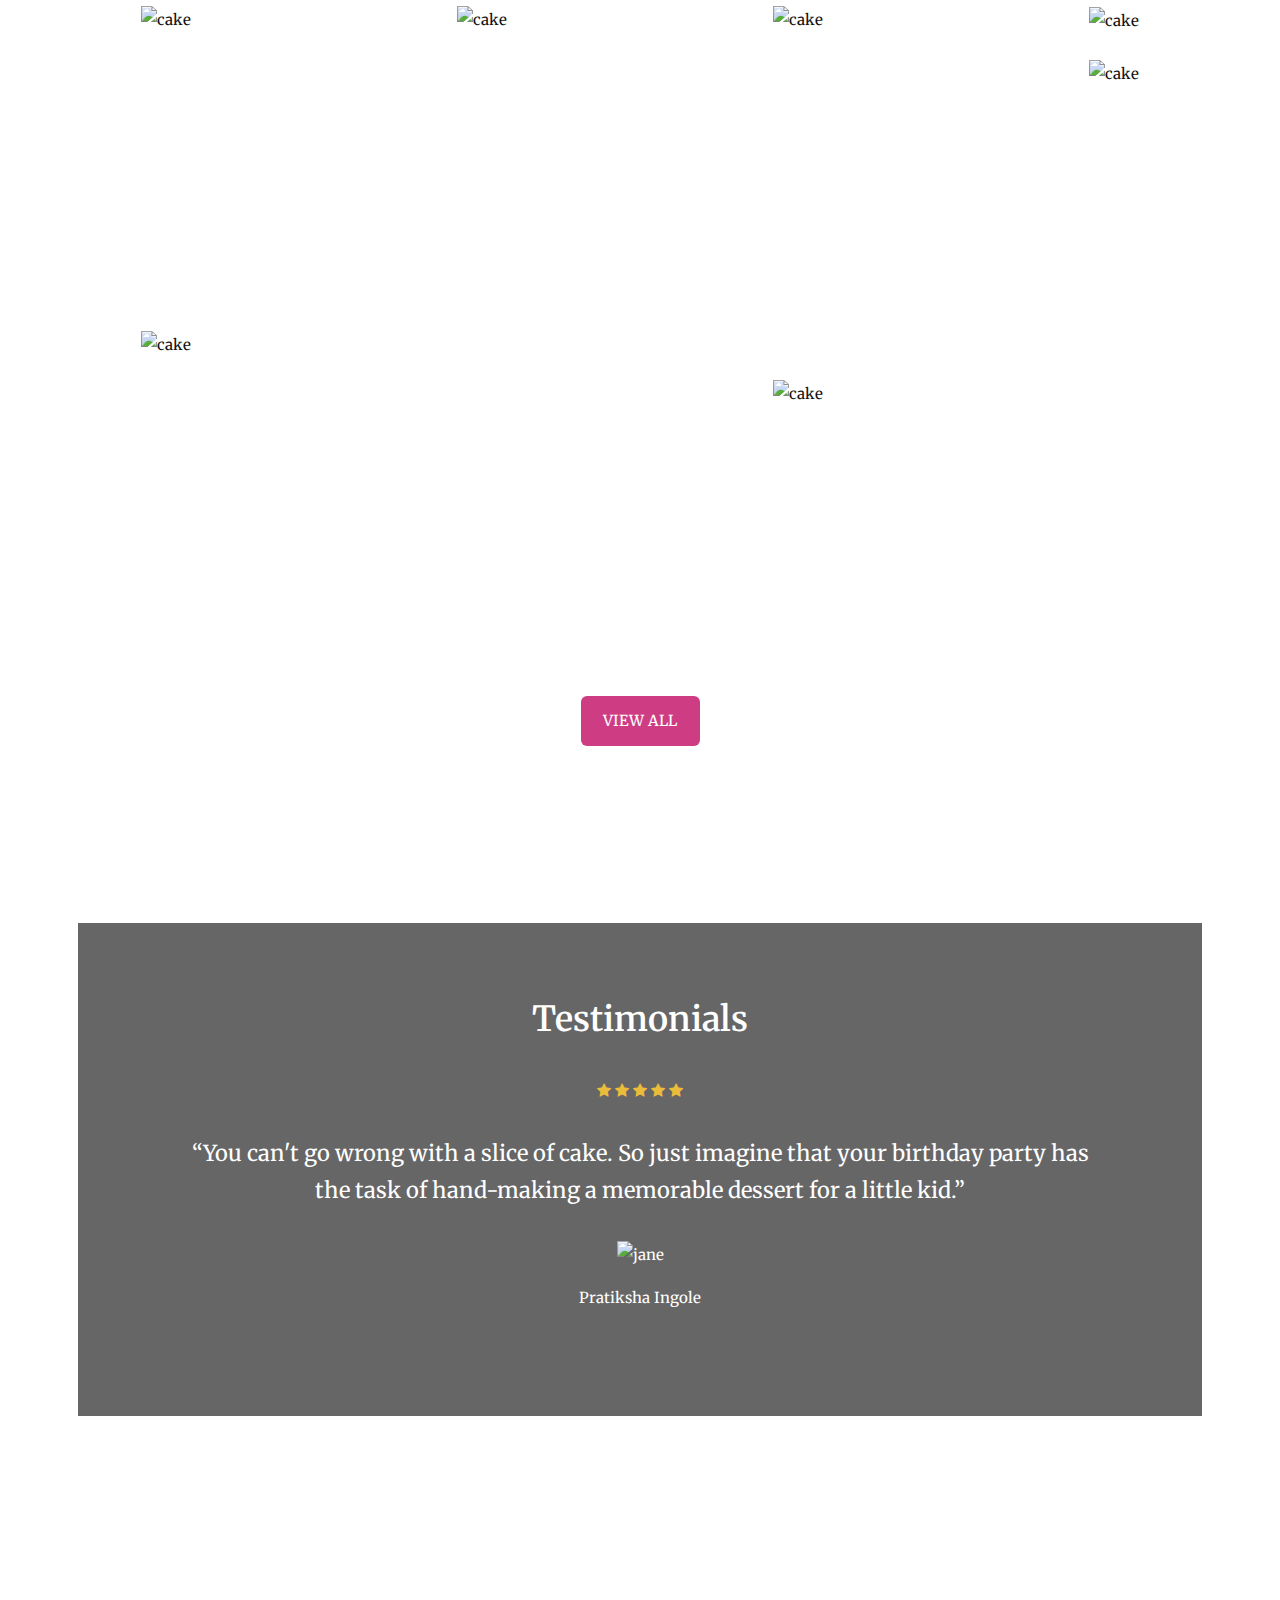
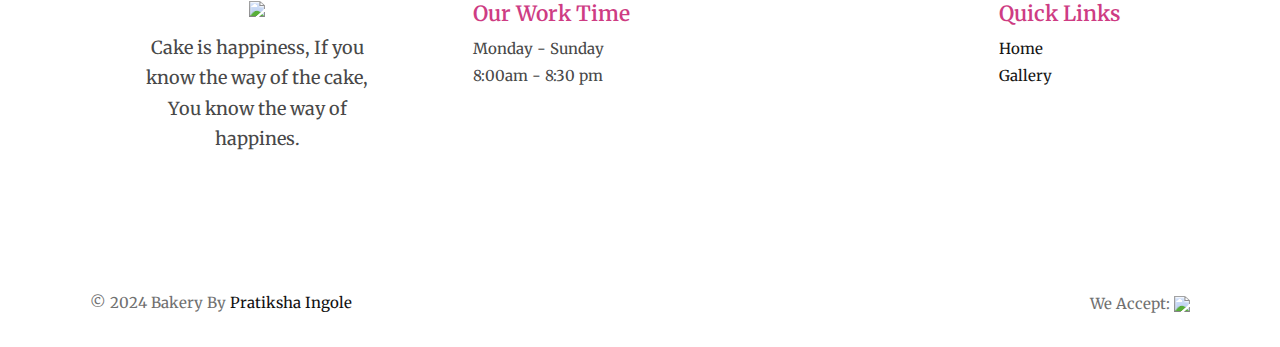
==== commit 6918c687: "Update index.html" ====
--- a/index.html
+++ b/index.html
@@ -517,7 +517,7 @@
 					<div class="text-comtent text-center text-hover">
 						<h5 class="pt-4"><a href="form222.html">Chocolate Flavour</a></h5>
 						<p>Cake - 2 Kg</p>
-						<span class="price colored">2000 Rs.</span>
+						<span class="price colored"><i class="fa fa-inr"></i> 2000 </span>
 					</div>
 				</div>
 				<div class="product-item me-3">
@@ -525,7 +525,7 @@
 					<div class="text-comtent text-center text-hover">
 						<h5 class="pt-4"><a href="form222.html">Doll Cake-Chocolate Flavour</a></h5>
 						<p>Cake - 2 Kg</p>
-						<span class="price colored">1200 Rs.</span>
+						<span class="price colored"><i class="fa fa-inr"></i> 1200 </span>
 					</div>
 				</div>
 				<div class="product-item me-3">
@@ -533,7 +533,7 @@
 					<div class="text-comtent text-center text-hover">
 						<h5 class="pt-4"><a href="form222.html">Chocolate </a></h5>
 						<p>Cake - Half Kg</p>
-						<span class="price colored"> <i class="fa fa-inr"></i> 600 Rs.</span>
+						<span class="price colored"> <i class="fa fa-inr"></i> <i class="fa fa-inr"></i> 600 </span>
 					</div>
 				</div>
 				
@@ -542,7 +542,7 @@
 					<div class="text-comtent text-center text-hover">
 						<h5 class="pt-4"><a href="form222.html">Chocolate Mix Fruits</a></h5>
 						<p>Cake - 1 Kg</p>
-						<span class="price colored">1200 Rs.</span>
+						<span class="price colored"><i class="fa fa-inr"></i> 1200 </span>
 					</div>
 				</div>
 				<div class="product-item me-3">
@@ -550,7 +550,7 @@
 					<div class="text-comtent text-center text-hover">
 						<h5 class="pt-4"><a href="form222.html">Doremon Cake </a></h5>
 						<p>Cake - 1 Kg</p>
-						<span class="price colored">1000 Rs.</span>
+						<span class="price colored"><i class="fa fa-inr"></i> 1000 </span>
 					</div>
 				</div>
 				<div class="product-item me-3">
@@ -558,7 +558,7 @@
 					<div class="text-comtent text-center text-hover">
 						<h5 class="pt-4"><a href="form222.html">Pineapple</a></h5>
 						<p>Cake - Half Kg</p>
-						<span class="price colored">350 Rs.</span>
+						<span class="price colored"><i class="fa fa-inr"></i> 350 </span>
 					</div>
 				</div>
 			
@@ -568,7 +568,7 @@
 					<div class="text-comtent text-center text-hover">
 						<h5 class="pt-4"><a href="form222.html">Mix Fruits</a></h5>
 						<p>Cake - 400gm</p>
-						<span class="price colored">400 Rs.</span>
+						<span class="price colored"><i class="fa fa-inr"></i> 400 </span>
 					</div>
 				</div>
 
@@ -577,7 +577,7 @@
 					<div class="text-comtent text-center text-hover">
 						<h5 class="pt-4"><a href="form222.html">Chocolate</a></h5>
 						<p>Cake - Half Kg</p>
-						<span class="price colored">350 Rs.</span>
+						<span class="price colored"><i class="fa fa-inr"></i> 350 </span>
 					</div>
 				</div>
 				
@@ -588,7 +588,7 @@
 					<div class="text-comtent text-center text-hover">
 						<h5 class="pt-4"><a href="form222.html">Chocolate - Pineapple</a></h5>
 						<p>Cake - Half Kg</p>
-						<span class="price colored">350 Rs.</span>
+						<span class="price colored"><i class="fa fa-inr"></i> 350 </span>
 					</div>
 				</div>
 			</div><!--slider-->
@@ -608,7 +608,7 @@
 					<div class="text-comtent text-center text-hover">
 						<h5 class="pt-4"><a href="form222.html">Pineapple - Chocolate</a></h5>
 						<p>Cake - 2 Kg</p>
-						<span class="price colored">1500 Rs.</span>
+						<span class="price colored"><i class="fa fa-inr"></i> 1500 </span>
 					</div>
 				</div>
 				<div class="product-item me-3">
@@ -616,7 +616,7 @@
 					<div class="text-comtent text-center text-hover">
 						<h5 class="pt-4"><a href="form222.html">Chocolate</a></h5>
 						<p>Cake - 1 Kg</p>
-						<span class="price colored">1000 Rs.</span>
+						<span class="price colored"><i class="fa fa-inr"></i> 1000 </span>
 					</div>
 				</div>
 				<div class="product-item me-3">
@@ -624,7 +624,7 @@
 					<div class="text-comtent text-center text-hover">
 						<h5 class="pt-4"><a href="form222.html">Butterscotch </a></h5>
 						<p>Cake - Half Kg</p>
-						<span class="price colored"> <i class="fa fa-inr"></i> 800 Rs.</span>
+						<span class="price colored"> <i class="fa fa-inr"></i> <i class="fa fa-inr"></i> 800 </span>
 					</div>
 				</div>
 				<div class="product-item me-3">
@@ -632,7 +632,7 @@
 					<div class="text-comtent text-center text-hover">
 						<h5 class="pt-4"><a href="form222.html">Butterscotch Flavour </a></h5>
 						<p>Cake - Half Kg</p>
-						<span class="price colored">500 Rs.</span>
+						<span class="price colored"><i class="fa fa-inr"></i> 500 </span>
 					</div>
 				</div>
 				<div class="product-item me-3">
@@ -640,7 +640,7 @@
 					<div class="text-comtent text-center text-hover">
 						<h5 class="pt-4"><a href="form222.html">Chocolate Cake</a></h5>
 						<p>Cake - 1 Kg</p>
-						<span class="price colored">1500 Rs.</span>
+						<span class="price colored"><i class="fa fa-inr"></i> 1500 </span>
 					</div>
 				</div>
 				<div class="product-item me-3">
@@ -648,7 +648,7 @@
 					<div class="text-comtent text-center text-hover">
 						<h5 class="pt-4"><a href="form222.html">Redvelvet Cake</a></h5>
 						<p>Cake - 1 Kg</p>
-						<span class="price colored">1200 Rs.</span>
+						<span class="price colored"><i class="fa fa-inr"></i> 1200 </span>
 					</div>
 				</div>
 				
@@ -670,7 +670,7 @@
 					<div class="text-comtent text-center text-hover">
 						<h5 class="pt-4"><a href="form222.html">Cup Cake</a></h5>
 						<p>1 Cup</p>
-						<span class="price colored">90 Rs.</span>
+						<span class="price colored"><i class="fa fa-inr"></i> 90 </span>
 					</div>
 				</div>
 				
@@ -679,7 +679,7 @@
 					<div class="text-comtent text-center text-hover">
 						<h5 class="pt-4"><a href="form222.html">Chocolate </a></h5>
 						<p>2 Cake</p>
-						<span class="price colored"> <i class="fa fa-inr"></i> 100 Rs.</span>
+						<span class="price colored"> <i class="fa fa-inr"></i> 100 </span>
 					</div>
 				</div>
 				<div class="product-item me-3">
@@ -687,7 +687,7 @@
 					<div class="text-comtent text-center text-hover">
 						<h5 class="pt-4"><a href="form222.html">Pineapple </a></h5>
 						<p>1 Slice</p>
-						<span class="price colored">60 Rs.</span>
+						<span class="price colored"><i class="fa fa-inr"></i> 60 </span>
 					</div>
 				</div>
 				<div class="product-item me-3">
@@ -695,7 +695,7 @@
 					<div class="text-comtent text-center text-hover">
 						<h5 class="pt-4"><a href="form222.html">Mix Fruits Choco</a></h5>
 						<p>Bowl - 100gm</p>
-						<span class="price colored">120 Rs.</span>
+						<span class="price colored"><i class="fa fa-inr"></i> 120 </span>
 					</div>
 				</div>
 				<div class="product-item me-3">
@@ -703,7 +703,7 @@
 					<div class="text-comtent text-center text-hover">
 						<h5 class="pt-4"><a href="form222.html">Chocolate</a></h5>
 						<p>Smalle Cake</p>
-						<span class="price colored">70 Rs.</span>
+						<span class="price colored"><i class="fa fa-inr"></i> 70 </span>
 					</div>
 				</div>
 				<div class="product-item me-3">
@@ -711,7 +711,7 @@
 					<div class="text-comtent text-center text-hover">
 						<h5 class="pt-4"><a href="form222.html">Multiple Flavour</a></h5>
 						<p>1 Cup</p>
-						<span class="price colored">60 Rs.</span>
+						<span class="price colored"><i class="fa fa-inr"></i> 60 </span>
 					</div>
 				</div>
 				<div class="product-item me-3">
@@ -719,7 +719,7 @@
 					<div class="text-comtent text-center text-hover">
 						<h5 class="pt-4"><a href="form222.html">Mix Fruits</a></h5>
 						<p>1 Cup</p>
-						<span class="price colored">60 Rs.</span>
+						<span class="price colored"><i class="fa fa-inr"></i> 60 </span>
 					</div>
 				</div>
 				<div class="product-item me-3">
@@ -727,7 +727,7 @@
 					<div class="text-comtent text-center text-hover">
 						<h5 class="pt-4"><a href="form222.html">Mix Fruits</a></h5>
 						<p>1 Cup</p>
-						<span class="price colored">60 Rs.</span>
+						<span class="price colored"><i class="fa fa-inr"></i> 60 </span>
 					</div>
 				</div>
 				<div class="product-item me-3">
@@ -735,7 +735,7 @@
 					<div class="text-comtent text-center text-hover">
 						<h5 class="pt-4"><a href="form222.html">Mix Fruits Choco</a></h5>
 						<p>1 Bowl</p>
-						<span class="price colored">120 Rs.</span>
+						<span class="price colored"><i class="fa fa-inr"></i> 120 </span>
 					</div>
 				</div>
 
@@ -757,7 +757,7 @@
 					<div class="text-comtent text-center text-hover">
 						<h5 class="pt-4"><a href="form222.html">Black Forest</a></h5>
 						<p>Cake - Half Kg</p>
-						<span class="price colored">350 Rs.</span>
+						<span class="price colored"><i class="fa fa-inr"></i> 350 </span>
 					</div>
 				</div>
 				<div class="product-item me-3">
@@ -765,7 +765,7 @@
 					<div class="text-comtent text-center text-hover">
 						<h5 class="pt-4"><a href="form222.html">Butterscotch</a></h5>
 						<p>Cake - Half Kg</p>
-						<span class="price colored">350 Rs.</span>
+						<span class="price colored"><i class="fa fa-inr"></i> 350 </span>
 					</div>
 				</div>
 				<div class="product-item me-3">
@@ -773,7 +773,7 @@
 					<div class="text-comtent text-center text-hover">
 						<h5 class="pt-4"><a href="form222.html">Chocolate </a></h5>
 						<p>Cake - Half Kg</p>
-						<span class="price colored">Current Price: <i class="fa fa-inr"></i> 400 Rs.</span>
+						<span class="price colored"> <i class="fa fa-inr"></i> 400 Rs.</span>
 					</div>
 				</div>
 				<div class="product-item me-3">
@@ -781,7 +781,7 @@
 					<div class="text-comtent text-center text-hover">
 						<h5 class="pt-4"><a href="form222.html">Pineapple </a></h5>
 						<p>Cake - Half Kg</p>
-						<span class="price colored">250 Rs.</span>
+						<span class="price colored"><i class="fa fa-inr"></i> 250 </span>
 					</div>
 				</div>
 				<div class="product-item me-3">
@@ -789,7 +789,7 @@
 					<div class="text-comtent text-center text-hover">
 						<h5 class="pt-4"><a href="form222.html">Doremon Choco</a></h5>
 						<p>Cake - 400gm</p>
-						<span class="price colored">400 Rs.</span>
+						<span class="price colored"><i class="fa fa-inr"></i> 400 </span>
 					</div>
 				</div>
 				<div class="product-item me-3">
@@ -797,7 +797,7 @@
 					<div class="text-comtent text-center text-hover">
 						<h5 class="pt-4"><a href="form222.html">Mango</a></h5>
 						<p>Cake - Half Kg</p>
-						<span class="price colored">350 Rs.</span>
+						<span class="price colored"><i class="fa fa-inr"></i> 350 </span>
 					</div>
 				</div>
 				<div class="product-item me-3">
@@ -805,7 +805,7 @@
 					<div class="text-comtent text-center text-hover">
 						<h5 class="pt-4"><a href="form222.html">Pineapple</a></h5>
 						<p>Cake - 350gm</p>
-						<span class="price colored">350 Rs.</span>
+						<span class="price colored"><i class="fa fa-inr"></i> 350 </span>
 					</div>
 				</div>
 				
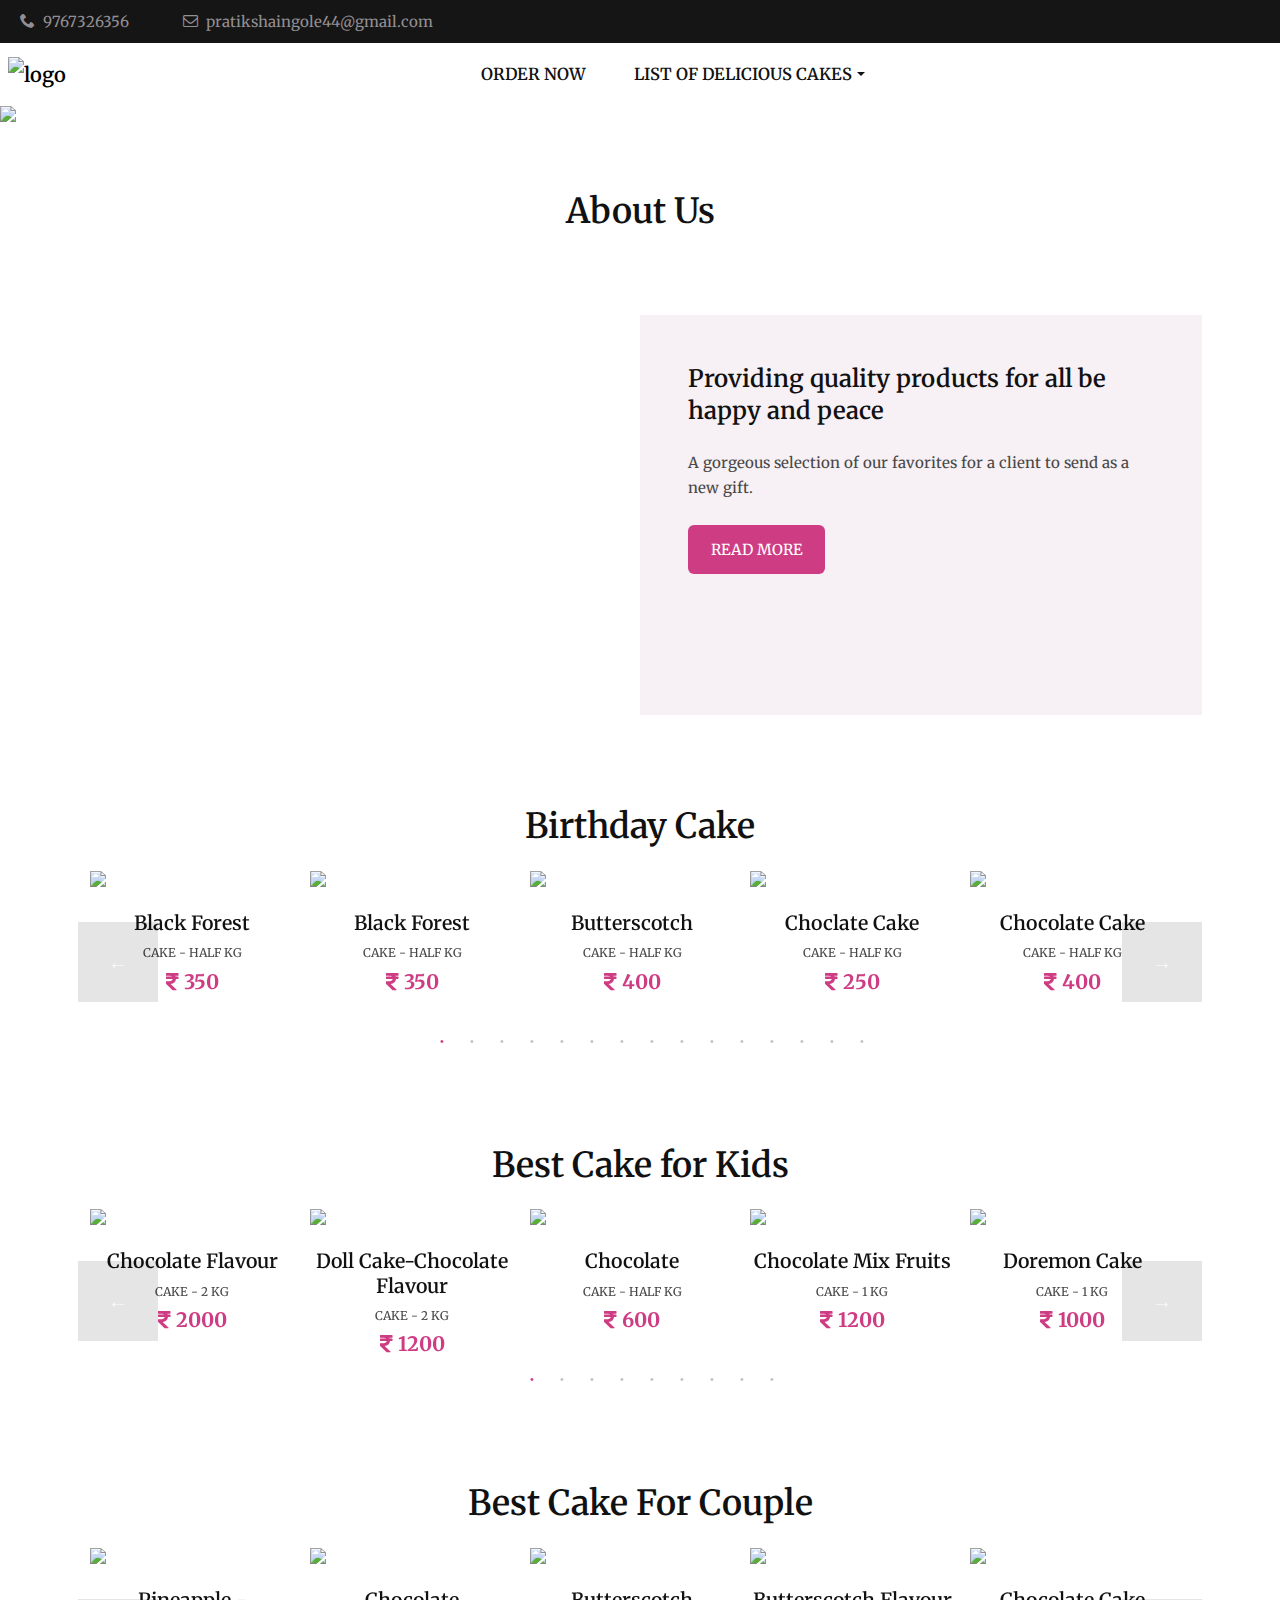
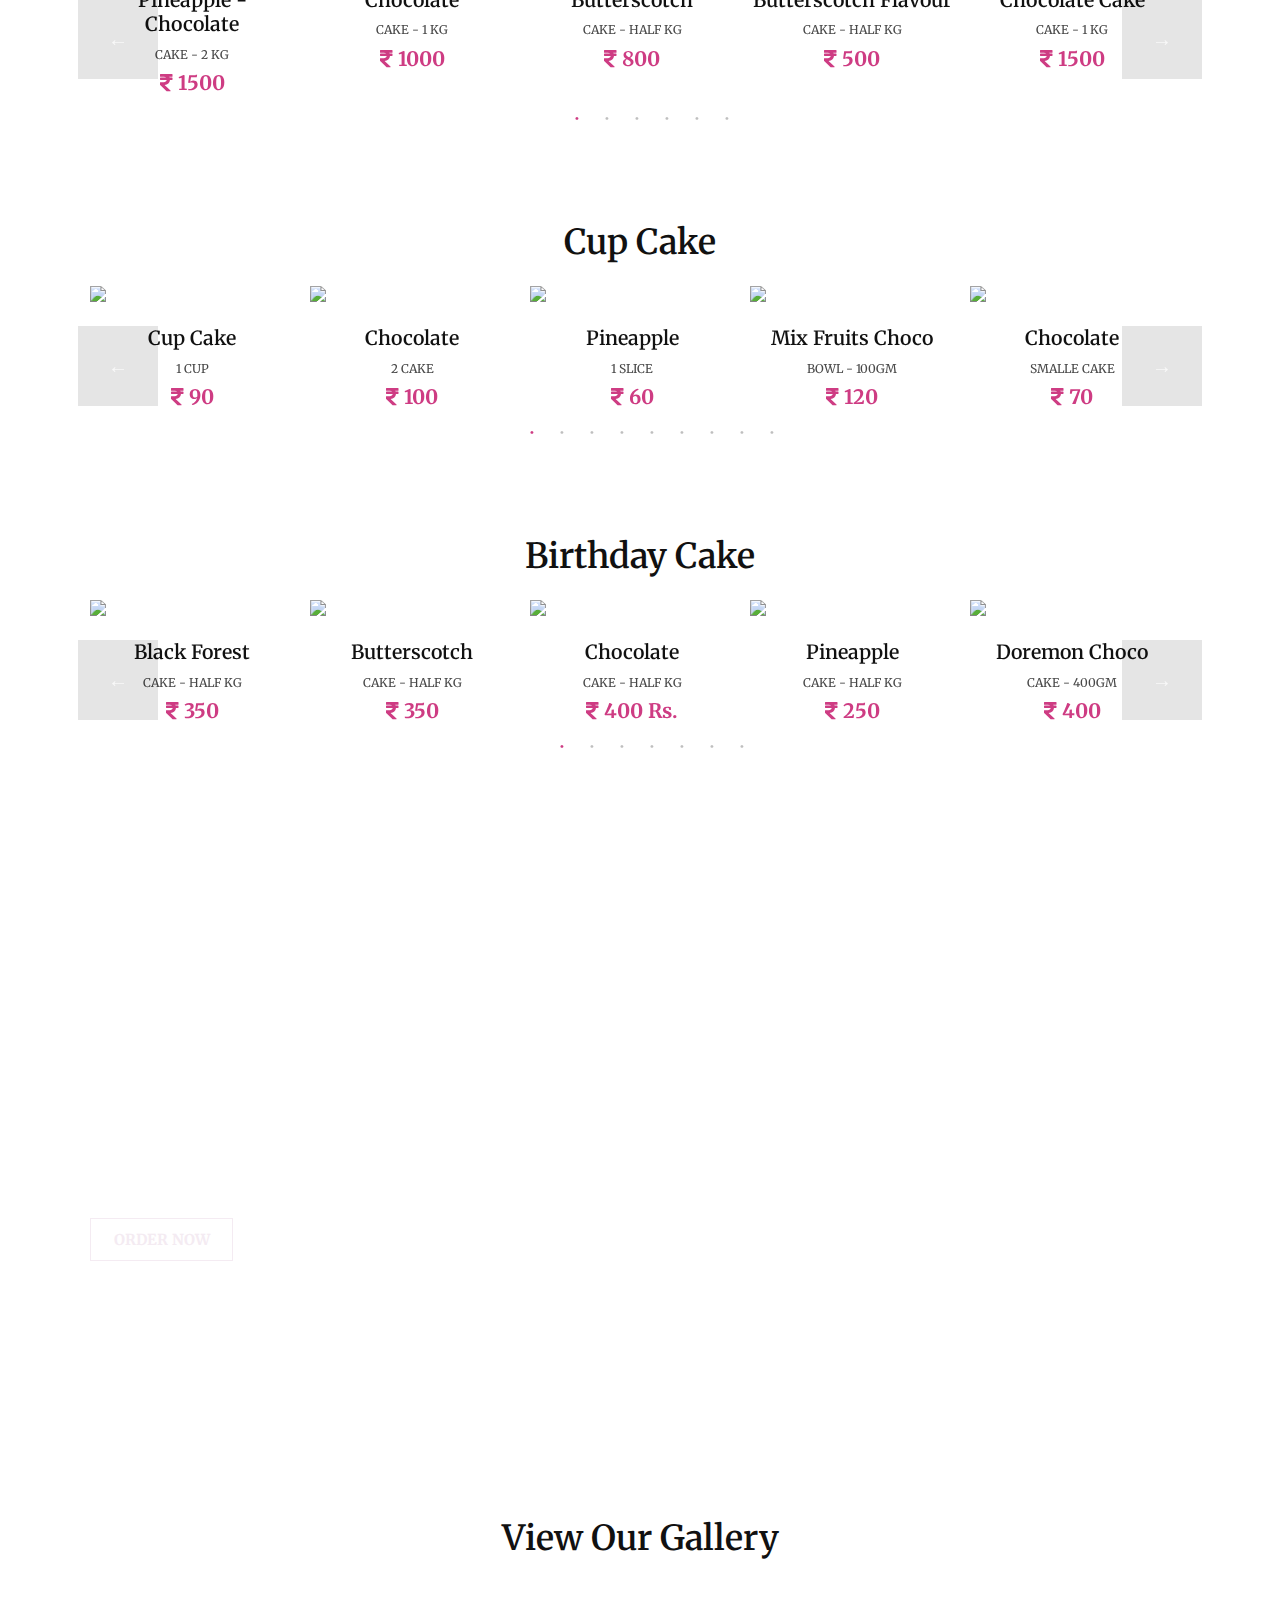
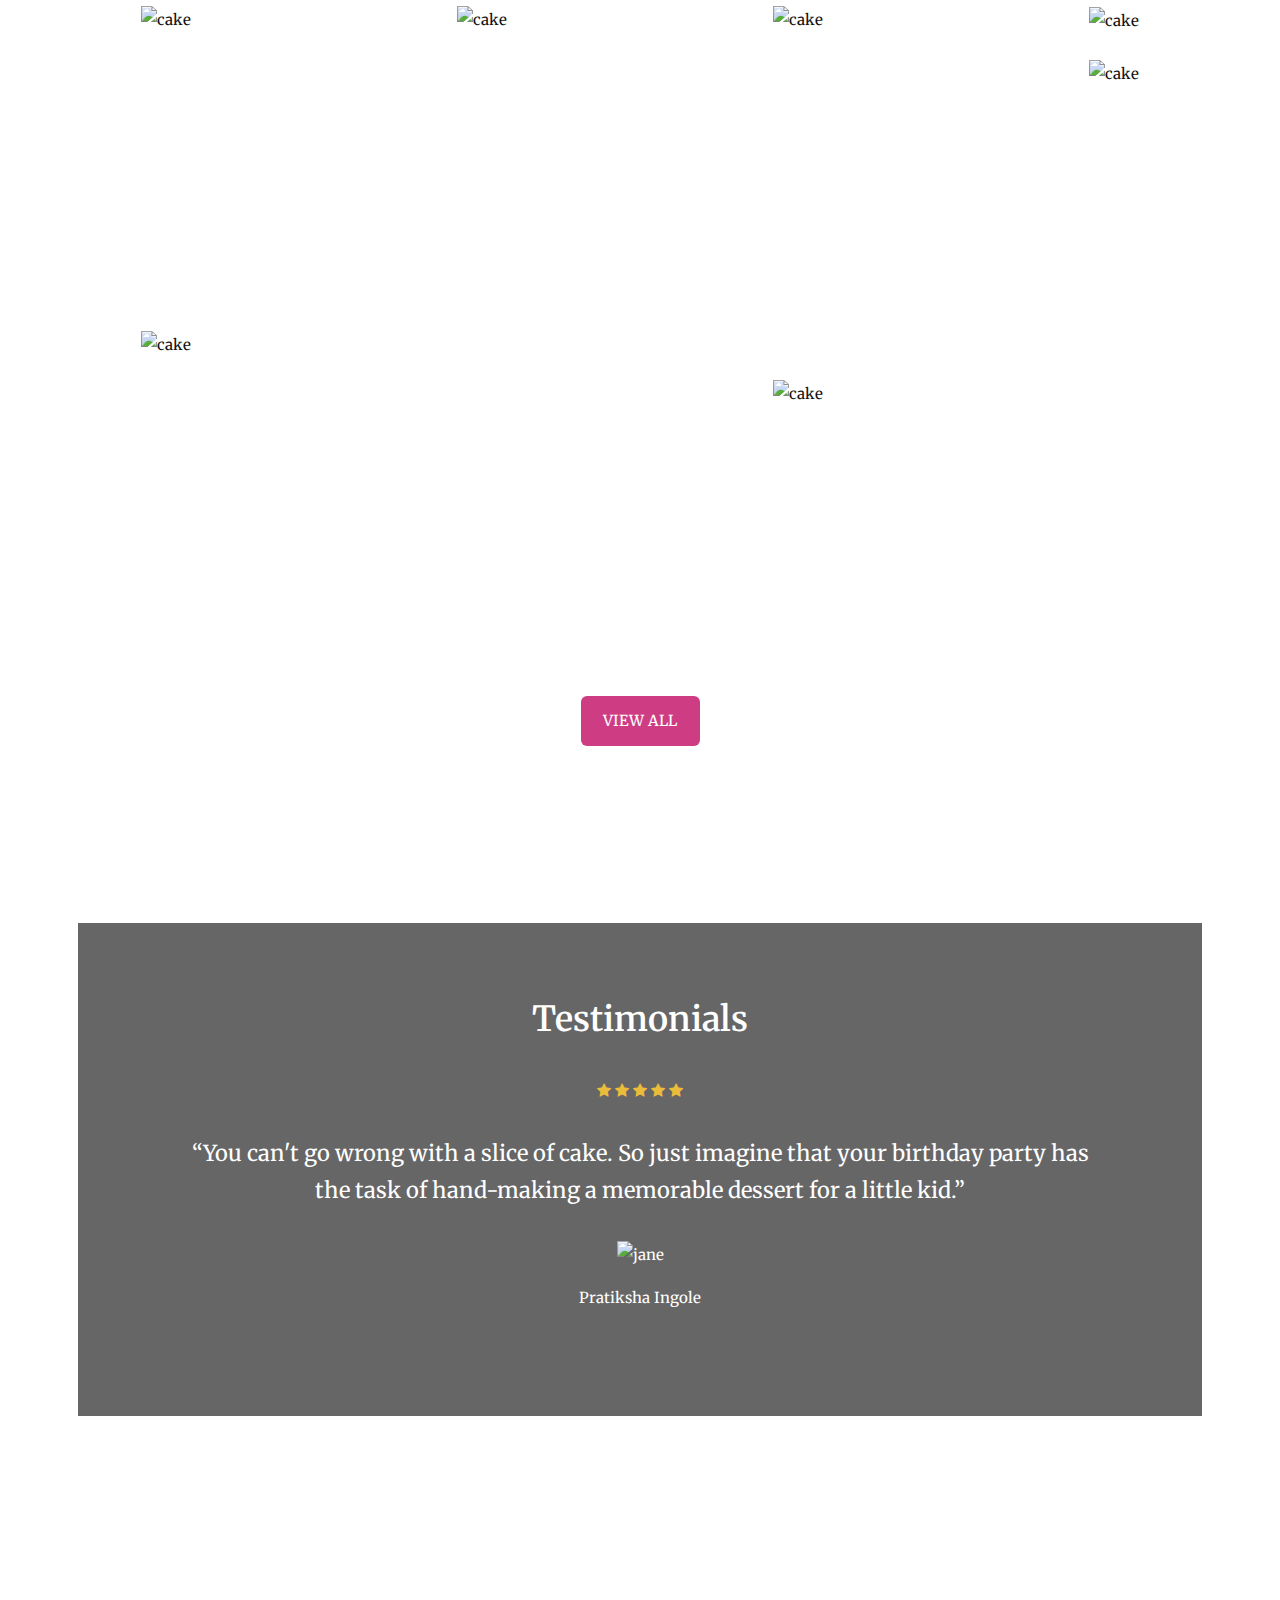
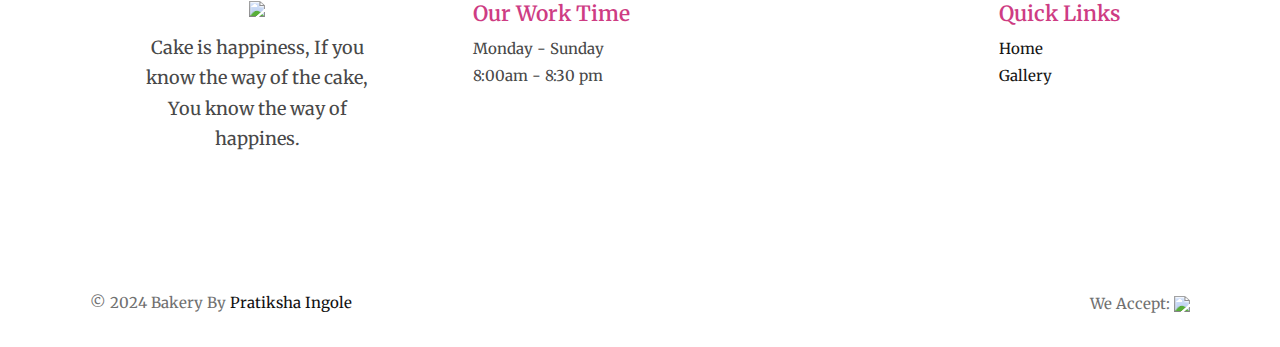
==== commit 6424e8a8: "Update index.html" ====
--- a/index.html
+++ b/index.html
@@ -385,7 +385,7 @@
 					<div class="text-comtent text-center text-hover">
 						<h5 class="pt-4"><a href="form222.html">Black Forest</a></h5>
 						<p>Cake - Half Kg</p>
-						<span class="price colored"><i class="fa fa-inr"></i> 350 </span>
+						<span class="price colored"><i class="fa fa-inr"></i> 350</span>
 					</div>
 				</div>
 				<div class="product-item me-3">
@@ -533,7 +533,7 @@
 					<div class="text-comtent text-center text-hover">
 						<h5 class="pt-4"><a href="form222.html">Chocolate </a></h5>
 						<p>Cake - Half Kg</p>
-						<span class="price colored"> <i class="fa fa-inr"></i> <i class="fa fa-inr"></i> 600 </span>
+						<span class="price colored"> <i class="fa fa-inr"></i>  600 </span>
 					</div>
 				</div>
 				
@@ -624,7 +624,7 @@
 					<div class="text-comtent text-center text-hover">
 						<h5 class="pt-4"><a href="form222.html">Butterscotch </a></h5>
 						<p>Cake - Half Kg</p>
-						<span class="price colored"> <i class="fa fa-inr"></i> <i class="fa fa-inr"></i> 800 </span>
+						<span class="price colored"> <i class="fa fa-inr"></i> 800 </span>
 					</div>
 				</div>
 				<div class="product-item me-3">
